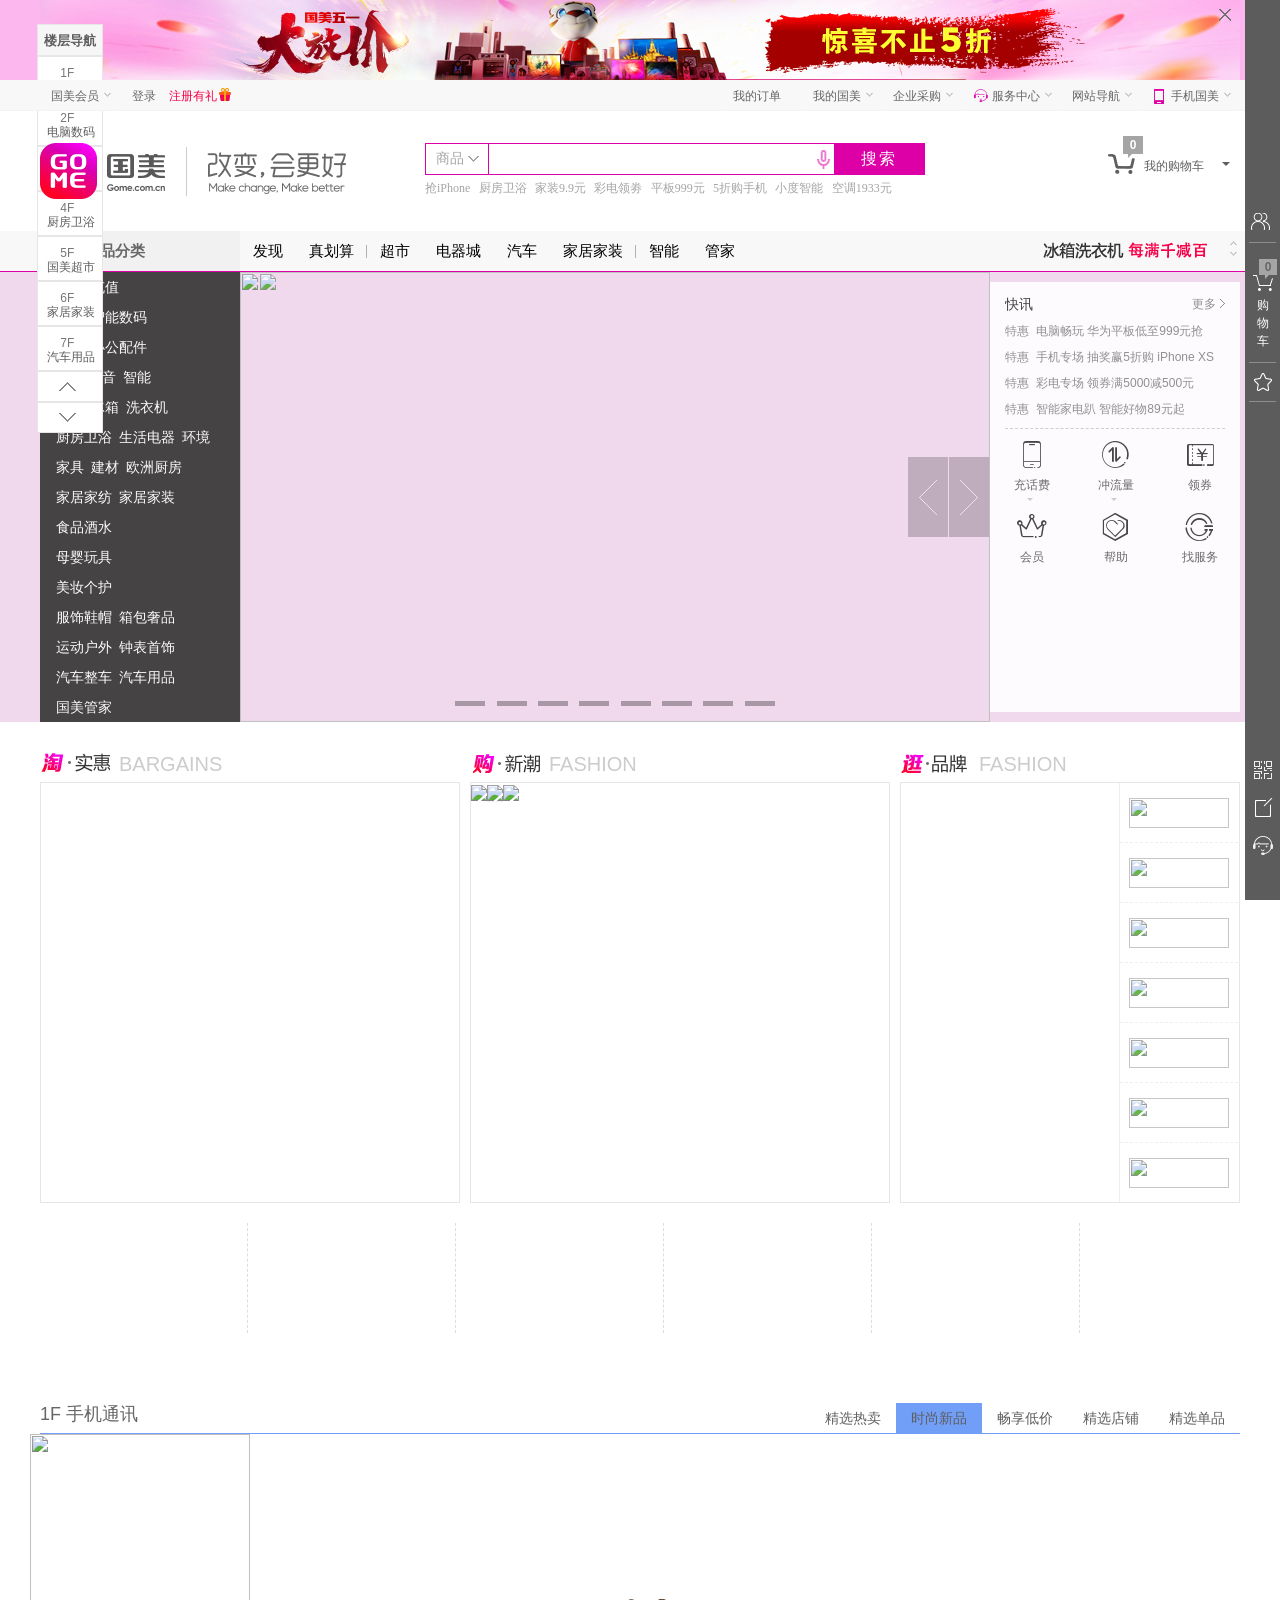
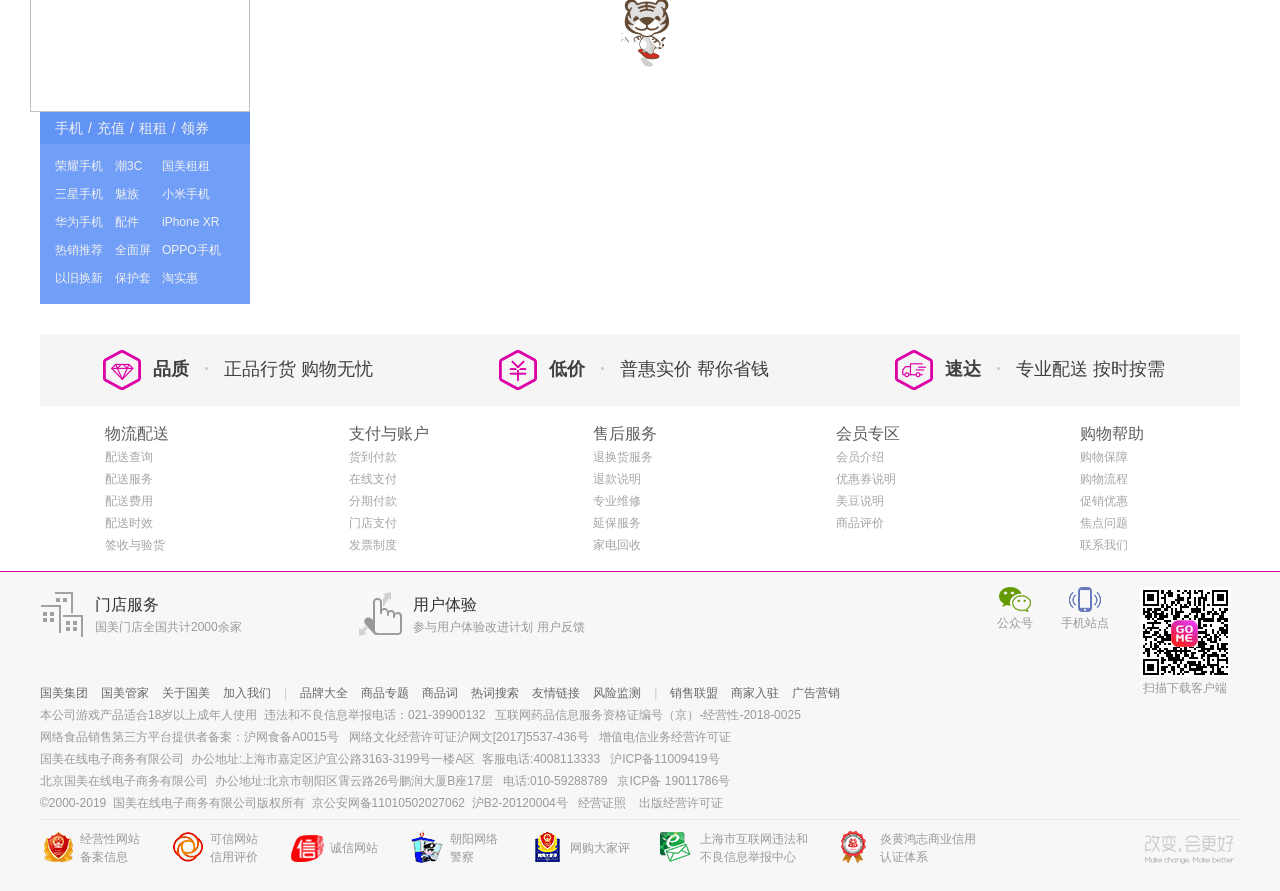
==== src/index.html @ 93e1d488 "项目src目录" ====
<!DOCTYPE html>
<html lang="en">

<head>
    <meta charset="UTF-8">
    <meta name="viewport" content="width=device-width, initial-scale=1.0">
    <meta http-equiv="X-UA-Compatible" content="ie=edge">
    <meta name="description" content="国美(Gome.com.cn)国美电器唯一官方网上商城，
    中国领先的专业家电网购平台.全球品牌电视、洗衣机、电脑、手机、数码、空调、电脑配件、生活电器、
    网络产品等正品行货，更低价格，更快送达，为您提供便捷、诚信的服务.">
    <meta name="Keywords" content="国美,国美在线,国美电器,国美官方旗舰店,国美电器网上商城,电视,洗衣机,
    电脑,手机,数码,空调,电脑配件,生活电器">
    <title>国美(GOME)-综合网购商城，正品低价、品质保障、快速送达、安心服务！</title>
    <link rel="stylesheet" href="../src/css/index.css">
    <link rel="stylesheet" href="../src/css/reset.css">
    <style>
        @font-face {
            font-family: global-iconfont;
            src: url(fonts/iconfont.woff) format("woff")
        }
    </style>
</head>

<body>
    <!-- 五一大放价 -->
    <div class="top">
        <div class="topbg wbox">
            <a href="#">
                <img src="../src/img/T1b1KvB4J_1RCvBVdK.jpg">
            </a>
            <a class="close-top" href="javascript:void(0)">
                <i>关闭</i>
            </a>
        </div>
    </div>
    <!-- 登录注册有礼 -->
    <div class="header">
        <div class="header-box wbox">
            <ul>
                <li class="h-user">
                    <b class="header-user">
                        <a href="#">
                            国美会员
                        </a>
                        <i></i>
                    </b>
                </li>
                <li class="login">
                    <a href="#">登录</a>
                    <a class="h-re" href="#">注册有礼<i></i>
                    </a>
                </li>
            </ul>
            <ul class="header-right">
                <li>
                    <b>
                        <a href="#">我的订单</a>
                    </b>
                </li>
                <li>
                    <b>
                        <a href="#">我的国美</a>
                        <i></i>
                    </b>
                </li>
                <li>
                    <b>
                        <a href="#">企业采购</a>
                        <i></i>
                    </b>
                </li>
                <li class="fwzx">
                    <b>
                        <em class="gm-icon">f</em>
                        <a href="#">服务中心</a>
                        <i></i>
                    </b>
                </li>
                <li>
                    <b>
                        <a href="#">网站导航</a>
                        <i></i>
                    </b>
                </li>
                <li class="gm-phone">
                    <b>
                        <em class="gm-icon">á</em>
                        <a href="#">手机国美</a>
                        <i></i>
                    </b>
                </li>
            </ul>
        </div>
    </div>
    <!-- 搜索框购物车 -->
    <div class="top-s wbox">
        <div id="logo"><a href="#">国美</a></div>
        <div id="slogan"></div>
        <div class="topsearch">
            <div class="t-search">
                <form action="" class="t-search-f">
                    <div class="search-type">
                        <div>
                            <span>商品</span>
                            <i></i>
                        </div>
                    </div>
                    <input type="text">
                    <button>搜索</button>
                </form>
                <a href="#">
                    <div class="mic-search"></div>
                </a>
            </div>
            <div class="keyword">
                <a href="#">抢iPhone</a>
                <a href="#">厨房卫浴</a>
                <a href="#">家装9.9元</a>
                <a href="#">彩电领劵</a>
                <a href="#">平板999元</a>
                <a href="#">5折购手机</a>
                <a href="#">小度智能</a>
                <a href="#">空调1933元</a>
            </div>
        </div>
        <!-- 购物车 -->
        <div class="h-carbox">
            <ul class="top-carmenu">
                <li>
                    <span class="carbox">
                        <a href="#">
                            <em class="i-cart">
                                <span class="shopnum">
                                    0<i></i>
                                </span>
                    </em>
                    <span class="cartext">我的购物车</span>
                    <b></b>
                    </a>
                    </span>
                </li>
            </ul>
        </div>
    </div>
    <!-- 商品分类导航栏 -->
    <div class="goodsnav">
        <div class="goodsbox wbox">
            <div class="goods">
                <h2>
                    <a href="#">全部商品分类</a>
                </h2>
                <!-- 导航栏盒子 -->
                <div class="navbox">
                    <ul class="nav-list">
                        <li>
                            <h3>
                                <a href="#">手机</a>
                                <a href="#">充值</a>
                            </h3>
                            <div class="subnav">
                                <div class="subnav-box">
                                    <div class="subnav-left">
                                        <div class="sl-title">
                                            <a href="#">
                                                潮3C
                                                <i></i>
                                            </a>
                                            <a href="#">
                                                手机
                                                <i></i>
                                            </a>
                                            <a href="#">
                                                数码
                                                <i></i>
                                            </a>
                                            <a href="#">
                                                以旧换新
                                                <i></i>
                                            </a>
                                            <a href="#">
                                                手机充值
                                                <i></i>
                                            </a>
                                            <a href="#">
                                                延保服务
                                                <i></i>
                                            </a>
                                            <a href="#">
                                                智享生活
                                                <i></i>
                                            </a>
                                        </div>
                                        <div class="sub-contant">
                                            <div class="contant">
                                                <div class="title"> 手机通讯 </div>
                                                <div class="list">
                                                    <a href="#">手机</a>
                                                    <a href="#">对讲机</a>
                                                    <a href="#">iphone</a>
                                                    <a href="#">华为</a>
                                                    <a href="#">小米</a>
                                                    <a href="#">荣耀</a>
                                                    <a href="#">三星</a>
                                                    <a href="#">oppo</a>
                                                    <a href="#">vivo</a>
                                                </div>
                                            </div>
                                            <div class="contant">
                                                <div class="title"> 运营商 </div>
                                                <div class="list">
                                                    <a href="#">中国移动</a>
                                                    <a href="#">中国联通</a>
                                                </div>
                                            </div>
                                            <div class="contant">
                                                <div class="title"> 手机配件 </div>
                                                <div class="list">
                                                    <div class="underline"></div>
                                                    <a href="#">手机壳</a>
                                                    <a href="#">贴膜</a>
                                                    <a href="#">手机内存卡</a>
                                                    <a href="#">数据线</a>
                                                    <a href="#">充电器</a>
                                                    <a href="#">手机耳机</a>
                                                    <a href="#">移动电源</a>
                                                    <a href="#">蓝牙耳机</a>
                                                    <a href="#">手机电池</a>
                                                    <a href="#">苹果周边</a>
                                                    <a href="#">车载配件</a>
                                                </div>
                                            </div>
                                            <div class="contant">
                                                <div class="title"> 充话费 </div>
                                                <div class="list">
                                                    <div class="underline"></div>
                                                    <a href="#">移动/联通/电信</a>
                                                </div>
                                            </div>
                                            <div class="contant">
                                                <div class="title"> 充话费 </div>
                                                <div class="list">
                                                    <div class="underline"></div>
                                                    <a href="#">移动/联通/电信</a>
                                                </div>
                                            </div>
                                        </div>
                                    </div>
                                    <div class="subnav-right">
                                        <div class="brand">
                                            <ul class="brand-box">
                                                <a href="#"><img alt="华为" src="img/华为-手机.jpg"></a>
                                                <a href="#"><img alt="iPhone" src="img/20160705155524.jpg"> </a>
                                                <a href="#"><img alt="三星" src="img/三星手机.jpg"></a>
                                                <a href="#"><img alt="小米" src="img/20160705155529.jpg"></a>
                                                <a href="#"><img alt="话费" src="img/20160711182201.jpg"></a>
                                                <a href="#"><img alt="流量" src="img/20160711182202.jpg"></a>
                                            </ul>
                                            <a href="#" class="brand-b">
                                                <img src="img/T1AjxbB5Cv1RCvBVdK.jpg">
                                            </a>
                                        </div>
                                    </div>
                                </div>
                            </div>
                        </li>
                        <li>
                            <h3>
                                <a href="#">相机</a>
                                <a href="#">智能数码</a>
                            </h3>
                        </li>
                        <li>
                            <h3>
                                <a href="#">电脑</a>
                                <a href="#">办公配件</a>
                            </h3>
                        </li>
                        <li>
                            <h3>
                                <a href="#">电视 影音</a>
                                <a href="#">智能</a>
                            </h3>
                        </li>
                        <li>
                            <h3>
                                <a href="#">空调</a>
                                <a href="#">冰箱</a>
                                <a href="#">洗衣机</a>
                            </h3>
                        </li>
                        <li>
                            <h3>
                                <a href="#">厨房卫浴</a>
                                <a href="#">生活电器</a>
                                <a href="#">环境</a>
                                <p class="line"></p>
                            </h3>
                        </li>
                        <li>
                            <h3>
                                <a href="#">家具</a>
                                <a href="#">建材</a>
                                <a href="#">欧洲厨房</a>
                            </h3>
                        </li>
                        <li>
                            <h3>
                                <a href="#">家居家纺</a>
                                <a href="#">家居家装</a>
                                <p class="line"></p>
                            </h3>
                        </li>
                        <li>
                            <h3>
                                <a href="#">食品酒水</a>
                            </h3>
                        </li>
                        <li>
                            <h3>
                                <a href="#">母婴玩具</a>
                                <p class="line"></p>
                            </h3>
                        </li>
                        <li>
                            <h3>
                                <a href="#">美妆个护</a>
                            </h3>
                        </li>
                        <li>
                            <h3>
                                <a href="#">服饰鞋帽</a>
                                <a href="#">箱包奢品</a>
                                <p class="line"></p>
                            </h3>
                        </li>
                        <li>
                            <h3>
                                <a href="#">运动户外</a>
                                <a href="#">钟表首饰</a>
                            </h3>
                        </li>
                        <li>
                            <h3>
                                <a href="#">汽车整车</a>
                                <a href="#">汽车用品</a>
                            </h3>
                        </li>
                        <li>
                            <h3>
                                <a href="#">国美管家</a>
                            </h3>
                        </li>
                    </ul>
                </div>
            </div>

            <!-- 发现 真划算 -->
            <ul class="mainnav">
                <li><a href="#"><span>发现</span></a></li>
                <li><a href="#"><span>真划算</span></a><span class="mn-line"></span></li>
                <li><a href="#"><span>超市</span></a></li>
                <li><a href="#"><span>电器城</span></a></li>
                <li><a href="#"><span>汽车</span></a></li>
                <li><a href="#"><span>家居家装</span></a><span class="mn-line"></span></li>
                <li><a href="#"><span>智能</span></a></li>
                <li><a href="#"><span>管家</span></a></li>
            </ul>
            <div class="he-aside">
                <div class="he-aside-left">
                    <a href="#"> <img width="170" height="40" src="../src/img/T18tb_B5h_1RCvBVdK.png"> </a>
                </div>
                <div class="he-aside-right">
                    <a class="r-up" href="#"><i></i></a>
                    <a class="r-down" href="#"><i></i></a>
                </div>
            </div>
        </div>
    </div>
    <!-- 轮播图 -->
    <!-- 轮播图 -->
    <!-- 轮播图 -->
    <!-- 轮播图 -->
    <!-- 轮播图 -->
    <!-- 轮播图 -->
    <!-- 轮播图 -->
    <div class="banner" style="height:450px">
        <div>
            <ul class="banner-box">
                <li style="display:block; background:rgb(240, 217, 237);">
                    <a href="#">
                        <img class="lazyloading" src="https://gfs13.gomein.net.cn/T1cwYjB5A_1RCvBVdK.jpg" width="100" height="100">
                    </a>
                    <span class="">
                        <img src="https://gfs10.gomein.net.cn/T1k5xsBmxv1RCvBVdK.png">
                    </span>
                </li>
                <li style="background: rgb(171, 207, 255); display: none;">
                    <a href="#">
                        <img class="lazyloading" src="https://gfs11.gomein.net.cn/T1NQbbBsCv1RCvBVdK.jpg" width="100" height="100">
                    </a>
                    <span class="">
                        <img src="https://gfs10.gomein.net.cn/T1k5xsBmxv1RCvBVdK.png">
                    </span>
                </li>
                <li style="background: rgb(255, 198, 194); display: none;">
                    <a href="#">
                        <img class="lazyloading" src="https://gfs13.gomein.net.cn/T1HhZbBKJ_1RCvBVdK.jpg" width="100" height="100">
                    </a>
                    <span class="">
                        <img src="https://gfs10.gomein.net.cn/T1k5xsBmxv1RCvBVdK.png">
                    </span>
                </li>
                <li style="background: rgb(217, 255, 242); display:none;">
                    <a href="#">
                        <img class="lazyloading" src="https://gfs13.gomein.net.cn/T1TyCsBmD_1RCvBVdK.jpg" width="100" height="100">
                    </a>
                    <span class="">
                        <img src="https://gfs10.gomein.net.cn/T1k5xsBmxv1RCvBVdK.png">
                    </span>
                </li>
                <li style="background: rgb(143, 180, 251); display: none;">
                    <a href="#">
                        <img class="lazyloading" src="https://gfs11.gomein.net.cn/T1gG__BsZ_1RCvBVdK.jpg" width="100" height="100">
                    </a>
                    <span class="">
                        <img src="https://gfs10.gomein.net.cn/T1k5xsBmxv1RCvBVdK.png">
                    </span>
                </li>
                <li style="background: rgb(254, 203, 32); display: none;">
                    <a href="#">
                        <img class="lazyloading" src="http://gfs11.gomein.net.cn/T1vY_QB4__1RCvBVdK.jpg" width="100" height="100">
                    </a>
                    <span class="">
                        <img src="https://gfs10.gomein.net.cn/T1k5xsBmxv1RCvBVdK.png">
                    </span>
                </li>
                <li style="background: rgb(65, 127, 250); display: none;">
                    <a href="#">
                        <img class="lazyloading" src="http://gfs13.gomein.net.cn/T1sOh_BXV_1RCvBVdK.jpg" width="100" height="100">
                    </a>
                    <span class="">
                        <img src="https://gfs10.gomein.net.cn/T1k5xsBmxv1RCvBVdK.png">
                    </span>
                </li>
                <li style="background: rgb(255, 199, 0); display: none;">
                    <a href="#">
                        <img class="lazyloading" src="http://gfs10.gomein.net.cn/T1gFxsBmb_1RCvBVdK.jpg" width="100" height="100">
                    </a>
                    <span class="">
                        <img src="https://gfs10.gomein.net.cn/T1k5xsBmxv1RCvBVdK.png">
                    </span>
                </li>
            </ul>
            <ol class="b-choice">
                <li class="">
                    <a></a>
                </li>
                <li class="">
                    <a></a>
                </li>
                <li class="">
                    <a></a>
                </li>
                <li class="">
                    <a></a>
                </li>
                <li class="">
                    <a></a>
                </li>
                <li class="">
                    <a></a>
                </li>
                <li class="">
                    <a></a>
                </li>
                <li class="">
                    <a></a>
                </li>
            </ol>
            <!-- 按钮  按钮 按钮  按钮 按钮  按钮 按钮  按钮 -->
            <div class="b-btn-box">
                <div class="btn pre"><span class="btnbg"></span>
                    <p class="b-l"></p>
                </div>
                <div class="btn nex"><span class="btnbg"></span>
                    <p class="b-r"></p>
                </div>
            </div>
        </div>
        <!-- 轮播图右边盒子 -->
        <div class="b-rightbox">
            <div class="kuaixun-box">
                <div class="kx-news">
                    <h2 class="">快讯</h2>
                    <a>更多<span></span></a>
                </div>
                <div class="kx-contant">
                    <span>
                        <a >特惠</a>
                        <a >电脑畅玩 华为平板低至999元抢</a>
                    </span>
                    <span>
                        <a >特惠</a>
                        <a >手机专场 抽奖赢5折购 iPhone XS</a>
                    </span>
                    <span>
                        <a >特惠</a>
                        <a >彩电专场 领券满5000减500元</a>
                      </span>
                    <span>
                        <a >特惠</a>
                        <a >智能家电趴 智能好物89元起</a>
                    </span>
                </div>
            </div>
            <!-- 中间图标盒子 -->
            <div class="icon-box">
                <ul>
                    <li>
                        <a href="#">
                            <i class="gm-icon">Ò</i>
                            <i class="icon-t">充话费</i>
                            <i class="icon-dot"></i>
                        </a>
                    </li>
                    <li>
                        <a href="#">
                            <i class="gm-icon">ƒ</i>
                            <i class="icon-t">冲流量</i>
                            <i class="icon-dot"></i>
                        </a>
                    </li>
                    <li>
                        <a href="#">
                            <i class="gm-icon">Î</i>
                            <i class="icon-t">领券</i>
                        </a>
                    </li>
                    <li>
                        <a href="#">
                            <i class="gm-icon">ﬂ</i>
                            <i class="icon-t">会员</i>
                        </a>
                    </li>
                    <li>
                        <a href="#">
                            <i class="gm-icon">¨</i>
                            <i class="icon-t">帮助</i>
                        </a>
                    </li>
                    <li>
                        <a href="#">
                            <i class="gm-icon">Ù</i>
                            <i class="icon-t">找服务</i>
                        </a>
                    </li>
                </ul>
            </div>
            <!-- 下部图片盒子 -->
            <div class="b-rpic">
                <a href="#">
                    <img src="https://gfs11.gomein.net.cn/T1TKKgBm__1RCvBVdK.jpg" alt="">
                </a>
            </div>
        </div>
    </div>

    <!-- 淘实惠，淘新潮，逛品牌-->
    <div class="find">
        <div class="find-box wbox">
            <div class="f-b-l">
                <div class="fbl-title">
                    <h2>淘 · 实惠</h2>
                    <span>BARGAINS</span>
                </div>
                <div class="fbl-inner">
                    <a href="#"><img src="https://gfs12.gomein.net.cn/T1tjEvBCL_1RCvBVdK.jpg" alt=""></a>
                    <a class="fbp-border" href="#"><img src="https://gfs12.gomein.net.cn/T1kJKbBvh_1RCvBVdK.jpg" alt=""></a>
                    <a href="#"><img src="https://gfs13.gomein.net.cn/T16OCbB_hv1RCvBVdK.jpg" alt=""></a>
                </div>
            </div>
            <div class="f-b-l">
                <div class="fbl-title">
                    <h2 class="m-icon">购 · 新潮</h2>
                    <span>FASHION</span>
                </div>
                <div class="fbl-inner">
                    <a href="#"><img src="https://gfs11.gomein.net.cn/T17bdgByL_1RCvBVdK.jpg"></a>
                    <a class="fbp-border" href="#"><img src="https://gfs10.gomein.net.cn/T1t7VbB5Dv1RCvBVdK.jpg"></a>
                    <a href="#"><img src="https://gfs11.gomein.net.cn/T1Z4Y_ByW_1RCvBVdK.jpg"></a>
                </div>
            </div>
            <div class="f-b-r">
                <div class="fbr-title">
                    <h2>逛 · 品牌</h2>
                    <span>FASHION</span>
                </div>
                <div class="fbr-inner">
                    <a href="#"><img src="https://gfs13.gomein.net.cn/T1bILgBmW_1RCvBVdK.png" alt=""></a>
                    <a href="#"><img src="https://gfs13.gomein.net.cn/T1UyCbBKK_1RCvBVdK.jpg" alt=""></a>
                    <div class="fbr-rbox">
                        <a href="#"><img src="https://gfs12.gomein.net.cn/T1IBWQB7_T1RCvBVdK.jpg" alt=""></a>
                        <a href="#"><img src="https://gfs10.gomein.net.cn/T1JLEjBTxv1RCvBVdK.jpg" alt=""></a>
                        <a href="#"><img src="https://gfs13.gomein.net.cn/T1BlbjB7V_1RCvBVdK.png" alt=""></a>
                        <a href="#"><img src="https://gfs10.gomein.net.cn/T1lVJQBXYT1RCvBVdK.jpg" alt=""></a>
                        <a href="#"><img src="https://gfs12.gomein.net.cn/T1UfV_BXDT1RCvBVdK.jpg" alt=""></a>
                        <a href="#"><img src="https://gfs13.gomein.net.cn/T1qKEQBmJv1RCvBVdK.jpg" alt=""></a>
                        <a href="#"><img src="https://gfs13.gomein.net.cn/T1cZJsBXDT1RCvBVdK.jpg" alt=""></a>
                    </div>
                </div>
            </div>
        </div>
    </div>
    <!-- 领券中心 -->
    <div class="quan wbox">
        <div>
            <a href="#"><img src="https://gfs11.gomein.net.cn/T1K9ZvB5Kj1RCvBVdK.jpg" alt=""></a>
        </div>
        <ul>
            <li>
                <a href="#"><img src="https://gfs12.gomein.net.cn/T1bLD_BXW_1RCvBVdK.jpg" alt=""></a>
            </li>
            <li>
                <a href="#"><img src="https://gfs13.gomein.net.cn/T1UqJ_BTd_1RCvBVdK.jpg" alt=""></a>
            </li>
            <li>
                <a href="#"><img src="https://gfs13.gomein.net.cn/T1pzJjBXYv1RCvBVdK.jpg" alt=""></a>
            </li>
            <li>
                <a href="#"><img src="https://gfs10.gomein.net.cn/T1ZKdjB_L_1RCvBVdK.jpg" alt=""></a>
            </li>
            <li>
                <a href="#"><img src="https://gfs11.gomein.net.cn/T1P5LbB_E_1RCvBVdK.jpg" alt=""></a>
            </li>
        </ul>
        <div class="quan-r">
            <a href="#"><img src="https://gfs10.gomein.net.cn/T13MDvBjC_1RCvBVdK.jpg" alt=""></a>
        </div>
    </div>
    <!-- 猜你喜欢 -->
    <div></div>
    <!-- 必买清单 -->
    <div></div>
    <!-- 1F手机通讯 -->
    <div class="wbox main-floor">
        <div class="m-floor">
            <div class="mp-f">
                <div class="m-top">
                    <div class="m-title">
                        <h2>1F&nbsp;手机通讯</h2>
                    </div>
                    <!-- tab切换 -->
                    <ul class="tab">
                        <li class=""><a style="background: none;" href="#">精选热卖</a></li>
                        <li class=""><a href="#" style="background: rgb(113, 158, 247);">时尚新品</a></li>
                        <li class=""><a href="#" style="background: none;">畅享低价</a></li>
                        <li class=""><a href="#" style="background: none;">精选店铺</a></li>
                        <li class=""><a href="#" style="background: none;">精选单品</a></li>
                    </ul>
                </div>
                <!-- 内容 -->
                <div class="mpf-main">
                    <div class="mpf-ml">
                        <a href="#" class="mpf-pic">
                            <img src="https://gfs12.gomein.net.cn/T14XDbB_Jv1RCvBVdK.png" alt="">
                        </a>
                        <div class="channel">
                            <ul>
                                <li>
                                    <a href="#">手机</a>
                                    <span>/</span>
                                    <a href="#">充值</a>
                                    <span>/</span>
                                    <a href="#">租租</a>
                                    <span>/</span>
                                    <a href="#">领券</a>
                                </li>
                            </ul>
                        </div>
                        <div class="m-keywords">
                            <ul class="u1">
                                <li>
                                    <a href="#">荣耀手机</a>
                                </li>
                                <li>
                                    <a href="#">三星手机</a>
                                </li>
                                <li>
                                    <a href="#">华为手机</a>
                                </li>
                                <li>
                                    <a href="#">热销推荐</a>
                                </li>
                                <li>
                                    <a href="#">以旧换新</a>
                                </li>
                            </ul>
                            <ul class="u2">
                                <li>
                                    <a href="#">潮3C</a>
                                </li>
                                <li>
                                    <a href="#">魅族</a>
                                </li>
                                <li>
                                    <a href="#">配件</a>
                                </li>
                                <li>
                                    <a href="#">全面屏</a>
                                </li>
                                <li>
                                    <a href="#">保护套</a>
                                </li>
                            </ul>
                            <ul class="u3">
                                <li>
                                    <a href="#">国美租租</a>
                                </li>
                                <li>
                                    <a href="#">小米手机</a>
                                </li>
                                <li>
                                    <a href="#">iPhone XR</a>
                                </li>
                                <li>
                                    <a href="#">OPPO手机</a>
                                </li>
                                <li>
                                    <a href="#">淘实惠</a>
                                </li>
                            </ul>
                        </div>
                    </div>
                </div>
            </div>
        </div>
    </div>
    <!-- 2F电脑数码 -->
    <div></div>
    <!-- 3F家用电器 -->
    <div></div>
    <!-- 4F厨房卫浴 -->
    <div></div>
    <!-- 5F国美超市 -->
    <div></div>
    <!-- 6F家居装修 -->
    <div></div>
    <!-- 7F汽车用品 -->
    <div></div>
    <!-- 热销榜 -->
    <div></div>
    <!-- 品质 低价 速达 -->

    <div id="help">
        <ul>
            <li><a href="#"><i class="icon-pz"></i>品质</a><span></span><a href="#" class="h-title">正品行货 购物无忧</a></li>
            <li><a href="#"><i class="icon-dj"></i>低价</a><span></span><a href="#" class="h-title">普惠实价 帮你省钱</a></li>
            <li><a href="#"><i class="icon-sd"></i>速达</a><span></span><a href="#" class="h-title">专业配送 按时按需</a></li>
        </ul>
        <div class="help-box">
            <dl>
                <dt>物流配送</dt>
                <dd>
                    <ul>
                        <li><a href="#">配送查询</a></li>
                        <li><a href="#">配送服务</a></li>
                        <li><a href="#">配送费用</a></li>
                        <li><a href="#">配送时效</a></li>
                        <li><a href="#">签收与验货</a></li>
                    </ul>
                </dd>
            </dl>
            <dl>
                <dt>支付与账户</dt>
                <dd>
                    <ul>
                        <li><a href="#">货到付款</a></li>
                        <li><a href="#">在线支付</a></li>
                        <li><a href="#">分期付款</a></li>
                        <li><a href="#">门店支付</a></li>
                        <li><a href="#">发票制度</a></li>
                    </ul>
                </dd>
            </dl>
            <dl>
                <dt>售后服务</dt>
                <dd>
                    <ul>
                        <li><a href="#">退换货服务</a></li>
                        <li><a href="#">退款说明</a></li>
                        <li><a href="#">专业维修</a></li>
                        <li><a href="#">延保服务</a></li>
                        <li><a href="#">家电回收</a></li>
                    </ul>
                </dd>
            </dl>
            <dl>
                <dt>会员专区</dt>
                <dd>
                    <ul>
                        <li><a href="#">会员介绍</a></li>
                        <li><a href="#">优惠券说明</a></li>
                        <li><a href="#">美豆说明</a></li>
                        <li><a href="#">商品评价</a></li>
                    </ul>
                </dd>
            </dl>
            <dl>
                <dt>购物帮助</dt>
                <dd>
                    <ul>
                        <li><a href="#">购物保障</a></li>
                        <li><a href="#">购物流程</a></li>
                        <li><a href="#">促销优惠</a></li>
                        <li><a href="#">焦点问题</a></li>
                        <li><a href="#">联系我们</a></li>
                    </ul>
        </div>
    </div>

    <!-- footer -->
    <footer id="foot">
        <div class="foot-box">
            <span>
                        <i></i>
                        <p><strong>门店服务</strong>
                            <a  href="#" >国美门店全国共计2000余家</a>
                        </p>
            </span>
            <span class="user-e">
                        <i></i>
                        <p><strong>用户体验</strong>
                            <a  href="#" >参与用户体验改进计划</a>
                            <a  href="#" >用户反馈</a>
                        </p>
                    </span>
            <div class="foot-right">
                <em class="foot-wx ">
                            <i></i>
                            <p>公众号</p>
                            <div>
                                <img src="../src/img/T1kPDvBvZj1RCvBVdK.jpg ">
                                <i class="down-arrow "></i>
                            </div>
                        </em>
                <em class="foot-wap ">
                            <i></i>
                            <p>手机站点</p>
                            <div>
                                <img src="../src/img/T1gGKvBshT1RCvBVdK.jpg ">
                                <i class="down-arrow "></i>
                            </div>
                        </em>
                <em class="foot-app ">
                            <i>
                                <a href="# "><img src=" "></a>
                                
                            </i>
                            <p>扫描下载客户端</p>
                        </em>
            </div>
            <ul>
                <li><a href="# ">国美集团</a></li>
                <li><a href="# ">国美管家</a></li>
                <li><a href="# ">关于国美</a></li>
                <li><a href="# ">加入我们</a></li>
                <li>|</li>
                <li><a href="# ">品牌大全</a></li>
                <li><a href="# ">商品专题</a></li>
                <li><a href="# ">商品词</a></li>
                <li><a href="# ">热词搜索</a></li>
                <li><a href="# ">友情链接</a></li>
                <li><a href="# ">风险监测</a></li>
                <li>|</li>
                <li><a href="# ">销售联盟</a></li>
                <li><a href="# ">商家入驻</a></li>
                <li><a href="# ">广告营销</a></li>
            </ul>
            <p>本公司游戏产品适合18岁以上成年人使用&nbsp;&nbsp;违法和不良信息举报电话：021-39900132&nbsp;&nbsp;
                <a class="gray-a " href="# ">互联网药品信息服务资格证编号（京）-经营性-2018-0025</a></p>
            <p>网络食品销售第三方平台提供者备案：沪网食备A0015号&nbsp;&nbsp;
                <a class="gray-a " href="# ">
                    网络文化经营许可证沪网文[2017]5537-436号
                </a>&nbsp;&nbsp;<a class="gray-a " href="# ">增值电信业务经营许可证</a></p>
            <p>国美在线电子商务有限公司&nbsp;&nbsp;办公地址:上海市嘉定区沪宜公路3163-3199号一楼A区&nbsp;&nbsp;客服电话:4008113333&nbsp;&nbsp; 沪ICP备11009419号
            </p>
            <p>
                北京国美在线电子商务有限公司&nbsp;&nbsp;办公地址:北京市朝阳区霄云路26号鹏润大厦B座17层&nbsp;&nbsp; 电话:010-59288789&nbsp;&nbsp; 京ICP备 19011786号
            </p>
            <p>©2000-2019&nbsp;&nbsp;国美在线电子商务有限公司版权所有&nbsp;&nbsp;京公安网备11010502027062&nbsp;&nbsp;沪B2-20120004号&nbsp;&nbsp;
                <a class="gray-a " href="# ">经营证照
                </a> &nbsp;&nbsp;
                <a class="gray-a " href="# ">出版经营许可证</a></p>
            <div class="foot-bottom ">
                <a class="foot-baxx " href="# "><i></i><b>经营性网站备案信息</b></a>
                <a class="foot-xypj " href="# "><i></i><b>可信网站信用评价</b></a>
                <a class="foot-cxwz " href="# "><i></i><b>诚信网站</b></a>
                <a class="foot-hdjc " href="# "><i></i><b>朝阳网络警察</b></a>
                <a class="foot-wgdj " href="# "><i></i><b>网购大家评</b></a>
                <a class="foot-shsnet " href="# "><i></i><b>上海市互联网违法和不良信息举报中心</b></a>
                <a class="foot-yhhz " href="# "><i></i><b>炎黄鸿志商业信用认证体系</b></a>
            </div>
            <em class="change-is-better "></em>
        </div>
    </footer>
    <!-- 右侧边栏 -->
    <div class="aside ">
        <div class="aside-box ">
            <!-- 右侧边栏上部 -->
            <ul class="aside-top ">
                <li class="aside-member ">
                    <i class="membericon "></i>
                </li>
                <li class="aside-car-btn ">
                    <i class="aside-car "></i>
                    <b class="car-num ">0
                            <span class="point "></span>
                    </b>
                    <span class="text ">购物车</span>
                </li>
                <li class="aside-star ">
                    <i class="star "></i>
                </li>
            </ul>
            <!-- 右侧边栏下部 -->
            <ul class="aside-bottom ">
                <li class="saoma ">
                    <i></i>
                </li>
                <li class="diaoyan ">
                    <i></i>
                </li>
                <li class="kefu ">
                    <i></i>
                </li>
            </ul>
        </div>
    </div>
    <!-- 楼梯导航栏 -->
    <div id="f-navbox">
        <div class="fl-nav">楼层导航</div>
        <ul>
            <li class="handler"><b class="fl-dot"></b><a href="#"><span>1F</span><p>手机通讯</p></a></li>
            <li class="handler"><b class="fl-dot"></b><a href="#"><span>2F</span><p>电脑数码</p></a></li>
            <li class="handler"><b class="fl-dot"></b><a href="#"><span>3F</span><p>家用电器</p></a></li>
            <li class="handler"><b class="fl-dot"></b><a href="#"><span>4F</span><p>厨房卫浴</p></a></li>
            <li class="handler"><b class="fl-dot"></b><a href="#"><span>5F</span><p>国美超市</p></a></li>
            <li class="handler"><b class="fl-dot"></b><a href="#"><span>6F</span><p>家居家装</p></a></li>
            <li class="handler"><b class="fl-dot"></b><a href="#"><span>7F</span><p>汽车用品</p></a></li>
        </ul>
        <ul class="fl-goto">
            <li class="flTop">
                <a href="#" class=""></a>
            </li>
            <li class="flBottom">
                <a href="#" class=""></a>
            </li>
        </ul>
    </div>
---- src/css/index.css ----
@charset "UTF-8";
/*帮助*/
#help {
  width: 1200px;
  margin: 15px auto 0;
  overflow: hidden;
  margin-top: 30px;
}

#help ul {
  background: #f5f5f5;
  padding: 15px 0;
  overflow: hidden;
}

#help ul li {
  float: left;
  width: 33%;
  text-align: center;
}

#help a {
  line-height: 40px;
  font: 700 18px/37px Arial, "Microsoft YaHei";
  color: #404040;
}

#help a:hover {
  color: #f5004b;
}

#help i {
  display: inline-block;
  width: 40px;
  height: 42px;
  background: url(../img/ui.png);
  vertical-align: middle;
  margin-right: 10px;
}

#help .icon-pz {
  background-position: 0 -1469px;
}

#help .icon-dj {
  background-position: -40px -1469px;
}

#help .icon-sd {
  background-position: -80px -1469px;
}

#help ul span {
  margin: 0 16px;
  color: #ccc;
  display: inline-block;
  width: 3px;
  height: 10px;
  background: url(../img/ui.png);
  vertical-align: middle;
  background-position: -120px -1489px;
}

#help ul .h-title {
  font-weight: 400;
}

#help .help-box {
  width: 110%;
  margin-left: -5%;
  overflow: hidden;
}

#help .help-box dl {
  float: left;
  width: 9%;
  padding: 15px 0 0 125px;
  white-space: nowrap;
}

#help .help-box dt {
  font: 16px/25px Arial, "Microsoft YaHei";
  color: #5e5e5e;
}

#help .help-box dd ul {
  background: 0 0;
  padding: 0;
}

#help .help-box dd ul li {
  float: none;
  width: 100%;
  text-align: left;
}

#help .help-box dl a {
  font: 12px/22px Arial, "Microsoft YaHei";
  color: #a5a5a5;
  padding: 0;
}

#help .help-box dl a:hover {
  color: #f5004b;
}

/*底部*/
#foot {
  border-top: 1px solid #dd00a7;
  background: #f7f7f7;
  margin-top: 15px;
}

#foot .foot-box {
  position: relative;
  width: 1200px;
  margin: 0 auto;
  padding: 20px 0 0;
}

#foot .foot-box a:hover {
  color: #f5004b;
  text-decoration: none;
}

#foot p {
  font: 12px/22px Arial;
  color: #999;
}

#foot .foot-box span {
  display: inline-block;
  padding: 0 50px 40px 0;
}

#foot .foot-box span p {
  margin-left: 10px;
  font: 12px/20px Arial, "Microsoft YaHei";
  float: left;
  width: 210px;
  overflow: hidden;
  height: 45px;
}

#foot .foot-box span i {
  display: block;
  width: 45px;
  height: 45px;
  background: url(../img/ui.png) 0 -135px;
  float: left;
}

#foot .foot-box .user-e i {
  background-position: -45px -135px;
}

#foot .foot-box span strong {
  display: block;
  color: #333;
  font: 400 16px/25px Arial, "Microsoft YaHei";
}

#foot .foot-box span a {
  color: #999;
}

/* 二维码微信手机 */
#foot .foot-box .foot-right {
  position: absolute;
  right: -10px;
  top: 15px;
  font-size: 0;
}

#foot .foot-box .foot-right em {
  width: 50px;
  margin: 0 10px;
  display: inline-block;
  vertical-align: top;
  text-align: center;
  position: relative;
}

#foot .foot-box .foot-right .foot-app {
  width: 110px;
  display: inline-block;
  vertical-align: top;
  text-align: center;
  position: relative;
}

.foot-box .foot-right em i {
  background: url(../img/ui.png);
  display: inline-block;
  width: 40px;
  height: 25px;
}

.foot-box .foot-right .foot-wx i {
  background-position: -105px -135px;
}

.foot-box .foot-right .foot-wap i {
  background-position: -185px -135px;
}

.foot-box .foot-right .foot-app i {
  background-position: 0 -246px;
  width: 90px;
  height: 90px;
}

/*隐藏的二维码*/
.foot-box .foot-right em div {
  position: absolute;
  left: -50px;
  bottom: 54px;
  z-index: 1000;
  padding: 10px;
  border: 1px solid #eee;
  display: none;
  background: #fff;
}

.foot-box .foot-right em div img {
  display: block;
  width: 171px;
}

/*小箭头向下*/
.foot-box .foot-right em div .down-arrow {
  position: absolute;
  height: 8px;
  width: 13px;
  left: 68px;
  background: url(../img/ui.png) -67px -127px !important;
  top: 100%;
}

.foot-box .foot-right .foot-wx:hover div {
  display: block;
}

.foot-box .foot-right .foot-wap:hover div {
  display: block;
}

/*国美集团*/
.foot-box ul {
  overflow: hidden;
}

.foot-box ul li {
  float: left;
  font: 12px/22px Arial, "Microsoft YaHei";
  padding: 0 13px 0 0;
  color: #ccc;
  white-space: nowrap;
}

.foot-box .gray-a {
  color: #999;
}

/*foot备案信息*/
.foot-box .foot-bottom {
  border-top: 1px solid #e6e6e6;
  margin-top: 5px;
  padding: 10px 0 25px;
  overflow: hidden;
}

.foot-box .foot-bottom i {
  display: block;
  width: 35px;
  height: 35px;
  background: url(../img/ui.png) 0 -180px;
  float: left;
}

.foot-box .foot-bottom b {
  font: 12px/18px Arial, "Microsoft YaHei";
  display: block;
  width: 50px;
  float: left;
  color: #999;
  padding: 0 30px 0 5px;
}

.foot-box .foot-bottom .foot-baxx b {
  width: 60px;
}

.foot-box .foot-bottom .foot-xypj i {
  background-position: -35px -180px;
}

.foot-box .foot-bottom .foot-cxwz i {
  background-position: -70px -180px;
}

.foot-box .foot-bottom .foot-cxwz b {
  padding-top: 9px;
}

.foot-box .foot-bottom .foot-hdjc i {
  background-position: -105px -180px;
}

.foot-box .foot-bottom .foot-wgdj i {
  background-position: -140px -180px;
}

.foot-box .foot-bottom .foot-wgdj b {
  padding-top: 9px;
  width: 60px;
}

.foot-box .foot-bottom .foot-shsnet i {
  background-position: -175px -180px;
}

.foot-box .foot-bottom .foot-shsnet b {
  width: 110px;
}

.foot-box .foot-bottom .foot-yhhz i {
  background-position: -210px -180px;
}

.foot-box .foot-bottom .foot-yhhz b {
  width: 106px;
}

.foot-box .change-is-better {
  position: absolute;
  width: 95px;
  height: 30px;
  bottom: 27px;
  right: 0;
  background: url(../img/ui.png) -168px -1165px;
}

/*右侧边栏*/
.aside {
  position: fixed;
  top: 0;
  right: 0;
  width: 35px;
  height: 100%;
  z-index: 999;
  font-family: Arial, "Microsoft YaHei";
  background: #5c5c5c;
}

/*侧边栏上部*/
.aside .aside-box .aside-top {
  position: absolute;
  right: 0;
  display: block;
  top: 204px;
}

.aside-top li {
  background: url(../img/uiline.png) no-repeat center bottom;
  height: 39px;
  text-align: center;
  cursor: pointer;
  position: relative;
}

.aside-box .aside-top .aside-member i {
  background: url(../img/ui.png) no-repeat -18px -1025px;
  display: inline-block;
  width: 28px;
  height: 18px;
  margin-top: 9px;
  margin-left: 3px;
}

/*购物车*/
.aside-box .aside-top .aside-car-btn {
  height: 90px;
  padding-top: 30px;
}

.aside-box .aside-top .aside-car-btn i {
  background: url(../img/ui.png) no-repeat -24px -1046px;
  position: relative;
  height: 20px;
  width: 31px;
  display: block;
  margin-bottom: 3px;
  margin-right: 4px;
}

.aside-box .aside-top .aside-car-btn b {
  width: 18px;
  height: 16px;
  background: #a5a5a5;
  line-height: 16px;
  text-align: center;
  position: absolute;
  left: 14px;
  top: 16px;
}

.aside-box .aside-top .aside-car-btn b span {
  background: url(../img/ui.png) no-repeat 0 -1087px;
  width: 5px;
  height: 6px;
  position: absolute;
  left: 6px;
  top: 14px;
  display: inline-block;
}

.aside-box .aside-top .aside-car-btn .text {
  width: 12px;
  display: inline-block;
  color: #fff;
}

.aside-box .aside-top .aside-star i {
  background: url(../img/ui.png) no-repeat -71px -1023px;
  display: inline-block;
  width: 20px;
  height: 20px;
  margin-top: 9px;
}

/*侧边栏底部*/
.aside-bottom {
  position: absolute;
  bottom: 35px;
  right: 0;
  width: 35px;
  color: #999;
  font-size: 12px;
  background: #5c5c5c;
}

.aside-bottom .saoma {
  padding-top: 5px;
  background: #5c5c5c;
}

.aside-bottom li {
  position: relative;
  text-align: center;
  height: 38px;
  font-size: 12px;
  cursor: pointer;
}

.aside-bottom i {
  background: url(../img/ui.png) -47px -464px;
  display: inline-block;
  width: 20px;
  height: 20px;
  margin: 9px 0;
}

.aside-bottom .saoma i {
  background-position: -212px -473px;
}

.aside-bottom .diaoyan i {
  background-position: -212px -493px;
}

.aside-bottom .kefu i {
  background-position: -212px -513px;
}

.aside-bottom .backtop i {
  background-position: -212px -533px;
}

.aside-box li:hover {
  background: #343434;
}

.banner {
  height: 450px;
  width: 100%;
  background: #eee;
  position: relative;
}

.banner-box li {
  position: absolute;
  height: 450px;
  width: 100%;
}

.banner-box li a {
  position: absolute;
  left: 50%;
  margin-left: -400px;
}

.banner-box li a img {
  display: block;
  width: 750px;
  height: 450px;
}

.banner-box li span {
  margin-left: -380px;
  top: 0;
  position: absolute;
  left: 50%;
  opacity: .9;
}

/*无序列表*/
.b-choice {
  position: absolute;
  bottom: 10px;
  left: 50%;
  margin-left: -400px;
  width: 750px;
  height: 15px;
  text-align: center;
  cursor: pointer;
  display: block;
}

.b-choice li {
  width: 30px;
  height: 13px;
  display: inline-block;
  margin: 0 4px;
  cursor: pointer;
}

.b-choice li a {
  display: block;
  width: 30px;
  height: 5px;
  background: #000;
  opacity: .3;
  margin-top: 4px;
}

/*按钮 按钮 按钮*/
.btn {
  width: 40px;
  height: 80px;
  position: absolute;
  z-index: 59;
  left: 50%;
  top: 185px;
  background: #000;
  opacity: .2;
}

.pre {
  margin-left: 268px;
}

.nex {
  margin-left: 309px;
}

.b-btn-box p {
  width: 40px;
  height: 80px;
  position: absolute;
  top: 0;
  left: 0;
  z-index: 50;
  cursor: pointer;
}

.b-l {
  background: url(../img/ui-1.png) 0 -112px no-repeat;
}

.b-r {
  background: url(../img/ui-1.png) -42px -112px no-repeat;
}

/*轮播图 右侧小盒子*/
.b-rightbox {
  position: absolute;
  top: 0;
  left: 50%;
  margin-left: 350px;
  width: 250px;
  opacity: .9;
  background: #fff;
  height: 430px;
  top: 10px;
}

.kuaixun-box {
  width: 220px;
  overflow: hidden;
  margin: 0 15px;
  border-bottom: 1px dashed #ccc;
  height: 146px;
}

.kuaixun-box .kx-news {
  height: 36px;
  width: 220px;
  overflow: hidden;
}

.kx-news h2 {
  font-size: 14px;
  float: left;
  color: #333;
  margin-top: 12px;
  font-weight: 400;
  font-family: Arial, "Microsoft Yahei";
}

.kx-news a {
  font-size: 12px;
  text-align: center;
  margin-top: 13px;
  color: #888;
  float: right;
}

.kx-news a span {
  width: 5px;
  height: 9px;
  font-size: 1px;
  background: url(../img/ui-1.png) -126px -130px no-repeat;
  display: inline-block;
  margin-left: 4px;
}

.kx-contant span {
  display: block;
  width: 250px;
  height: 26px;
  font-size: 12px;
  line-height: 26px;
}

.kx-contant a {
  color: #888;
  margin-right: 7px;
  float: left;
  display: block;
  overflow: hidden;
  height: 26px;
}

/*中间图标盒子*/
.icon-box .gm-icon {
  font-family: global-iconfont;
  color: #373737;
  font-size: 32px;
  margin-left: -13px;
}

.icon-box {
  height: 146px;
  position: relative;
  z-index: 2;
  width: 220px;
  overflow: hidden;
  left: 15px;
}

.icon-box ul {
  width: 252px;
}

.icon-box ul li {
  float: left;
  width: 55px;
  margin-right: 29px;
  height: 70px;
  padding-top: 2px;
  position: relative;
  overflow: hidden;
  text-align: center;
}

.icon-box a {
  display: block;
  height: 71px;
  width: 38px;
  position: absolute;
  left: 14px;
}

.icon-box .icon-t {
  color: #5e5e5e;
  margin-left: -5px;
  width: 36px;
  height: 20px;
  overflow: hidden;
  display: block;
  margin-top: -3px;
  cursor: pointer;
}

.icon-box .icon-dot {
  border-left: 3px dashed transparent;
  border-right: 3px dashed transparent;
  border-top: 3px solid #c9c9c9;
  font-size: 0;
  height: 0;
  left: 50%;
  line-height: 0;
  margin-left: -11px;
  position: absolute;
  top: 67px;
  width: 0;
  cursor: pointer;
}

/*下部图片盒子*/
.b-rpic {
  height: 60px;
  margin-top: 7px;
  position: relative;
  z-index: 1;
}

/*淘抢购*/
.find {
  height: 481px;
}

.find-box .f-b-l {
  width: 420px;
  float: left;
  margin-right: 10px;
  height: 481px;
}

.f-b-l .fbl-title {
  height: 60px;
  width: 100%;
  overflow: hidden;
  position: relative;
}

.fbl-title h2 {
  background: url(../img/ui-1.png) no-repeat;
  background-position: -169px -100px;
  width: 70px;
  text-indent: -200px;
  font-size: 18px;
  color: #333;
  margin-top: 28px;
  font-weight: 400;
  float: left;
}

.fbl-title span {
  display: block;
  float: left;
  font-size: 20px;
  color: #ccc;
  padding: 27px 0 0 9px;
  font-family: Arial;
}

.fbl-inner {
  border: 1px solid #e6e6e6;
  width: 418px;
  height: 419px;
  background: #fff;
  overflow: hidden;
}

.fbl-inner a {
  display: block;
  float: left;
}

.fbl-inner .fbp-border {
  border-bottom: 1px dashed #eee;
}

/*淘抢购中间盒子*/
.fbl-title .m-icon {
  background-position: -169px -132px;
}

/*淘抢购右边盒子*/
.f-b-r {
  width: 340px;
  float: right;
}

.f-b-r .fbr-title {
  height: 60px;
  width: 100%;
  overflow: hidden;
}

.fbr-title h2 {
  background: url(../img/ui-1.png) -169px -164px no-repeat;
  width: 70px;
  text-indent: -200px;
  font-size: 18px;
  color: #333;
  margin-top: 28px;
  font-weight: 400;
  float: left;
}

.fbr-title span {
  display: block;
  float: left;
  font-size: 20px;
  color: #ccc;
  padding: 27px 0 0 9px;
  font-family: Arial;
}

.fbr-inner {
  border: 1px solid #e6e6e6;
  width: 338px;
  height: 419px;
  background: #fff;
  overflow: hidden;
  position: relative;
}

.fbr-inner a {
  display: block;
  float: left;
}

.fbr-rbox {
  border-left: 1px solid #eee;
  height: 419px;
  position: absolute;
  top: 0;
  right: 0;
  width: 119px;
}

.fbr-inner .fbr-rbox a {
  display: block;
  height: 59px;
  width: 118px;
  text-align: center;
  border-bottom: 1px #eee dashed;
  opacity: .9;
}

.fbr-rbox a img {
  display: inline-block;
  width: 100px;
  height: 30px;
  margin-top: 15px;
}

/*领券中心*/
.quan {
  margin-top: 20px !important;
  height: 110px;
}

.quan div {
  float: left;
}

.quan ul {
  width: 1040px;
  float: left;
}

.quan ul img {
  margin-left: -1px;
  border: none;
}

.quan ul li {
  float: left;
  width: 208px;
  height: 110px;
  overflow: hidden;
}

.quan ul li a {
  border-right: 1px dashed #ddd;
  display: inline-block;
  width: 207px;
  height: 110px;
  overflow: hidden;
}

.quan .quan-r {
  width: 38px;
  float: right;
}

/*楼层样式范本*/
/*标题*/
.main-floor {
  margin-top: 30px !important;
}

.m-floor {
  position: relative;
  background: url(../img/loading.gif) 50% 50% no-repeat;
}

.m-floor .m-top {
  height: 38px;
  padding-top: 32px;
  border-bottom: 1px solid #719ef7;
}

.m-floor .m-title {
  width: 210px;
  height: 38px;
  overflow: hidden;
  float: left;
  line-height: 38px;
  font-size: 12px;
  font-family: Arial, "Microsoft Yahei";
}

.m-floor .m-title h2 {
  font-weight: 500;
}

.m-floor .tab {
  float: right;
  margin-top: 8px;
  max-width: 790px;
  height: 30px;
  overflow: hidden;
  position: relative;
}

.m-floor .tab li {
  float: left;
}

.tab li a {
  font-size: 14px;
  padding: 0 15px;
  height: 30px;
  line-height: 30px;
  color: #5e5e5e;
  display: inline-block;
}

/*楼层左边盒子*/
.m-floor .mpf-main {
  height: 470px;
}

.m-floor .mpf-ml {
  height: 470px;
  width: 210px;
  float: left;
  position: relative;
}

.m-floor .mpf-ml .mpf-pic {
  display: block;
  background: #fff;
}

.m-floor .mpf-ml .mpf-pic img {
  margin-left: -10px;
  display: block;
  width: 220px;
  height: 278px;
}

.m-floor .channel {
  max-height: 98px;
  position: absolute;
  left: -10px;
  bottom: 160px;
  background: #6294f6;
  overflow: hidden;
  width: 210px;
  margin-left: 10px;
}

.channel ul {
  width: 180px;
  margin-left: 15px;
  margin-right: 15px;
  overflow: hidden;
}

.channel li {
  height: 32px;
  line-height: 32px;
}

.channel span {
  font-size: 14px;
  color: #f0f0f0;
  float: left;
  padding: 0 5px;
}

.channel a {
  font-size: 14px;
  color: #f0f0f0;
  float: left;
  height: 23px;
}

.m-floor .m-keywords {
  height: 160px;
  width: 210px;
  position: absolute;
  left: 0;
  bottom: 0;
  overflow: hidden;
  background: #719ef7;
}

.m-floor .m-keywords .u1 {
  height: 137px;
  width: 50px;
  float: left;
  overflow: hidden;
  margin: 8px 0 15px 15px;
}

.m-floor .m-keywords .u2 {
  height: 137px;
  width: 37px;
  float: left;
  overflow: hidden;
  margin: 8px 0 15px 10px;
}

.m-floor .m-keywords .u3 {
  width: 73px;
  margin: 8px 15px 15px 10px;
  height: 137px;
  float: left;
  overflow: hidden;
}

.m-floor .m-keywords li {
  height: 28px;
  line-height: 28px;
}

.m-floor .m-keywords li a {
  display: inline-block;
  color: #f0f0f0;
  height: 20px;
}

/*楼增右边盒子--数据库*/
/*楼增右边盒子--数据库*/
/*楼梯导航*/
#f-navbox {
  z-index: 960;
  position: fixed;
  left: 36.8px;
  top: 24px;
  display: block;
  width: 66px;
  background: #fff;
}

#f-navbox .fl-nav {
  background: #f6f6f6;
  color: #5e5e5e;
  font-size: 13px;
  font-weight: 700;
  height: 30px;
  line-height: 31px;
  width: 64px;
  border: 1px solid #e6e6e6;
  text-align: center;
}

#f-navbox li {
  position: relative;
  height: 43px;
  border-top: none;
  line-height: 5px;
  cursor: pointer;
  width: 64px;
  border: 1px solid #e6e6e6;
  text-align: center;
}

#f-navbox li a {
  overflow: hidden;
  height: 43px;
  font-size: 12px;
  color: #5e5e5e;
  display: inline-block;
  width: auto;
  margin-left: -5px;
  margin-top: 10px;
}

#f-navbox li span {
  height: 12px;
  line-height: 12px;
  color: #777;
  padding-top: 8px;
  padding-bottom: 1px;
  cursor: pointer;
}

#f-navbox li p {
  height: 16px;
  line-height: 16px;
  overflow: hidden;
  cursor: pointer;
  width: 48px;
  margin-left: 8px;
}

#f-navbox li b {
  position: absolute;
  top: 0;
  left: 0;
  width: 10px;
  height: 10px;
  background: url(../img/ui-1.png) -152px 0 no-repeat;
  z-index: 2;
  display: none;
}

/*回到顶部 回到底部*/
#f-navbox .fl-goto li {
  height: 29px;
  text-align: center;
}

#f-navbox .fl-goto .flTop a {
  display: inline-block;
  width: 17px;
  height: 9px;
  background: url(../img/ui-1.png) -216px -52px no-repeat;
  margin-top: 10px;
}

#f-navbox .fl-goto .flBottom a {
  display: inline-block;
  margin-top: 10px;
  width: 17px;
  height: 9px;
  background: url(../img/ui-1.png) no-repeat -216px 0;
}

/*顶部图片*/
.top {
  position: relative;
  text-align: center;
  font-size: 0;
  background: #fcb7ee;
}

.top .topbg .close-top {
  position: absolute;
  display: block;
  padding: 6px;
  top: 3px;
  right: 3px;
  cursor: pointer;
}

.wbox {
  width: 1200px;
  margin: 0 auto;
  position: relative;
}

.top .topbg .close-top i {
  display: block;
  width: 12px;
  height: 12px;
  background: url(../img/ui.png) -60px -466px;
  text-indent: -99px;
  overflow: hidden;
}

/*登录注册*/
.header {
  position: relative;
  border-bottom: 1px solid #f3f3f3;
  background: #f8f8f8;
  height: 30px;
  color: #5e5e5e;
  z-index: 999;
}

.header-box li {
  float: left;
  position: relative;
  font: 400 12px/30px Arial, "Microsoft YaHei";
}

.header-box b {
  font-weight: 400;
  display: block;
  padding: 0 20px 0 10px;
  border: 1px solid #f8f8f8;
  border-bottom: 0;
  height: 30px;
  overflow: hidden;
  position: relative;
  z-index: 9;
  color: #888;
  line-height: 30px;
}

.header-box i {
  background: url(../img/ui.png);
  display: inline-block;
  vertical-align: middle;
  position: absolute;
  top: 12px;
  right: 8px;
  background-position: -62px -433px;
  width: 7px;
  height: 4px;
  overflow: hidden;
}

/*登录*/
.header-box ul .h-user {
  margin-right: 12px;
}

.header-box .login a {
  margin-right: 10px;
  line-height: 32px;
}

/*注册*/
.header-box .h-re {
  color: #f5004b;
  width: 65px;
}

.header-box .h-re i {
  width: 12px;
  height: 13px;
  right: -4px;
  background-position: -145px -1496px;
  margin-left: 5px;
  margin-top: -4px;
  background-repeat: no-repeat;
}

/*header右侧*/
.header-box .header-right {
  float: right;
}

.header-right .fwzx b {
  padding-left: 29px;
}

.header-right .gm-icon {
  font-family: global-iconfont;
  font-size: 17px;
  color: #dd00a7;
  background: 0 0;
  line-height: 30px;
  height: 30px;
  top: 0;
  position: absolute;
  left: 10px;
  width: 18px;
  margin-right: 6px;
}

.header-right .gm-phone b {
  padding-left: 29px;
}

/*搜索框*/
.top-s {
  position: relative;
  height: 120px;
  vertical-align: middle;
  z-index: 980;
}

#logo {
  position: absolute;
  left: 0;
  margin: 32px 10px 0 0;
}

#logo a {
  display: block;
  width: 125px;
  height: 56px;
  background: url(../img/logo.png) 0 0 no-repeat;
  text-indent: -99px;
  overflow: hidden;
}

#slogan {
  position: absolute;
  left: 135px;
  margin: 35px 0 0 10px;
  width: 162px;
  height: 50px;
  background: url(../img/ui.png) 0 -1165px;
}

/*搜索框form*/
.topsearch {
  position: absolute;
  width: 500px;
  top: 32px;
  left: 385px;
  z-index: 91;
}

.topsearch .t-search {
  border: 1px solid #dd00a7;
  position: relative;
  font-size: 14px;
  height: 30px;
  background: #fff;
}

.t-search .search-type {
  position: absolute;
  top: 0;
  left: 0;
  font-family: 'Microsoft YaHei';
  font-size: 14px;
  color: #A5A5A5;
  float: left;
  width: 62px;
  height: 30px;
  line-height: 30px;
}

.search-type div {
  position: relative;
  width: 42px;
  padding: 0 10px;
  height: 30px;
  border-right: 1px solid #dd00a7;
}

.search-type i {
  position: absolute;
  width: 11px;
  height: 7px;
  right: 9px;
  top: 11px;
  background: url(../img/ui.png) -145px -1469px;
}

/*输入框*/
.t-search input {
  border: none;
  width: 310px;
  padding: 5px 5px 5px 72px;
  line-height: 20px;
  float: left;
  font-size: 14px;
  font-family: arial;
  color: #5E5E5E;
  background-color: transparent;
}

.t-search input:focus {
  outline: 0;
}

.t-search button {
  width: 90px;
  height: 30px;
  border: none;
  cursor: pointer;
  float: right;
  background: #dd00a7;
  font: 16px/30px 'microsoft yahei';
  color: #fff;
  letter-spacing: 2px;
  text-indent: 0;
}

.mic-search {
  margin-right: 3px;
  opacity: .55;
  filter: alpha(opacity=55);
  float: right;
  padding: 5px 0;
  cursor: pointer;
  width: 15px;
  height: 20px;
  background: url(../img/mic.png) no-repeat no-repeat center;
  background-size: 13px 19px;
}

.keyword {
  margin: 6px 0 0;
  color: #A5A5A5;
  overflow: hidden;
  line-height: 14px;
  height: 14px;
  font-size: 12px;
}

.keyword a {
  display: inline-block;
  margin-right: 5px;
  line-height: 14px;
  color: #A5A5A5;
  font-family: 'microsoft yahei';
}

/*购物车图标*/
.h-carbox {
  position: absolute;
  right: 0;
  top: 32px;
  z-index: 92;
  width: 240px;
}

.top-carmenu {
  float: right;
  z-index: 96;
  position: relative;
}

.top-carmeun li {
  float: left;
  vertical-align: middle;
  position: relative;
}

.top-carmenu .carbox {
  display: inline-block;
}

.carbox a {
  display: block;
  padding: 5px 20px 0 45px;
  line-height: 34px;
  height: 34px;
  width: 75px;
  margin: 1px;
}

.carbox em {
  position: absolute;
  width: 27px;
  height: 20px;
  background: url(../img/ui.png) -100px -701px;
  top: 11px;
  left: 10px;
}

.shopnum {
  position: absolute;
  height: 18px;
  line-height: 18px;
  padding: 0 3px;
  top: -18px;
  min-width: 14px;
  text-align: center;
  left: 15px;
  background-color: #A5A5A5;
  color: #FFF;
  font-weight: 700;
}

.shopnum i {
  position: absolute;
  width: 0;
  height: 0;
  border: 4px dashed transparent;
  border-color: transparent transparent transparent #A5A5A5;
  border-right: 0;
  border-left-style: solid;
  overflow: hidden;
  bottom: -4px;
  left: 5px;
}

.carbox .cartext {
  line-height: 34px;
  color: #5E5E5E;
}

.carbox b {
  z-index: 96;
  position: absolute;
  width: 0;
  height: 0;
  border: 4px dashed transparent;
  border-color: #5E5E5E transparent transparent;
  border-bottom: 0;
  border-top-style: solid;
  top: 19px;
  right: 10px;
  overflow: hidden;
}

/*商品分类导航*/
.goodsnav {
  border-bottom: 1px solid #dd00a7;
  background: #f8f8f8;
  height: 40px;
}

.goods {
  position: relative;
  float: left;
}

.goods h2 {
  height: 40px;
  position: relative;
  z-index: 10;
  width: 200px;
  background: #f1f1f1;
  float: left;
  opacity: .9;
}

.goods h2 a {
  color: #585858;
  font-family: 'Microsoft YaHei';
  font-weight: 700;
  font-size: 15px;
  line-height: 40px;
  padding-left: 15px;
  float: left;
}

/*商品导航盒子*/
.navbox {
  width: 200px;
  height: 450px;
  position: absolute;
  left: 0;
  top: 41px;
  z-index: 200;
  color: #333;
  background: #333;
  opacity: .9;
}

.navbox .nav-list {
  position: relative;
  z-index: 9999;
}

.nav-list h3 {
  position: relative;
  padding-left: 15px;
  height: 30px;
  line-height: 30px;
  width: 200px;
  white-space: nowrap;
  overflow: hidden;
  margin-left: 1px;
}

.nav-list h3:hover {
  background: #fbfbfb;
  margin-left: 1px;
}

.nav-list h3:hover a {
  color: #333;
}

.nav-list h3 a {
  color: #fff;
  font-size: 14px;
  font-family: 'Microsoft YaHei', arial;
  font-weight: 200;
  display: inline-block;
  margin-right: 3px;
}

.nav-list h3 a:hover {
  color: #f5004b;
}

/*二级导航盒子*/
.subnav {
  background-color: #fff;
  min-height: 448px;
  _height: 448px;
  max-height: 515px;
  border-left: none;
  position: absolute;
  top: 0;
  left: 199px;
  z-index: 99;
  width: 1000px;
  display: none;
}

.nav-list li:hover .subnav {
  display: block;
}

.subnav-box {
  z-index: 1000;
  border: 1px solid #818181;
  min-height: 448px;
  max-height: 525px;
  position: absolute;
  left: 0;
  background: #fff;
  width: 1000px;
}

/*二级导航左半部*/
.subnav-left {
  overflow: hidden;
  background: #fbfbfb;
  min-height: 448px;
  max-height: 525px;
  opacity: 1;
  float: left;
}

.subnav-left .sl-title {
  height: 20px;
  padding: 20px 0 7px 20px;
  overflow: hidden;
}

.sl-title a {
  float: left;
  white-space: nowrap;
  height: 20px;
  background: #f5004b;
  margin-right: 10px;
  padding: 0 5px;
  text-align: left;
  font-size: 12px;
  color: #fff;
  line-height: 20px;
  font-weight: 700;
  font-family: Arial, "Microsoft YaHei";
}

.sl-title a:hover {
  background: #e3101e;
}

.sl-title a i {
  display: inline-block;
  width: 5px;
  height: 7px;
  background: url(../img/ui.png) -70px -433px;
  margin-left: 6px;
  overflow: hidden;
}

.sub-contant {
  margin: 6px 0 10px 20px;
  width: 769px;
  overflow: hidden;
  float: left;
}

.sub-contant .contant {
  overflow: hidden;
}

.sub-contant .title {
  font-family: Arial, "Microsoft YaHei";
  width: 61px;
  text-align: left;
  padding-left: 8px;
  float: left;
  font-weight: 700;
  font-size: 12px;
  color: #5e5e5e;
  height: 22px;
  line-height: 22px;
}

.sub-contant .list {
  float: left;
  width: 700px;
}

.sub-contant .list a {
  color: #5e5e5e;
  font-size: 12px;
  font-family: Arial, "Microsoft YaHei";
  padding: 0 7px;
  height: 14px;
  line-height: 14px;
  margin: 7px 0;
  border-left: 1px solid #e0e0e0;
  white-space: nowrap;
  display: inline-block;
}

.sub-contant .list a:hover {
  color: #f5004b;
}

/*二级导航栏右侧*/
.subnav-right {
  width: 210px;
  min-height: 448px;
  max-height: 515px;
  background: #fff;
  float: left;
  position: relative;
}

.brand {
  width: 200px;
  padding: 0 0 11px 10px;
  overflow: hidden;
  border-bottom: 1px solid #f4f4f4;
}

.brand-box {
  width: 200px;
  margin: 0 0 0 -2px;
}

.brand-box a {
  float: left;
}

.brand-box a img {
  display: block;
  margin: 20px 20px 0 10px;
  width: 70px;
  height: 35px;
}

.brand .brand-b {
  position: absolute;
  right: 0;
  bottom: 0;
}

.brand .brand-b img {
  display: inline-block;
  width: 210px;
  height: 180px;
}

/*发现真划算划算小导航*/
.mainnav {
  float: left;
  height: 38px;
  width: 800px;
  overflow: hidden;
  position: relative;
}

.mainnav li {
  position: relative;
  float: left;
  padding: 0 13px;
  text-align: center;
  line-height: 38px;
  white-space: nowrap;
}

.mainnav li a {
  color: #000;
  font-size: 15px;
  line-height: 40px;
  font-family: 'Microsoft YaHei';
}

.mainnav li a:hover {
  color: #f5004b;
}

.mn-line {
  position: absolute;
  right: 0;
  top: 14px;
  width: 1px;
  background-color: #b2b2b2;
  height: 13px;
}

/*右边小滚动栏*/
.he-aside-right {
  position: absolute;
  top: 7px;
  right: 0;
  width: 13px;
  height: 20px;
}

.he-aside-right a {
  padding: 2px 1px;
  display: block;
  margin: 1px;
}

.r-up i {
  background: url(../img/ui.png) -20px -1348px;
  width: 9px;
  height: 5px;
  display: block;
}

.r-down i {
  background: url(../img/ui.png) -20px -1353px;
  width: 9px;
  height: 5px;
  display: block;
}

/*# sourceMappingURL=index.css.map */
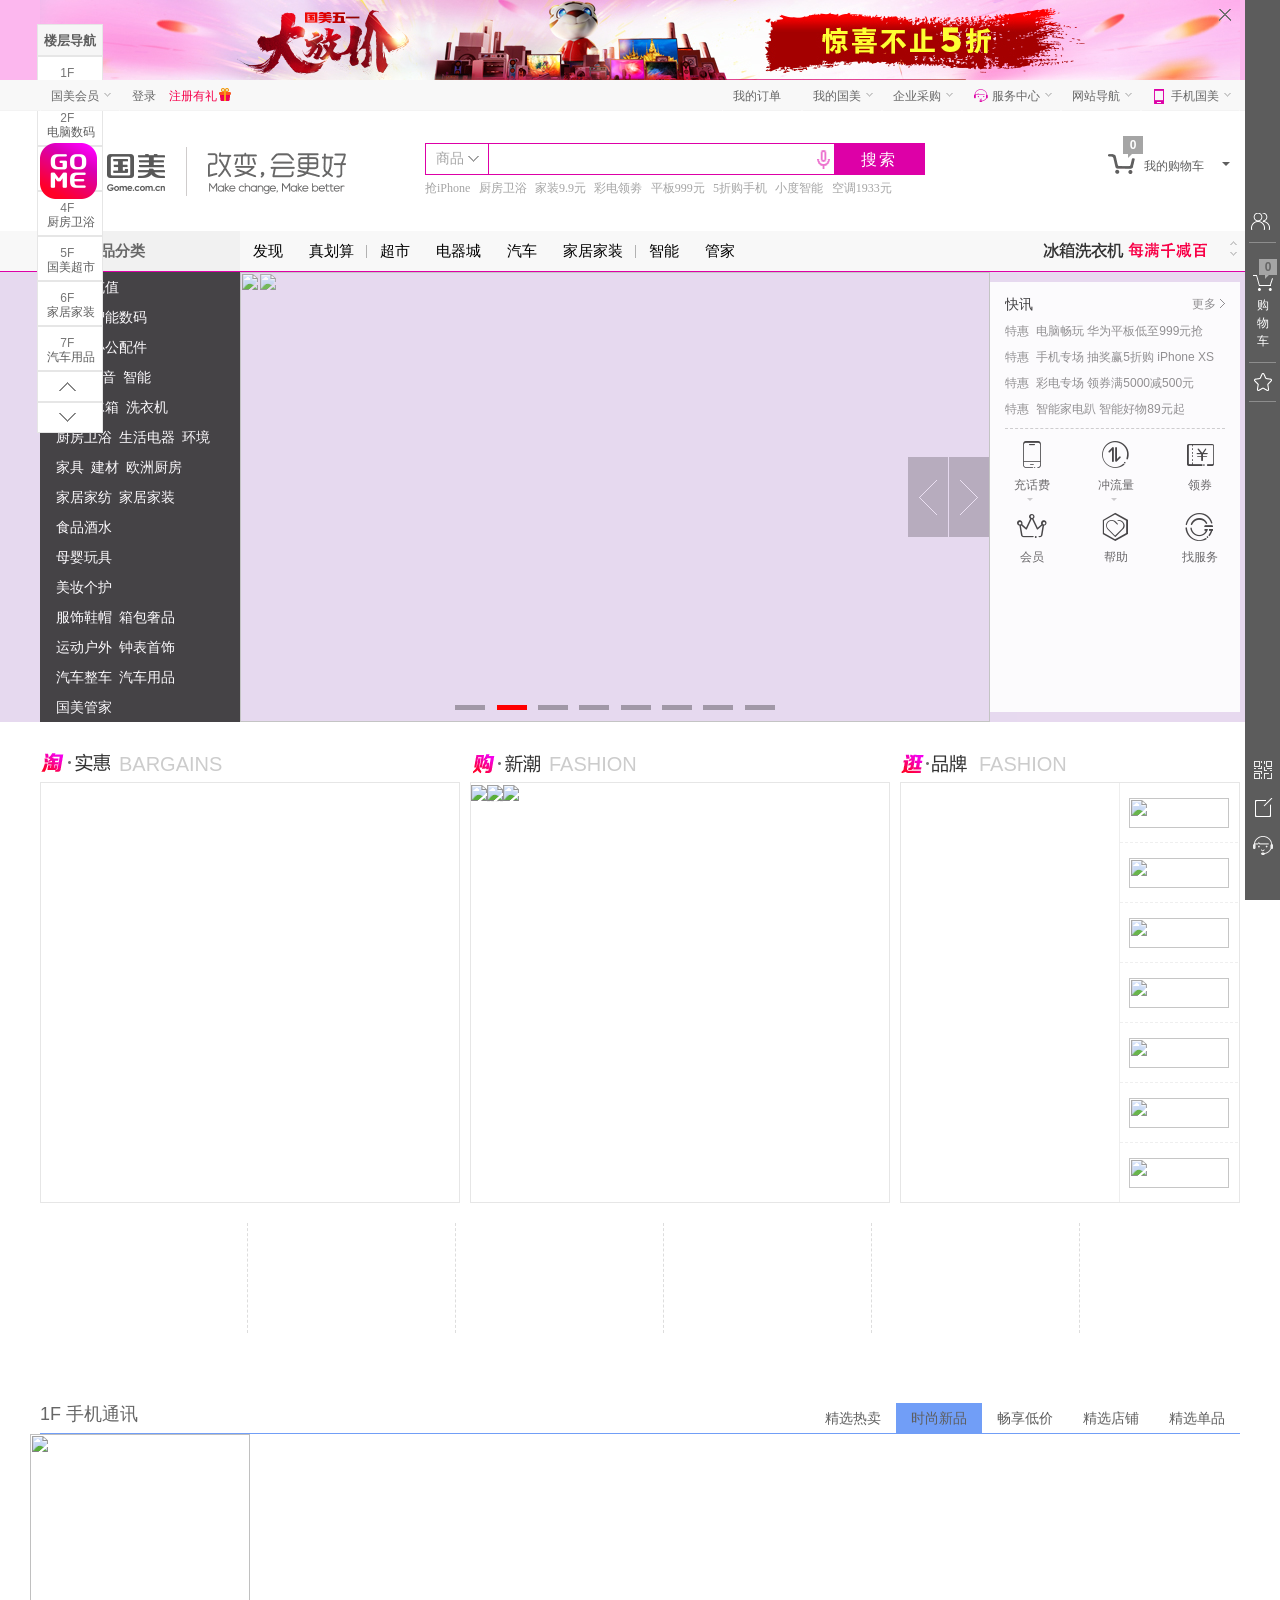
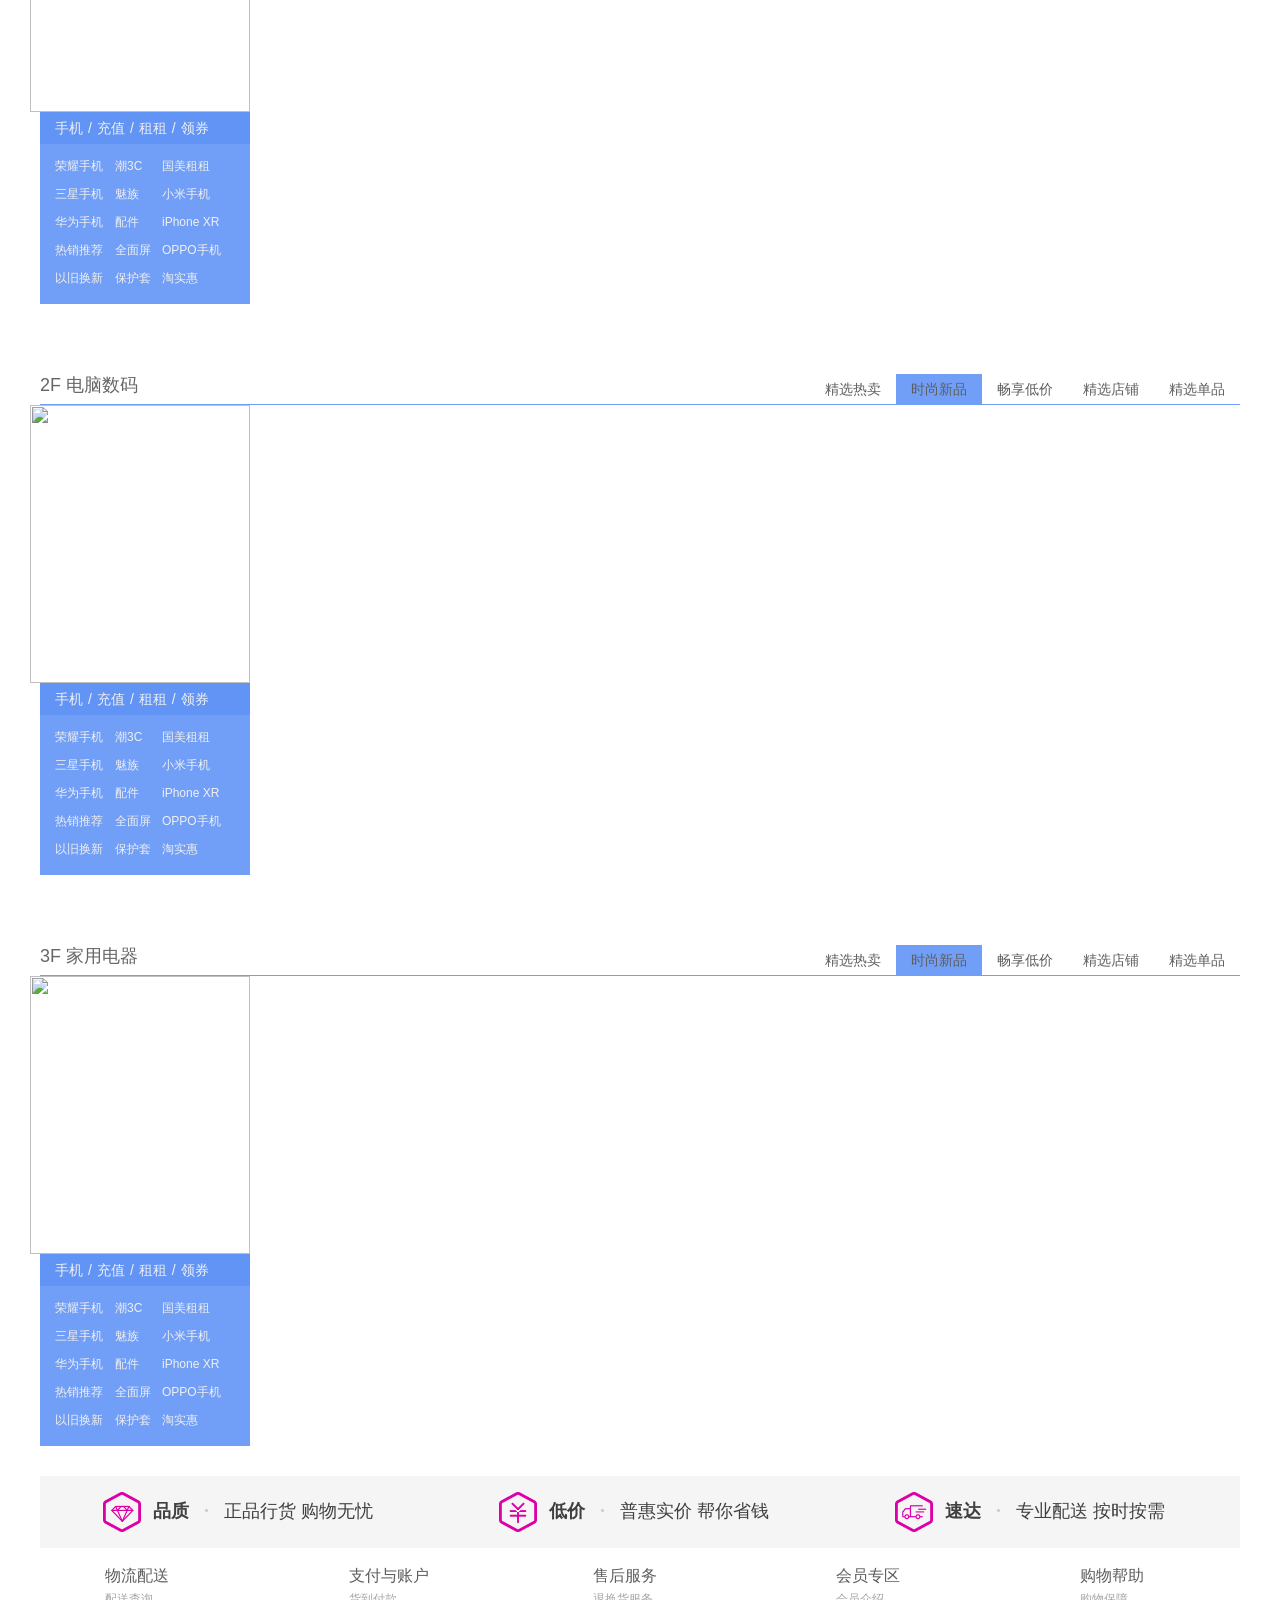
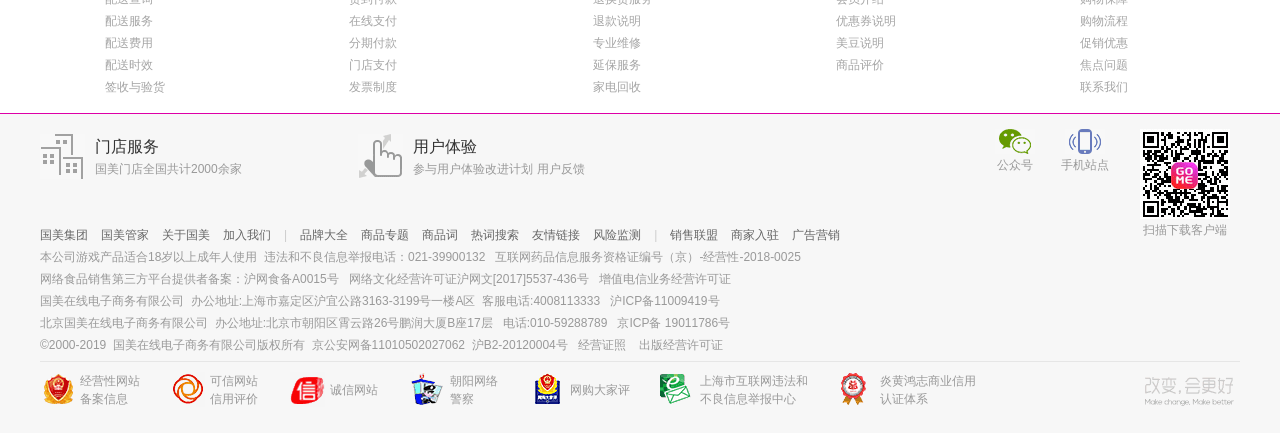
==== commit 3ac4690d: "第三次提交" ====
--- a/src/index.html
+++ b/src/index.html
@@ -384,9 +384,10 @@
     <!-- 轮播图 -->
     <!-- 轮播图 -->
     <div class="banner" style="height:450px">
-        <div>
+        <!-- 轮播图盒子 -->
+        <div class="b-include" style="height:450px;">
             <ul class="banner-box">
-                <li style="display:block; background:rgb(240, 217, 237);">
+                <li style=" background:rgb(240, 217, 237); opacity: 1;">
                     <a href="#">
                         <img class="lazyloading" src="https://gfs13.gomein.net.cn/T1cwYjB5A_1RCvBVdK.jpg" width="100" height="100">
                     </a>
@@ -394,7 +395,7 @@
                         <img src="https://gfs10.gomein.net.cn/T1k5xsBmxv1RCvBVdK.png">
                     </span>
                 </li>
-                <li style="background: rgb(171, 207, 255); display: none;">
+                <li style="background: rgb(171, 207, 255); opacity: 0; ">
                     <a href="#">
                         <img class="lazyloading" src="https://gfs11.gomein.net.cn/T1NQbbBsCv1RCvBVdK.jpg" width="100" height="100">
                     </a>
@@ -402,7 +403,7 @@
                         <img src="https://gfs10.gomein.net.cn/T1k5xsBmxv1RCvBVdK.png">
                     </span>
                 </li>
-                <li style="background: rgb(255, 198, 194); display: none;">
+                <li style="background: rgb(255, 198, 194); opacity: 0;">
                     <a href="#">
                         <img class="lazyloading" src="https://gfs13.gomein.net.cn/T1HhZbBKJ_1RCvBVdK.jpg" width="100" height="100">
                     </a>
@@ -410,7 +411,7 @@
                         <img src="https://gfs10.gomein.net.cn/T1k5xsBmxv1RCvBVdK.png">
                     </span>
                 </li>
-                <li style="background: rgb(217, 255, 242); display:none;">
+                <li style="background: rgb(217, 255, 242); opacity: 0;">
                     <a href="#">
                         <img class="lazyloading" src="https://gfs13.gomein.net.cn/T1TyCsBmD_1RCvBVdK.jpg" width="100" height="100">
                     </a>
@@ -418,7 +419,7 @@
                         <img src="https://gfs10.gomein.net.cn/T1k5xsBmxv1RCvBVdK.png">
                     </span>
                 </li>
-                <li style="background: rgb(143, 180, 251); display: none;">
+                <li style="background: rgb(143, 180, 251); opacity: 0;">
                     <a href="#">
                         <img class="lazyloading" src="https://gfs11.gomein.net.cn/T1gG__BsZ_1RCvBVdK.jpg" width="100" height="100">
                     </a>
@@ -426,7 +427,7 @@
                         <img src="https://gfs10.gomein.net.cn/T1k5xsBmxv1RCvBVdK.png">
                     </span>
                 </li>
-                <li style="background: rgb(254, 203, 32); display: none;">
+                <li style="background: rgb(254, 203, 32); opacity: 0;">
                     <a href="#">
                         <img class="lazyloading" src="http://gfs11.gomein.net.cn/T1vY_QB4__1RCvBVdK.jpg" width="100" height="100">
                     </a>
@@ -434,7 +435,7 @@
                         <img src="https://gfs10.gomein.net.cn/T1k5xsBmxv1RCvBVdK.png">
                     </span>
                 </li>
-                <li style="background: rgb(65, 127, 250); display: none;">
+                <li style="background: rgb(65, 127, 250); opacity: 0;">
                     <a href="#">
                         <img class="lazyloading" src="http://gfs13.gomein.net.cn/T1sOh_BXV_1RCvBVdK.jpg" width="100" height="100">
                     </a>
@@ -442,7 +443,7 @@
                         <img src="https://gfs10.gomein.net.cn/T1k5xsBmxv1RCvBVdK.png">
                     </span>
                 </li>
-                <li style="background: rgb(255, 199, 0); display: none;">
+                <li style="background: rgb(255, 199, 0); opacity: 0;">
                     <a href="#">
                         <img class="lazyloading" src="http://gfs10.gomein.net.cn/T1gFxsBmb_1RCvBVdK.jpg" width="100" height="100">
                     </a>
@@ -452,30 +453,14 @@
                 </li>
             </ul>
             <ol class="b-choice">
-                <li class="">
-                    <a></a>
-                </li>
-                <li class="">
-                    <a></a>
-                </li>
-                <li class="">
-                    <a></a>
-                </li>
-                <li class="">
-                    <a></a>
-                </li>
-                <li class="">
-                    <a></a>
-                </li>
-                <li class="">
-                    <a></a>
-                </li>
-                <li class="">
-                    <a></a>
-                </li>
-                <li class="">
-                    <a></a>
-                </li>
+                <li class="active"></li>
+                <li class=""></li>
+                <li class=""></li>
+                <li class=""></li>
+                <li class=""></li>
+                <li class=""></li>
+                <li class=""></li>
+                <li class=""></li>
             </ol>
             <!-- 按钮  按钮 按钮  按钮 按钮  按钮 按钮  按钮 -->
             <div class="b-btn-box">
@@ -731,14 +716,281 @@
                             </ul>
                         </div>
                     </div>
+                    <!-- 数据库渲染部分 与tab切换关联内容 -->
+                    <div id="main_warp">
+                        <div class="TAB1 m-main">
+                            <ul class="main-inner">
+
+                            </ul>
+                        </div>
+                        <div class="TAB2 m-main" style="display:none">
+                            <ul class="main-inner">
+
+                            </ul>
+                        </div>
+                        <div class="TAB3 m-main" style="display:none">
+                            <ul class="main-inner">
+
+                            </ul>
+                        </div>
+                        <div class="TAB4 m-main" style="display:none">
+                            <ul class="main-inner">
+
+                        </div>
+                        <div class="TAB5 m-main" style="display:none">
+                            <ul class="main-inner">
+
+                            </ul>
+                        </div>
+                    </div>
                 </div>
             </div>
         </div>
     </div>
     <!-- 2F电脑数码 -->
-    <div></div>
+    <div class="wbox main-floor">
+        <div class="m-floor">
+            <div class="mp-f">
+                <div class="m-top">
+                    <div class="m-title">
+                        <h2>2F&nbsp;电脑数码</h2>
+                    </div>
+                    <!-- tab切换 -->
+                    <ul class="tab">
+                        <li class=""><a style="background: none;" href="#">精选热卖</a></li>
+                        <li class=""><a href="#" style="background: rgb(113, 158, 247);">时尚新品</a></li>
+                        <li class=""><a href="#" style="background: none;">畅享低价</a></li>
+                        <li class=""><a href="#" style="background: none;">精选店铺</a></li>
+                        <li class=""><a href="#" style="background: none;">精选单品</a></li>
+                    </ul>
+                </div>
+                <!-- 内容 -->
+                <div class="mpf-main">
+                    <div class="mpf-ml">
+                        <a href="#" class="mpf-pic">
+                            <img src="https://gfs10.gomein.net.cn/T17LZjBQK_1RCvBVdK.png" alt="">
+                        </a>
+                        <div class="channel">
+                            <ul>
+                                <li>
+                                    <a href="#">手机</a>
+                                    <span>/</span>
+                                    <a href="#">充值</a>
+                                    <span>/</span>
+                                    <a href="#">租租</a>
+                                    <span>/</span>
+                                    <a href="#">领券</a>
+                                </li>
+                            </ul>
+                        </div>
+                        <div class="m-keywords">
+                            <ul class="u1">
+                                <li>
+                                    <a href="#">荣耀手机</a>
+                                </li>
+                                <li>
+                                    <a href="#">三星手机</a>
+                                </li>
+                                <li>
+                                    <a href="#">华为手机</a>
+                                </li>
+                                <li>
+                                    <a href="#">热销推荐</a>
+                                </li>
+                                <li>
+                                    <a href="#">以旧换新</a>
+                                </li>
+                            </ul>
+                            <ul class="u2">
+                                <li>
+                                    <a href="#">潮3C</a>
+                                </li>
+                                <li>
+                                    <a href="#">魅族</a>
+                                </li>
+                                <li>
+                                    <a href="#">配件</a>
+                                </li>
+                                <li>
+                                    <a href="#">全面屏</a>
+                                </li>
+                                <li>
+                                    <a href="#">保护套</a>
+                                </li>
+                            </ul>
+                            <ul class="u3">
+                                <li>
+                                    <a href="#">国美租租</a>
+                                </li>
+                                <li>
+                                    <a href="#">小米手机</a>
+                                </li>
+                                <li>
+                                    <a href="#">iPhone XR</a>
+                                </li>
+                                <li>
+                                    <a href="#">OPPO手机</a>
+                                </li>
+                                <li>
+                                    <a href="#">淘实惠</a>
+                                </li>
+                            </ul>
+                        </div>
+                    </div>
+                    <!-- 数据库渲染部分 -->
+                    <div id="main_warp">
+                        <div class="TAB1 m-main">
+                            <ul class="main-inner">
+
+                            </ul>
+                        </div>
+                        <div class="TAB2 m-main" style="display:none">
+                            <ul class="main-inner">
+
+                            </ul>
+                        </div>
+                        <div class="TAB3 m-main" style="display:none">
+                            <ul class="main-inner">
+
+                            </ul>
+                        </div>
+                        <div class="TAB4 m-main" style="display:none">
+                            <ul class="main-inner">
+
+                            </ul>
+                        </div>
+                        <div class="TAB5 m-main" style="display:none">
+                            <ul class="main-inner">
+
+                            </ul>
+                        </div>
+                    </div>
+                </div>
+            </div>
+        </div>
+    </div>
     <!-- 3F家用电器 -->
-    <div></div>
+    <div class="wbox main-floor">
+        <div class="m-floor">
+            <div class="mp-f">
+                <div class="m-top">
+                    <div class="m-title">
+                        <h2>3F&nbsp;家用电器</h2>
+                    </div>
+                    <!-- tab切换 -->
+                    <ul class="tab">
+                        <li class=""><a style="background: none;" href="#">精选热卖</a></li>
+                        <li class=""><a href="#" style="background: rgb(113, 158, 247);">时尚新品</a></li>
+                        <li class=""><a href="#" style="background: none;">畅享低价</a></li>
+                        <li class=""><a href="#" style="background: none;">精选店铺</a></li>
+                        <li class=""><a href="#" style="background: none;">精选单品</a></li>
+                    </ul>
+                </div>
+                <!-- 内容 -->
+                <div class="mpf-main">
+                    <div class="mpf-ml">
+                        <a href="#" class="mpf-pic">
+                            <img src="https://gfs12.gomein.net.cn/T1LF_sBTKv1RCvBVdK.jpg" alt="">
+                        </a>
+                        <div class="channel">
+                            <ul>
+                                <li>
+                                    <a href="#">手机</a>
+                                    <span>/</span>
+                                    <a href="#">充值</a>
+                                    <span>/</span>
+                                    <a href="#">租租</a>
+                                    <span>/</span>
+                                    <a href="#">领券</a>
+                                </li>
+                            </ul>
+                        </div>
+                        <div class="m-keywords">
+                            <ul class="u1">
+                                <li>
+                                    <a href="#">荣耀手机</a>
+                                </li>
+                                <li>
+                                    <a href="#">三星手机</a>
+                                </li>
+                                <li>
+                                    <a href="#">华为手机</a>
+                                </li>
+                                <li>
+                                    <a href="#">热销推荐</a>
+                                </li>
+                                <li>
+                                    <a href="#">以旧换新</a>
+                                </li>
+                            </ul>
+                            <ul class="u2">
+                                <li>
+                                    <a href="#">潮3C</a>
+                                </li>
+                                <li>
+                                    <a href="#">魅族</a>
+                                </li>
+                                <li>
+                                    <a href="#">配件</a>
+                                </li>
+                                <li>
+                                    <a href="#">全面屏</a>
+                                </li>
+                                <li>
+                                    <a href="#">保护套</a>
+                                </li>
+                            </ul>
+                            <ul class="u3">
+                                <li>
+                                    <a href="#">国美租租</a>
+                                </li>
+                                <li>
+                                    <a href="#">小米手机</a>
+                                </li>
+                                <li>
+                                    <a href="#">iPhone XR</a>
+                                </li>
+                                <li>
+                                    <a href="#">OPPO手机</a>
+                                </li>
+                                <li>
+                                    <a href="#">淘实惠</a>
+                                </li>
+                            </ul>
+                        </div>
+                    </div>
+                    <!-- 数据库渲染部分 -->
+                    <div id="main_warp">
+                        <div class="TAB1 m-main">
+                            <ul class="main-inner">
+
+                            </ul>
+                        </div>
+                        <div class="TAB2 m-main" style="display:none">
+                            <ul class="main-inner">
+
+                            </ul>
+                        </div>
+                        <div class="TAB3 m-main" style="display:none">
+                            <ul class="main-inner">
+
+                            </ul>
+                        </div>
+                        <div class="TAB4 m-main" style="display:none">
+                            <ul class="main-inner">
+
+                            </ul>
+                        </div>
+                        <div class="TAB5 m-main" style="display:none">
+                            <ul class="main-inner">
+
+                            </ul>
+                        </div>
+                    </div>
+                </div>
+            </div>
+        </div>
+    </div>
     <!-- 4F厨房卫浴 -->
     <div></div>
     <!-- 5F国美超市 -->
@@ -948,6 +1200,7 @@
             <li class="handler"><b class="fl-dot"></b><a href="#"><span>6F</span><p>家居家装</p></a></li>
             <li class="handler"><b class="fl-dot"></b><a href="#"><span>7F</span><p>汽车用品</p></a></li>
         </ul>
+        <!-- 回到顶部 回到底部 -->
         <ul class="fl-goto">
             <li class="flTop">
                 <a href="#" class=""></a>
@@ -956,4 +1209,9 @@
                 <a href="#" class=""></a>
             </li>
         </ul>
-    </div>+    </div>
+    <script src="https://cdnjs.cloudflare.com/ajax/libs/jquery/1.12.4/jquery.js"></script>
+    <script src="script/js/index.js"></script>
+</body>
+
+</html>
--- a/src/css/index.css
+++ b/src/css/index.css
@@ -1,1161 +1,4 @@
 @charset "UTF-8";
-/*帮助*/
-#help {
-  width: 1200px;
-  margin: 15px auto 0;
-  overflow: hidden;
-  margin-top: 30px;
-}
-
-#help ul {
-  background: #f5f5f5;
-  padding: 15px 0;
-  overflow: hidden;
-}
-
-#help ul li {
-  float: left;
-  width: 33%;
-  text-align: center;
-}
-
-#help a {
-  line-height: 40px;
-  font: 700 18px/37px Arial, "Microsoft YaHei";
-  color: #404040;
-}
-
-#help a:hover {
-  color: #f5004b;
-}
-
-#help i {
-  display: inline-block;
-  width: 40px;
-  height: 42px;
-  background: url(../img/ui.png);
-  vertical-align: middle;
-  margin-right: 10px;
-}
-
-#help .icon-pz {
-  background-position: 0 -1469px;
-}
-
-#help .icon-dj {
-  background-position: -40px -1469px;
-}
-
-#help .icon-sd {
-  background-position: -80px -1469px;
-}
-
-#help ul span {
-  margin: 0 16px;
-  color: #ccc;
-  display: inline-block;
-  width: 3px;
-  height: 10px;
-  background: url(../img/ui.png);
-  vertical-align: middle;
-  background-position: -120px -1489px;
-}
-
-#help ul .h-title {
-  font-weight: 400;
-}
-
-#help .help-box {
-  width: 110%;
-  margin-left: -5%;
-  overflow: hidden;
-}
-
-#help .help-box dl {
-  float: left;
-  width: 9%;
-  padding: 15px 0 0 125px;
-  white-space: nowrap;
-}
-
-#help .help-box dt {
-  font: 16px/25px Arial, "Microsoft YaHei";
-  color: #5e5e5e;
-}
-
-#help .help-box dd ul {
-  background: 0 0;
-  padding: 0;
-}
-
-#help .help-box dd ul li {
-  float: none;
-  width: 100%;
-  text-align: left;
-}
-
-#help .help-box dl a {
-  font: 12px/22px Arial, "Microsoft YaHei";
-  color: #a5a5a5;
-  padding: 0;
-}
-
-#help .help-box dl a:hover {
-  color: #f5004b;
-}
-
-/*底部*/
-#foot {
-  border-top: 1px solid #dd00a7;
-  background: #f7f7f7;
-  margin-top: 15px;
-}
-
-#foot .foot-box {
-  position: relative;
-  width: 1200px;
-  margin: 0 auto;
-  padding: 20px 0 0;
-}
-
-#foot .foot-box a:hover {
-  color: #f5004b;
-  text-decoration: none;
-}
-
-#foot p {
-  font: 12px/22px Arial;
-  color: #999;
-}
-
-#foot .foot-box span {
-  display: inline-block;
-  padding: 0 50px 40px 0;
-}
-
-#foot .foot-box span p {
-  margin-left: 10px;
-  font: 12px/20px Arial, "Microsoft YaHei";
-  float: left;
-  width: 210px;
-  overflow: hidden;
-  height: 45px;
-}
-
-#foot .foot-box span i {
-  display: block;
-  width: 45px;
-  height: 45px;
-  background: url(../img/ui.png) 0 -135px;
-  float: left;
-}
-
-#foot .foot-box .user-e i {
-  background-position: -45px -135px;
-}
-
-#foot .foot-box span strong {
-  display: block;
-  color: #333;
-  font: 400 16px/25px Arial, "Microsoft YaHei";
-}
-
-#foot .foot-box span a {
-  color: #999;
-}
-
-/* 二维码微信手机 */
-#foot .foot-box .foot-right {
-  position: absolute;
-  right: -10px;
-  top: 15px;
-  font-size: 0;
-}
-
-#foot .foot-box .foot-right em {
-  width: 50px;
-  margin: 0 10px;
-  display: inline-block;
-  vertical-align: top;
-  text-align: center;
-  position: relative;
-}
-
-#foot .foot-box .foot-right .foot-app {
-  width: 110px;
-  display: inline-block;
-  vertical-align: top;
-  text-align: center;
-  position: relative;
-}
-
-.foot-box .foot-right em i {
-  background: url(../img/ui.png);
-  display: inline-block;
-  width: 40px;
-  height: 25px;
-}
-
-.foot-box .foot-right .foot-wx i {
-  background-position: -105px -135px;
-}
-
-.foot-box .foot-right .foot-wap i {
-  background-position: -185px -135px;
-}
-
-.foot-box .foot-right .foot-app i {
-  background-position: 0 -246px;
-  width: 90px;
-  height: 90px;
-}
-
-/*隐藏的二维码*/
-.foot-box .foot-right em div {
-  position: absolute;
-  left: -50px;
-  bottom: 54px;
-  z-index: 1000;
-  padding: 10px;
-  border: 1px solid #eee;
-  display: none;
-  background: #fff;
-}
-
-.foot-box .foot-right em div img {
-  display: block;
-  width: 171px;
-}
-
-/*小箭头向下*/
-.foot-box .foot-right em div .down-arrow {
-  position: absolute;
-  height: 8px;
-  width: 13px;
-  left: 68px;
-  background: url(../img/ui.png) -67px -127px !important;
-  top: 100%;
-}
-
-.foot-box .foot-right .foot-wx:hover div {
-  display: block;
-}
-
-.foot-box .foot-right .foot-wap:hover div {
-  display: block;
-}
-
-/*国美集团*/
-.foot-box ul {
-  overflow: hidden;
-}
-
-.foot-box ul li {
-  float: left;
-  font: 12px/22px Arial, "Microsoft YaHei";
-  padding: 0 13px 0 0;
-  color: #ccc;
-  white-space: nowrap;
-}
-
-.foot-box .gray-a {
-  color: #999;
-}
-
-/*foot备案信息*/
-.foot-box .foot-bottom {
-  border-top: 1px solid #e6e6e6;
-  margin-top: 5px;
-  padding: 10px 0 25px;
-  overflow: hidden;
-}
-
-.foot-box .foot-bottom i {
-  display: block;
-  width: 35px;
-  height: 35px;
-  background: url(../img/ui.png) 0 -180px;
-  float: left;
-}
-
-.foot-box .foot-bottom b {
-  font: 12px/18px Arial, "Microsoft YaHei";
-  display: block;
-  width: 50px;
-  float: left;
-  color: #999;
-  padding: 0 30px 0 5px;
-}
-
-.foot-box .foot-bottom .foot-baxx b {
-  width: 60px;
-}
-
-.foot-box .foot-bottom .foot-xypj i {
-  background-position: -35px -180px;
-}
-
-.foot-box .foot-bottom .foot-cxwz i {
-  background-position: -70px -180px;
-}
-
-.foot-box .foot-bottom .foot-cxwz b {
-  padding-top: 9px;
-}
-
-.foot-box .foot-bottom .foot-hdjc i {
-  background-position: -105px -180px;
-}
-
-.foot-box .foot-bottom .foot-wgdj i {
-  background-position: -140px -180px;
-}
-
-.foot-box .foot-bottom .foot-wgdj b {
-  padding-top: 9px;
-  width: 60px;
-}
-
-.foot-box .foot-bottom .foot-shsnet i {
-  background-position: -175px -180px;
-}
-
-.foot-box .foot-bottom .foot-shsnet b {
-  width: 110px;
-}
-
-.foot-box .foot-bottom .foot-yhhz i {
-  background-position: -210px -180px;
-}
-
-.foot-box .foot-bottom .foot-yhhz b {
-  width: 106px;
-}
-
-.foot-box .change-is-better {
-  position: absolute;
-  width: 95px;
-  height: 30px;
-  bottom: 27px;
-  right: 0;
-  background: url(../img/ui.png) -168px -1165px;
-}
-
-/*右侧边栏*/
-.aside {
-  position: fixed;
-  top: 0;
-  right: 0;
-  width: 35px;
-  height: 100%;
-  z-index: 999;
-  font-family: Arial, "Microsoft YaHei";
-  background: #5c5c5c;
-}
-
-/*侧边栏上部*/
-.aside .aside-box .aside-top {
-  position: absolute;
-  right: 0;
-  display: block;
-  top: 204px;
-}
-
-.aside-top li {
-  background: url(../img/uiline.png) no-repeat center bottom;
-  height: 39px;
-  text-align: center;
-  cursor: pointer;
-  position: relative;
-}
-
-.aside-box .aside-top .aside-member i {
-  background: url(../img/ui.png) no-repeat -18px -1025px;
-  display: inline-block;
-  width: 28px;
-  height: 18px;
-  margin-top: 9px;
-  margin-left: 3px;
-}
-
-/*购物车*/
-.aside-box .aside-top .aside-car-btn {
-  height: 90px;
-  padding-top: 30px;
-}
-
-.aside-box .aside-top .aside-car-btn i {
-  background: url(../img/ui.png) no-repeat -24px -1046px;
-  position: relative;
-  height: 20px;
-  width: 31px;
-  display: block;
-  margin-bottom: 3px;
-  margin-right: 4px;
-}
-
-.aside-box .aside-top .aside-car-btn b {
-  width: 18px;
-  height: 16px;
-  background: #a5a5a5;
-  line-height: 16px;
-  text-align: center;
-  position: absolute;
-  left: 14px;
-  top: 16px;
-}
-
-.aside-box .aside-top .aside-car-btn b span {
-  background: url(../img/ui.png) no-repeat 0 -1087px;
-  width: 5px;
-  height: 6px;
-  position: absolute;
-  left: 6px;
-  top: 14px;
-  display: inline-block;
-}
-
-.aside-box .aside-top .aside-car-btn .text {
-  width: 12px;
-  display: inline-block;
-  color: #fff;
-}
-
-.aside-box .aside-top .aside-star i {
-  background: url(../img/ui.png) no-repeat -71px -1023px;
-  display: inline-block;
-  width: 20px;
-  height: 20px;
-  margin-top: 9px;
-}
-
-/*侧边栏底部*/
-.aside-bottom {
-  position: absolute;
-  bottom: 35px;
-  right: 0;
-  width: 35px;
-  color: #999;
-  font-size: 12px;
-  background: #5c5c5c;
-}
-
-.aside-bottom .saoma {
-  padding-top: 5px;
-  background: #5c5c5c;
-}
-
-.aside-bottom li {
-  position: relative;
-  text-align: center;
-  height: 38px;
-  font-size: 12px;
-  cursor: pointer;
-}
-
-.aside-bottom i {
-  background: url(../img/ui.png) -47px -464px;
-  display: inline-block;
-  width: 20px;
-  height: 20px;
-  margin: 9px 0;
-}
-
-.aside-bottom .saoma i {
-  background-position: -212px -473px;
-}
-
-.aside-bottom .diaoyan i {
-  background-position: -212px -493px;
-}
-
-.aside-bottom .kefu i {
-  background-position: -212px -513px;
-}
-
-.aside-bottom .backtop i {
-  background-position: -212px -533px;
-}
-
-.aside-box li:hover {
-  background: #343434;
-}
-
-.banner {
-  height: 450px;
-  width: 100%;
-  background: #eee;
-  position: relative;
-}
-
-.banner-box li {
-  position: absolute;
-  height: 450px;
-  width: 100%;
-}
-
-.banner-box li a {
-  position: absolute;
-  left: 50%;
-  margin-left: -400px;
-}
-
-.banner-box li a img {
-  display: block;
-  width: 750px;
-  height: 450px;
-}
-
-.banner-box li span {
-  margin-left: -380px;
-  top: 0;
-  position: absolute;
-  left: 50%;
-  opacity: .9;
-}
-
-/*无序列表*/
-.b-choice {
-  position: absolute;
-  bottom: 10px;
-  left: 50%;
-  margin-left: -400px;
-  width: 750px;
-  height: 15px;
-  text-align: center;
-  cursor: pointer;
-  display: block;
-}
-
-.b-choice li {
-  width: 30px;
-  height: 13px;
-  display: inline-block;
-  margin: 0 4px;
-  cursor: pointer;
-}
-
-.b-choice li a {
-  display: block;
-  width: 30px;
-  height: 5px;
-  background: #000;
-  opacity: .3;
-  margin-top: 4px;
-}
-
-/*按钮 按钮 按钮*/
-.btn {
-  width: 40px;
-  height: 80px;
-  position: absolute;
-  z-index: 59;
-  left: 50%;
-  top: 185px;
-  background: #000;
-  opacity: .2;
-}
-
-.pre {
-  margin-left: 268px;
-}
-
-.nex {
-  margin-left: 309px;
-}
-
-.b-btn-box p {
-  width: 40px;
-  height: 80px;
-  position: absolute;
-  top: 0;
-  left: 0;
-  z-index: 50;
-  cursor: pointer;
-}
-
-.b-l {
-  background: url(../img/ui-1.png) 0 -112px no-repeat;
-}
-
-.b-r {
-  background: url(../img/ui-1.png) -42px -112px no-repeat;
-}
-
-/*轮播图 右侧小盒子*/
-.b-rightbox {
-  position: absolute;
-  top: 0;
-  left: 50%;
-  margin-left: 350px;
-  width: 250px;
-  opacity: .9;
-  background: #fff;
-  height: 430px;
-  top: 10px;
-}
-
-.kuaixun-box {
-  width: 220px;
-  overflow: hidden;
-  margin: 0 15px;
-  border-bottom: 1px dashed #ccc;
-  height: 146px;
-}
-
-.kuaixun-box .kx-news {
-  height: 36px;
-  width: 220px;
-  overflow: hidden;
-}
-
-.kx-news h2 {
-  font-size: 14px;
-  float: left;
-  color: #333;
-  margin-top: 12px;
-  font-weight: 400;
-  font-family: Arial, "Microsoft Yahei";
-}
-
-.kx-news a {
-  font-size: 12px;
-  text-align: center;
-  margin-top: 13px;
-  color: #888;
-  float: right;
-}
-
-.kx-news a span {
-  width: 5px;
-  height: 9px;
-  font-size: 1px;
-  background: url(../img/ui-1.png) -126px -130px no-repeat;
-  display: inline-block;
-  margin-left: 4px;
-}
-
-.kx-contant span {
-  display: block;
-  width: 250px;
-  height: 26px;
-  font-size: 12px;
-  line-height: 26px;
-}
-
-.kx-contant a {
-  color: #888;
-  margin-right: 7px;
-  float: left;
-  display: block;
-  overflow: hidden;
-  height: 26px;
-}
-
-/*中间图标盒子*/
-.icon-box .gm-icon {
-  font-family: global-iconfont;
-  color: #373737;
-  font-size: 32px;
-  margin-left: -13px;
-}
-
-.icon-box {
-  height: 146px;
-  position: relative;
-  z-index: 2;
-  width: 220px;
-  overflow: hidden;
-  left: 15px;
-}
-
-.icon-box ul {
-  width: 252px;
-}
-
-.icon-box ul li {
-  float: left;
-  width: 55px;
-  margin-right: 29px;
-  height: 70px;
-  padding-top: 2px;
-  position: relative;
-  overflow: hidden;
-  text-align: center;
-}
-
-.icon-box a {
-  display: block;
-  height: 71px;
-  width: 38px;
-  position: absolute;
-  left: 14px;
-}
-
-.icon-box .icon-t {
-  color: #5e5e5e;
-  margin-left: -5px;
-  width: 36px;
-  height: 20px;
-  overflow: hidden;
-  display: block;
-  margin-top: -3px;
-  cursor: pointer;
-}
-
-.icon-box .icon-dot {
-  border-left: 3px dashed transparent;
-  border-right: 3px dashed transparent;
-  border-top: 3px solid #c9c9c9;
-  font-size: 0;
-  height: 0;
-  left: 50%;
-  line-height: 0;
-  margin-left: -11px;
-  position: absolute;
-  top: 67px;
-  width: 0;
-  cursor: pointer;
-}
-
-/*下部图片盒子*/
-.b-rpic {
-  height: 60px;
-  margin-top: 7px;
-  position: relative;
-  z-index: 1;
-}
-
-/*淘抢购*/
-.find {
-  height: 481px;
-}
-
-.find-box .f-b-l {
-  width: 420px;
-  float: left;
-  margin-right: 10px;
-  height: 481px;
-}
-
-.f-b-l .fbl-title {
-  height: 60px;
-  width: 100%;
-  overflow: hidden;
-  position: relative;
-}
-
-.fbl-title h2 {
-  background: url(../img/ui-1.png) no-repeat;
-  background-position: -169px -100px;
-  width: 70px;
-  text-indent: -200px;
-  font-size: 18px;
-  color: #333;
-  margin-top: 28px;
-  font-weight: 400;
-  float: left;
-}
-
-.fbl-title span {
-  display: block;
-  float: left;
-  font-size: 20px;
-  color: #ccc;
-  padding: 27px 0 0 9px;
-  font-family: Arial;
-}
-
-.fbl-inner {
-  border: 1px solid #e6e6e6;
-  width: 418px;
-  height: 419px;
-  background: #fff;
-  overflow: hidden;
-}
-
-.fbl-inner a {
-  display: block;
-  float: left;
-}
-
-.fbl-inner .fbp-border {
-  border-bottom: 1px dashed #eee;
-}
-
-/*淘抢购中间盒子*/
-.fbl-title .m-icon {
-  background-position: -169px -132px;
-}
-
-/*淘抢购右边盒子*/
-.f-b-r {
-  width: 340px;
-  float: right;
-}
-
-.f-b-r .fbr-title {
-  height: 60px;
-  width: 100%;
-  overflow: hidden;
-}
-
-.fbr-title h2 {
-  background: url(../img/ui-1.png) -169px -164px no-repeat;
-  width: 70px;
-  text-indent: -200px;
-  font-size: 18px;
-  color: #333;
-  margin-top: 28px;
-  font-weight: 400;
-  float: left;
-}
-
-.fbr-title span {
-  display: block;
-  float: left;
-  font-size: 20px;
-  color: #ccc;
-  padding: 27px 0 0 9px;
-  font-family: Arial;
-}
-
-.fbr-inner {
-  border: 1px solid #e6e6e6;
-  width: 338px;
-  height: 419px;
-  background: #fff;
-  overflow: hidden;
-  position: relative;
-}
-
-.fbr-inner a {
-  display: block;
-  float: left;
-}
-
-.fbr-rbox {
-  border-left: 1px solid #eee;
-  height: 419px;
-  position: absolute;
-  top: 0;
-  right: 0;
-  width: 119px;
-}
-
-.fbr-inner .fbr-rbox a {
-  display: block;
-  height: 59px;
-  width: 118px;
-  text-align: center;
-  border-bottom: 1px #eee dashed;
-  opacity: .9;
-}
-
-.fbr-rbox a img {
-  display: inline-block;
-  width: 100px;
-  height: 30px;
-  margin-top: 15px;
-}
-
-/*领券中心*/
-.quan {
-  margin-top: 20px !important;
-  height: 110px;
-}
-
-.quan div {
-  float: left;
-}
-
-.quan ul {
-  width: 1040px;
-  float: left;
-}
-
-.quan ul img {
-  margin-left: -1px;
-  border: none;
-}
-
-.quan ul li {
-  float: left;
-  width: 208px;
-  height: 110px;
-  overflow: hidden;
-}
-
-.quan ul li a {
-  border-right: 1px dashed #ddd;
-  display: inline-block;
-  width: 207px;
-  height: 110px;
-  overflow: hidden;
-}
-
-.quan .quan-r {
-  width: 38px;
-  float: right;
-}
-
-/*楼层样式范本*/
-/*标题*/
-.main-floor {
-  margin-top: 30px !important;
-}
-
-.m-floor {
-  position: relative;
-  background: url(../img/loading.gif) 50% 50% no-repeat;
-}
-
-.m-floor .m-top {
-  height: 38px;
-  padding-top: 32px;
-  border-bottom: 1px solid #719ef7;
-}
-
-.m-floor .m-title {
-  width: 210px;
-  height: 38px;
-  overflow: hidden;
-  float: left;
-  line-height: 38px;
-  font-size: 12px;
-  font-family: Arial, "Microsoft Yahei";
-}
-
-.m-floor .m-title h2 {
-  font-weight: 500;
-}
-
-.m-floor .tab {
-  float: right;
-  margin-top: 8px;
-  max-width: 790px;
-  height: 30px;
-  overflow: hidden;
-  position: relative;
-}
-
-.m-floor .tab li {
-  float: left;
-}
-
-.tab li a {
-  font-size: 14px;
-  padding: 0 15px;
-  height: 30px;
-  line-height: 30px;
-  color: #5e5e5e;
-  display: inline-block;
-}
-
-/*楼层左边盒子*/
-.m-floor .mpf-main {
-  height: 470px;
-}
-
-.m-floor .mpf-ml {
-  height: 470px;
-  width: 210px;
-  float: left;
-  position: relative;
-}
-
-.m-floor .mpf-ml .mpf-pic {
-  display: block;
-  background: #fff;
-}
-
-.m-floor .mpf-ml .mpf-pic img {
-  margin-left: -10px;
-  display: block;
-  width: 220px;
-  height: 278px;
-}
-
-.m-floor .channel {
-  max-height: 98px;
-  position: absolute;
-  left: -10px;
-  bottom: 160px;
-  background: #6294f6;
-  overflow: hidden;
-  width: 210px;
-  margin-left: 10px;
-}
-
-.channel ul {
-  width: 180px;
-  margin-left: 15px;
-  margin-right: 15px;
-  overflow: hidden;
-}
-
-.channel li {
-  height: 32px;
-  line-height: 32px;
-}
-
-.channel span {
-  font-size: 14px;
-  color: #f0f0f0;
-  float: left;
-  padding: 0 5px;
-}
-
-.channel a {
-  font-size: 14px;
-  color: #f0f0f0;
-  float: left;
-  height: 23px;
-}
-
-.m-floor .m-keywords {
-  height: 160px;
-  width: 210px;
-  position: absolute;
-  left: 0;
-  bottom: 0;
-  overflow: hidden;
-  background: #719ef7;
-}
-
-.m-floor .m-keywords .u1 {
-  height: 137px;
-  width: 50px;
-  float: left;
-  overflow: hidden;
-  margin: 8px 0 15px 15px;
-}
-
-.m-floor .m-keywords .u2 {
-  height: 137px;
-  width: 37px;
-  float: left;
-  overflow: hidden;
-  margin: 8px 0 15px 10px;
-}
-
-.m-floor .m-keywords .u3 {
-  width: 73px;
-  margin: 8px 15px 15px 10px;
-  height: 137px;
-  float: left;
-  overflow: hidden;
-}
-
-.m-floor .m-keywords li {
-  height: 28px;
-  line-height: 28px;
-}
-
-.m-floor .m-keywords li a {
-  display: inline-block;
-  color: #f0f0f0;
-  height: 20px;
-}
-
-/*楼增右边盒子--数据库*/
-/*楼增右边盒子--数据库*/
-/*楼梯导航*/
-#f-navbox {
-  z-index: 960;
-  position: fixed;
-  left: 36.8px;
-  top: 24px;
-  display: block;
-  width: 66px;
-  background: #fff;
-}
-
-#f-navbox .fl-nav {
-  background: #f6f6f6;
-  color: #5e5e5e;
-  font-size: 13px;
-  font-weight: 700;
-  height: 30px;
-  line-height: 31px;
-  width: 64px;
-  border: 1px solid #e6e6e6;
-  text-align: center;
-}
-
-#f-navbox li {
-  position: relative;
-  height: 43px;
-  border-top: none;
-  line-height: 5px;
-  cursor: pointer;
-  width: 64px;
-  border: 1px solid #e6e6e6;
-  text-align: center;
-}
-
-#f-navbox li a {
-  overflow: hidden;
-  height: 43px;
-  font-size: 12px;
-  color: #5e5e5e;
-  display: inline-block;
-  width: auto;
-  margin-left: -5px;
-  margin-top: 10px;
-}
-
-#f-navbox li span {
-  height: 12px;
-  line-height: 12px;
-  color: #777;
-  padding-top: 8px;
-  padding-bottom: 1px;
-  cursor: pointer;
-}
-
-#f-navbox li p {
-  height: 16px;
-  line-height: 16px;
-  overflow: hidden;
-  cursor: pointer;
-  width: 48px;
-  margin-left: 8px;
-}
-
-#f-navbox li b {
-  position: absolute;
-  top: 0;
-  left: 0;
-  width: 10px;
-  height: 10px;
-  background: url(../img/ui-1.png) -152px 0 no-repeat;
-  z-index: 2;
-  display: none;
-}
-
-/*回到顶部 回到底部*/
-#f-navbox .fl-goto li {
-  height: 29px;
-  text-align: center;
-}
-
-#f-navbox .fl-goto .flTop a {
-  display: inline-block;
-  width: 17px;
-  height: 9px;
-  background: url(../img/ui-1.png) -216px -52px no-repeat;
-  margin-top: 10px;
-}
-
-#f-navbox .fl-goto .flBottom a {
-  display: inline-block;
-  margin-top: 10px;
-  width: 17px;
-  height: 9px;
-  background: url(../img/ui-1.png) no-repeat -216px 0;
-}
-
 /*顶部图片*/
 .top {
   position: relative;
@@ -1567,7 +410,7 @@
   padding-left: 15px;
   height: 30px;
   line-height: 30px;
-  width: 200px;
+  width: 185px;
   white-space: nowrap;
   overflow: hidden;
   margin-left: 1px;
@@ -1827,4 +670,1226 @@
   display: block;
 }
 
+.banner {
+  height: 450px;
+  width: 100%;
+  background: #eee;
+  position: relative;
+}
+
+.banner-box li {
+  position: absolute;
+  height: 450px;
+  width: 100%;
+}
+
+.banner-box li a {
+  position: absolute;
+  left: 50%;
+  margin-left: -400px;
+}
+
+.banner-box li a img {
+  display: block;
+  width: 750px;
+  height: 450px;
+}
+
+.banner-box li span {
+  margin-left: -380px;
+  top: 0;
+  position: absolute;
+  left: 50%;
+  opacity: .9;
+}
+
+/*无序列表*/
+.b-choice {
+  position: absolute;
+  bottom: 10px;
+  left: 50%;
+  margin-left: -400px;
+  width: 750px;
+  height: 15px;
+  text-align: center;
+  cursor: pointer;
+  display: block;
+}
+
+.b-choice li {
+  width: 30px;
+  height: 5px;
+  display: inline-block;
+  margin: 0 4px;
+  cursor: pointer;
+  background: #000;
+  opacity: .3;
+}
+
+.b-choice .active {
+  background: red;
+  opacity: 1;
+}
+
+.b-choice li a {
+  display: block;
+  width: 30px;
+  height: 5px;
+}
+
+/*按钮 按钮 按钮*/
+.btn {
+  width: 40px;
+  height: 80px;
+  position: absolute;
+  z-index: 59;
+  left: 50%;
+  top: 185px;
+  background: #000;
+  opacity: .2;
+}
+
+.pre {
+  margin-left: 268px;
+}
+
+.nex {
+  margin-left: 309px;
+}
+
+.b-btn-box p {
+  width: 40px;
+  height: 80px;
+  position: absolute;
+  top: 0;
+  left: 0;
+  z-index: 50;
+  cursor: pointer;
+}
+
+.b-l {
+  background: url(../img/ui-1.png) 0 -112px no-repeat;
+}
+
+.b-r {
+  background: url(../img/ui-1.png) -42px -112px no-repeat;
+}
+
+/*轮播图 右侧小盒子*/
+.b-rightbox {
+  position: absolute;
+  top: 0;
+  left: 50%;
+  margin-left: 350px;
+  width: 250px;
+  opacity: .9;
+  background: #fff;
+  height: 430px;
+  top: 10px;
+}
+
+.kuaixun-box {
+  width: 220px;
+  overflow: hidden;
+  margin: 0 15px;
+  border-bottom: 1px dashed #ccc;
+  height: 146px;
+}
+
+.kuaixun-box .kx-news {
+  height: 36px;
+  width: 220px;
+  overflow: hidden;
+}
+
+.kx-news h2 {
+  font-size: 14px;
+  float: left;
+  color: #333;
+  margin-top: 12px;
+  font-weight: 400;
+  font-family: Arial, "Microsoft Yahei";
+}
+
+.kx-news a {
+  font-size: 12px;
+  text-align: center;
+  margin-top: 13px;
+  color: #888;
+  float: right;
+}
+
+.kx-news a span {
+  width: 5px;
+  height: 9px;
+  font-size: 1px;
+  background: url(../img/ui-1.png) -126px -130px no-repeat;
+  display: inline-block;
+  margin-left: 4px;
+}
+
+.kx-contant span {
+  display: block;
+  width: 250px;
+  height: 26px;
+  font-size: 12px;
+  line-height: 26px;
+}
+
+.kx-contant a {
+  color: #888;
+  margin-right: 7px;
+  float: left;
+  display: block;
+  overflow: hidden;
+  height: 26px;
+}
+
+/*中间图标盒子*/
+.icon-box .gm-icon {
+  font-family: global-iconfont;
+  color: #373737;
+  font-size: 32px;
+  margin-left: -13px;
+}
+
+.icon-box {
+  height: 146px;
+  position: relative;
+  z-index: 2;
+  width: 220px;
+  overflow: hidden;
+  left: 15px;
+}
+
+.icon-box ul {
+  width: 252px;
+}
+
+.icon-box ul li {
+  float: left;
+  width: 55px;
+  margin-right: 29px;
+  height: 70px;
+  padding-top: 2px;
+  position: relative;
+  overflow: hidden;
+  text-align: center;
+}
+
+.icon-box a {
+  display: block;
+  height: 71px;
+  width: 38px;
+  position: absolute;
+  left: 14px;
+}
+
+.icon-box .icon-t {
+  color: #5e5e5e;
+  margin-left: -5px;
+  width: 36px;
+  height: 20px;
+  overflow: hidden;
+  display: block;
+  margin-top: -3px;
+  cursor: pointer;
+}
+
+.icon-box .icon-dot {
+  border-left: 3px dashed transparent;
+  border-right: 3px dashed transparent;
+  border-top: 3px solid #c9c9c9;
+  font-size: 0;
+  height: 0;
+  left: 50%;
+  line-height: 0;
+  margin-left: -11px;
+  position: absolute;
+  top: 67px;
+  width: 0;
+  cursor: pointer;
+}
+
+/*下部图片盒子*/
+.b-rpic {
+  height: 60px;
+  margin-top: 7px;
+  position: relative;
+  z-index: 1;
+}
+
+.main-floor {
+  margin-top: 30px !important;
+}
+
+.m-floor {
+  position: relative;
+  background: url(../img/loading.gif) 50% 50% no-repeat;
+}
+
+.m-floor .m-top {
+  height: 38px;
+  padding-top: 32px;
+  border-bottom: 1px solid #719ef7;
+}
+
+.m-floor .m-title {
+  width: 210px;
+  height: 38px;
+  overflow: hidden;
+  float: left;
+  line-height: 38px;
+  font-size: 12px;
+  font-family: Arial, "Microsoft Yahei";
+}
+
+.m-floor .m-title h2 {
+  font-weight: 500;
+}
+
+/*tab 切换*/
+.m-floor .tab {
+  float: right;
+  margin-top: 8px;
+  max-width: 790px;
+  height: 30px;
+  overflow: hidden;
+  position: relative;
+}
+
+.m-floor .tab li {
+  float: left;
+}
+
+.tab li a {
+  font-size: 14px;
+  padding: 0 15px;
+  height: 30px;
+  line-height: 30px;
+  color: #5e5e5e;
+  display: inline-block;
+}
+
+/*楼层左边盒子*/
+.m-floor .mpf-main {
+  height: 470px;
+}
+
+.m-floor .mpf-ml {
+  height: 470px;
+  width: 210px;
+  float: left;
+  position: relative;
+}
+
+.m-floor .mpf-ml .mpf-pic {
+  display: block;
+  background: #fff;
+}
+
+.m-floor .mpf-ml .mpf-pic img {
+  margin-left: -10px;
+  display: block;
+  width: 220px;
+  height: 278px;
+}
+
+.m-floor .channel {
+  max-height: 98px;
+  position: absolute;
+  left: -10px;
+  bottom: 160px;
+  background: #6294f6;
+  overflow: hidden;
+  width: 210px;
+  margin-left: 10px;
+}
+
+.channel ul {
+  width: 180px;
+  margin-left: 15px;
+  margin-right: 15px;
+  overflow: hidden;
+}
+
+.channel li {
+  height: 32px;
+  line-height: 32px;
+}
+
+.channel span {
+  font-size: 14px;
+  color: #f0f0f0;
+  float: left;
+  padding: 0 5px;
+}
+
+.channel a {
+  font-size: 14px;
+  color: #f0f0f0;
+  float: left;
+  height: 23px;
+}
+
+.m-floor .m-keywords {
+  height: 160px;
+  width: 210px;
+  position: absolute;
+  left: 0;
+  bottom: 0;
+  overflow: hidden;
+  background: #719ef7;
+}
+
+.m-floor .m-keywords .u1 {
+  height: 137px;
+  width: 50px;
+  float: left;
+  overflow: hidden;
+  margin: 8px 0 15px 15px;
+}
+
+.m-floor .m-keywords .u2 {
+  height: 137px;
+  width: 37px;
+  float: left;
+  overflow: hidden;
+  margin: 8px 0 15px 10px;
+}
+
+.m-floor .m-keywords .u3 {
+  width: 73px;
+  margin: 8px 15px 15px 10px;
+  height: 137px;
+  float: left;
+  overflow: hidden;
+}
+
+.m-floor .m-keywords li {
+  height: 28px;
+  line-height: 28px;
+}
+
+.m-floor .m-keywords li a {
+  display: inline-block;
+  color: #f0f0f0;
+  height: 20px;
+}
+
+/*数据库渲染部分*/
+#main_warp {
+  width: 990px;
+  height: 470px;
+  float: left;
+  position: relative;
+  overflow: hidden;
+}
+
+.m-main {
+  width: 990px;
+  height: 470px;
+  position: absolute;
+  left: 0;
+  top: 0;
+  background: #fff;
+}
+
+.m-main .main-inner li {
+  width: 198px;
+  height: 235px;
+  float: left;
+  overflow: hidden;
+}
+
+.main-inner li a {
+  width: 197px;
+  height: 234px;
+  display: block;
+  border-right: 1px solid #eee;
+  border-bottom: 1px solid #eee;
+  overflow: hidden;
+}
+
+.main-inner li img {
+  display: block;
+  width: 130px;
+  height: 130px;
+  margin: 20px 0 15px 34px;
+}
+
+.main-inner li p {
+  width: 157px;
+  height: 36px;
+  margin-left: 20px;
+  overflow: hidden;
+  line-height: 18px;
+  font-size: 12px;
+  color: #5e5e5e;
+}
+
+.main-inner li span {
+  height: 20px;
+  line-height: 26px;
+  color: #ff0027;
+  font-size: 14px;
+  margin-left: 20px;
+}
+
+/*淘抢购*/
+.find {
+  height: 481px;
+}
+
+.find-box .f-b-l {
+  width: 420px;
+  float: left;
+  margin-right: 10px;
+  height: 481px;
+}
+
+.f-b-l .fbl-title {
+  height: 60px;
+  width: 100%;
+  overflow: hidden;
+  position: relative;
+}
+
+.fbl-title h2 {
+  background: url(../img/ui-1.png) no-repeat;
+  background-position: -169px -100px;
+  width: 70px;
+  text-indent: -200px;
+  font-size: 18px;
+  color: #333;
+  margin-top: 28px;
+  font-weight: 400;
+  float: left;
+}
+
+.fbl-title span {
+  display: block;
+  float: left;
+  font-size: 20px;
+  color: #ccc;
+  padding: 27px 0 0 9px;
+  font-family: Arial;
+}
+
+.fbl-inner {
+  border: 1px solid #e6e6e6;
+  width: 418px;
+  height: 419px;
+  background: #fff;
+  overflow: hidden;
+}
+
+.fbl-inner a {
+  display: block;
+  float: left;
+}
+
+.fbl-inner .fbp-border {
+  border-bottom: 1px dashed #eee;
+}
+
+/*淘抢购中间盒子*/
+.fbl-title .m-icon {
+  background-position: -169px -132px;
+}
+
+/*淘抢购右边盒子*/
+.f-b-r {
+  width: 340px;
+  float: right;
+}
+
+.f-b-r .fbr-title {
+  height: 60px;
+  width: 100%;
+  overflow: hidden;
+}
+
+.fbr-title h2 {
+  background: url(../img/ui-1.png) -169px -164px no-repeat;
+  width: 70px;
+  text-indent: -200px;
+  font-size: 18px;
+  color: #333;
+  margin-top: 28px;
+  font-weight: 400;
+  float: left;
+}
+
+.fbr-title span {
+  display: block;
+  float: left;
+  font-size: 20px;
+  color: #ccc;
+  padding: 27px 0 0 9px;
+  font-family: Arial;
+}
+
+.fbr-inner {
+  border: 1px solid #e6e6e6;
+  width: 338px;
+  height: 419px;
+  background: #fff;
+  overflow: hidden;
+  position: relative;
+}
+
+.fbr-inner a {
+  display: block;
+  float: left;
+}
+
+.fbr-rbox {
+  border-left: 1px solid #eee;
+  height: 419px;
+  position: absolute;
+  top: 0;
+  right: 0;
+  width: 119px;
+}
+
+.fbr-inner .fbr-rbox a {
+  display: block;
+  height: 59px;
+  width: 118px;
+  text-align: center;
+  border-bottom: 1px #eee dashed;
+  opacity: .9;
+}
+
+.fbr-rbox a img {
+  display: inline-block;
+  width: 100px;
+  height: 30px;
+  margin-top: 15px;
+}
+
+/*领券中心*/
+.quan {
+  margin-top: 20px !important;
+  height: 110px;
+}
+
+.quan div {
+  float: left;
+}
+
+.quan ul {
+  width: 1040px;
+  float: left;
+}
+
+.quan ul img {
+  margin-left: -1px;
+  border: none;
+}
+
+.quan ul li {
+  float: left;
+  width: 208px;
+  height: 110px;
+  overflow: hidden;
+}
+
+.quan ul li a {
+  border-right: 1px dashed #ddd;
+  display: inline-block;
+  width: 207px;
+  height: 110px;
+  overflow: hidden;
+}
+
+.quan .quan-r {
+  width: 38px;
+  float: right;
+}
+
+/*楼层样式范本*/
+/*标题*/
+/*楼增右边盒子--数据库*/
+/*楼增右边盒子--数据库*/
+/*楼梯导航*/
+#f-navbox {
+  z-index: 960;
+  position: fixed;
+  left: 36.8px;
+  top: 24px;
+  display: block;
+  width: 66px;
+  background: #fff;
+}
+
+#f-navbox .fl-nav {
+  background: #f6f6f6;
+  color: #5e5e5e;
+  font-size: 13px;
+  font-weight: 700;
+  height: 30px;
+  line-height: 31px;
+  width: 64px;
+  border: 1px solid #e6e6e6;
+  text-align: center;
+}
+
+/*楼梯列表*/
+#f-navbox li {
+  position: relative;
+  height: 43px;
+  border-top: none;
+  line-height: 5px;
+  cursor: pointer;
+  width: 64px;
+  border: 1px solid #e6e6e6;
+  text-align: center;
+}
+
+#f-navbox li a {
+  overflow: hidden;
+  height: 43px;
+  font-size: 12px;
+  color: #5e5e5e;
+  display: inline-block;
+  width: auto;
+  margin-left: -5px;
+  margin-top: 10px;
+}
+
+#f-navbox li span {
+  height: 12px;
+  line-height: 12px;
+  color: #777;
+  padding-top: 8px;
+  padding-bottom: 1px;
+  cursor: pointer;
+}
+
+#f-navbox li p {
+  height: 16px;
+  line-height: 16px;
+  overflow: hidden;
+  cursor: pointer;
+  width: 48px;
+  margin-left: 8px;
+}
+
+#f-navbox li b {
+  position: absolute;
+  top: 0;
+  left: 0;
+  width: 10px;
+  height: 10px;
+  background: url(../img/ui-1.png) -152px 0 no-repeat;
+  z-index: 2;
+  display: none;
+}
+
+/*回到顶部 回到底部*/
+#f-navbox .fl-goto li {
+  height: 29px;
+  text-align: center;
+}
+
+#f-navbox .fl-goto .flTop a {
+  display: inline-block;
+  width: 17px;
+  height: 9px;
+  background: url(../img/ui-1.png) -216px -52px no-repeat;
+  margin-top: 10px;
+}
+
+#f-navbox .fl-goto .flBottom a {
+  display: inline-block;
+  margin-top: 10px;
+  width: 17px;
+  height: 9px;
+  background: url(../img/ui-1.png) no-repeat -216px 0;
+}
+
+/*帮助*/
+#help {
+  width: 1200px;
+  margin: 15px auto 0;
+  overflow: hidden;
+  margin-top: 30px;
+}
+
+#help ul {
+  background: #f5f5f5;
+  padding: 15px 0;
+  overflow: hidden;
+}
+
+#help ul li {
+  float: left;
+  width: 33%;
+  text-align: center;
+}
+
+#help a {
+  line-height: 40px;
+  font: 700 18px/37px Arial, "Microsoft YaHei";
+  color: #404040;
+}
+
+#help a:hover {
+  color: #f5004b;
+}
+
+#help i {
+  display: inline-block;
+  width: 40px;
+  height: 42px;
+  background: url(../img/ui.png);
+  vertical-align: middle;
+  margin-right: 10px;
+}
+
+#help .icon-pz {
+  background-position: 0 -1469px;
+}
+
+#help .icon-dj {
+  background-position: -40px -1469px;
+}
+
+#help .icon-sd {
+  background-position: -80px -1469px;
+}
+
+#help ul span {
+  margin: 0 16px;
+  color: #ccc;
+  display: inline-block;
+  width: 3px;
+  height: 10px;
+  background: url(../img/ui.png);
+  vertical-align: middle;
+  background-position: -120px -1489px;
+}
+
+#help ul .h-title {
+  font-weight: 400;
+}
+
+#help .help-box {
+  width: 110%;
+  margin-left: -5%;
+  overflow: hidden;
+}
+
+#help .help-box dl {
+  float: left;
+  width: 9%;
+  padding: 15px 0 0 125px;
+  white-space: nowrap;
+}
+
+#help .help-box dt {
+  font: 16px/25px Arial, "Microsoft YaHei";
+  color: #5e5e5e;
+}
+
+#help .help-box dd ul {
+  background: 0 0;
+  padding: 0;
+}
+
+#help .help-box dd ul li {
+  float: none;
+  width: 100%;
+  text-align: left;
+}
+
+#help .help-box dl a {
+  font: 12px/22px Arial, "Microsoft YaHei";
+  color: #a5a5a5;
+  padding: 0;
+}
+
+#help .help-box dl a:hover {
+  color: #f5004b;
+}
+
+/*底部*/
+#foot {
+  border-top: 1px solid #dd00a7;
+  background: #f7f7f7;
+  margin-top: 15px;
+}
+
+#foot .foot-box {
+  position: relative;
+  width: 1200px;
+  margin: 0 auto;
+  padding: 20px 0 0;
+}
+
+#foot .foot-box a:hover {
+  color: #f5004b;
+  text-decoration: none;
+}
+
+#foot p {
+  font: 12px/22px Arial;
+  color: #999;
+}
+
+#foot .foot-box span {
+  display: inline-block;
+  padding: 0 50px 40px 0;
+}
+
+#foot .foot-box span p {
+  margin-left: 10px;
+  font: 12px/20px Arial, "Microsoft YaHei";
+  float: left;
+  width: 210px;
+  overflow: hidden;
+  height: 45px;
+}
+
+#foot .foot-box span i {
+  display: block;
+  width: 45px;
+  height: 45px;
+  background: url(../img/ui.png) 0 -135px;
+  float: left;
+}
+
+#foot .foot-box .user-e i {
+  background-position: -45px -135px;
+}
+
+#foot .foot-box span strong {
+  display: block;
+  color: #333;
+  font: 400 16px/25px Arial, "Microsoft YaHei";
+}
+
+#foot .foot-box span a {
+  color: #999;
+}
+
+/* 二维码微信手机 */
+#foot .foot-box .foot-right {
+  position: absolute;
+  right: -10px;
+  top: 15px;
+  font-size: 0;
+}
+
+#foot .foot-box .foot-right em {
+  width: 50px;
+  margin: 0 10px;
+  display: inline-block;
+  vertical-align: top;
+  text-align: center;
+  position: relative;
+}
+
+#foot .foot-box .foot-right .foot-app {
+  width: 110px;
+  display: inline-block;
+  vertical-align: top;
+  text-align: center;
+  position: relative;
+}
+
+.foot-box .foot-right em i {
+  background: url(../img/ui.png);
+  display: inline-block;
+  width: 40px;
+  height: 25px;
+}
+
+.foot-box .foot-right .foot-wx i {
+  background-position: -105px -135px;
+}
+
+.foot-box .foot-right .foot-wap i {
+  background-position: -185px -135px;
+}
+
+.foot-box .foot-right .foot-app i {
+  background-position: 0 -246px;
+  width: 90px;
+  height: 90px;
+}
+
+/*隐藏的二维码*/
+.foot-box .foot-right em div {
+  position: absolute;
+  left: -50px;
+  bottom: 54px;
+  z-index: 1000;
+  padding: 10px;
+  border: 1px solid #eee;
+  display: none;
+  background: #fff;
+}
+
+.foot-box .foot-right em div img {
+  display: block;
+  width: 171px;
+}
+
+/*小箭头向下*/
+.foot-box .foot-right em div .down-arrow {
+  position: absolute;
+  height: 8px;
+  width: 13px;
+  left: 68px;
+  background: url(../img/ui.png) -67px -127px !important;
+  top: 100%;
+}
+
+.foot-box .foot-right .foot-wx:hover div {
+  display: block;
+}
+
+.foot-box .foot-right .foot-wap:hover div {
+  display: block;
+}
+
+/*国美集团*/
+.foot-box ul {
+  overflow: hidden;
+}
+
+.foot-box ul li {
+  float: left;
+  font: 12px/22px Arial, "Microsoft YaHei";
+  padding: 0 13px 0 0;
+  color: #ccc;
+  white-space: nowrap;
+}
+
+.foot-box .gray-a {
+  color: #999;
+}
+
+/*foot备案信息*/
+.foot-box .foot-bottom {
+  border-top: 1px solid #e6e6e6;
+  margin-top: 5px;
+  padding: 10px 0 25px;
+  overflow: hidden;
+}
+
+.foot-box .foot-bottom i {
+  display: block;
+  width: 35px;
+  height: 35px;
+  background: url(../img/ui.png) 0 -180px;
+  float: left;
+}
+
+.foot-box .foot-bottom b {
+  font: 12px/18px Arial, "Microsoft YaHei";
+  display: block;
+  width: 50px;
+  float: left;
+  color: #999;
+  padding: 0 30px 0 5px;
+}
+
+.foot-box .foot-bottom .foot-baxx b {
+  width: 60px;
+}
+
+.foot-box .foot-bottom .foot-xypj i {
+  background-position: -35px -180px;
+}
+
+.foot-box .foot-bottom .foot-cxwz i {
+  background-position: -70px -180px;
+}
+
+.foot-box .foot-bottom .foot-cxwz b {
+  padding-top: 9px;
+}
+
+.foot-box .foot-bottom .foot-hdjc i {
+  background-position: -105px -180px;
+}
+
+.foot-box .foot-bottom .foot-wgdj i {
+  background-position: -140px -180px;
+}
+
+.foot-box .foot-bottom .foot-wgdj b {
+  padding-top: 9px;
+  width: 60px;
+}
+
+.foot-box .foot-bottom .foot-shsnet i {
+  background-position: -175px -180px;
+}
+
+.foot-box .foot-bottom .foot-shsnet b {
+  width: 110px;
+}
+
+.foot-box .foot-bottom .foot-yhhz i {
+  background-position: -210px -180px;
+}
+
+.foot-box .foot-bottom .foot-yhhz b {
+  width: 106px;
+}
+
+.foot-box .change-is-better {
+  position: absolute;
+  width: 95px;
+  height: 30px;
+  bottom: 27px;
+  right: 0;
+  background: url(../img/ui.png) -168px -1165px;
+}
+
+/*右侧边栏*/
+.aside {
+  position: fixed;
+  top: 0;
+  right: 0;
+  width: 35px;
+  height: 100%;
+  z-index: 999;
+  font-family: Arial, "Microsoft YaHei";
+  background: #5c5c5c;
+}
+
+/*侧边栏上部*/
+.aside .aside-box .aside-top {
+  position: absolute;
+  right: 0;
+  display: block;
+  top: 204px;
+}
+
+.aside-top li {
+  background: url(../img/uiline.png) no-repeat center bottom;
+  height: 39px;
+  text-align: center;
+  cursor: pointer;
+  position: relative;
+}
+
+.aside-box .aside-top .aside-member i {
+  background: url(../img/ui.png) no-repeat -18px -1025px;
+  display: inline-block;
+  width: 28px;
+  height: 18px;
+  margin-top: 9px;
+  margin-left: 3px;
+}
+
+/*购物车*/
+.aside-box .aside-top .aside-car-btn {
+  height: 90px;
+  padding-top: 30px;
+}
+
+.aside-box .aside-top .aside-car-btn i {
+  background: url(../img/ui.png) no-repeat -24px -1046px;
+  position: relative;
+  height: 20px;
+  width: 31px;
+  display: block;
+  margin-bottom: 3px;
+  margin-right: 4px;
+}
+
+.aside-box .aside-top .aside-car-btn b {
+  width: 18px;
+  height: 16px;
+  background: #a5a5a5;
+  line-height: 16px;
+  text-align: center;
+  position: absolute;
+  left: 14px;
+  top: 16px;
+}
+
+.aside-box .aside-top .aside-car-btn b span {
+  background: url(../img/ui.png) no-repeat 0 -1087px;
+  width: 5px;
+  height: 6px;
+  position: absolute;
+  left: 6px;
+  top: 14px;
+  display: inline-block;
+}
+
+.aside-box .aside-top .aside-car-btn .text {
+  width: 12px;
+  display: inline-block;
+  color: #fff;
+}
+
+.aside-box .aside-top .aside-star i {
+  background: url(../img/ui.png) no-repeat -71px -1023px;
+  display: inline-block;
+  width: 20px;
+  height: 20px;
+  margin-top: 9px;
+}
+
+/*侧边栏底部*/
+.aside-bottom {
+  position: absolute;
+  bottom: 35px;
+  right: 0;
+  width: 35px;
+  color: #999;
+  font-size: 12px;
+  background: #5c5c5c;
+}
+
+.aside-bottom .saoma {
+  padding-top: 5px;
+  background: #5c5c5c;
+}
+
+.aside-bottom li {
+  position: relative;
+  text-align: center;
+  height: 38px;
+  font-size: 12px;
+  cursor: pointer;
+}
+
+.aside-bottom i {
+  background: url(../img/ui.png) -47px -464px;
+  display: inline-block;
+  width: 20px;
+  height: 20px;
+  margin: 9px 0;
+}
+
+.aside-bottom .saoma i {
+  background-position: -212px -473px;
+}
+
+.aside-bottom .diaoyan i {
+  background-position: -212px -493px;
+}
+
+.aside-bottom .kefu i {
+  background-position: -212px -513px;
+}
+
+.aside-bottom .backtop i {
+  background-position: -212px -533px;
+}
+
+.aside-box li:hover {
+  background: #343434;
+}
+
 /*# sourceMappingURL=index.css.map */
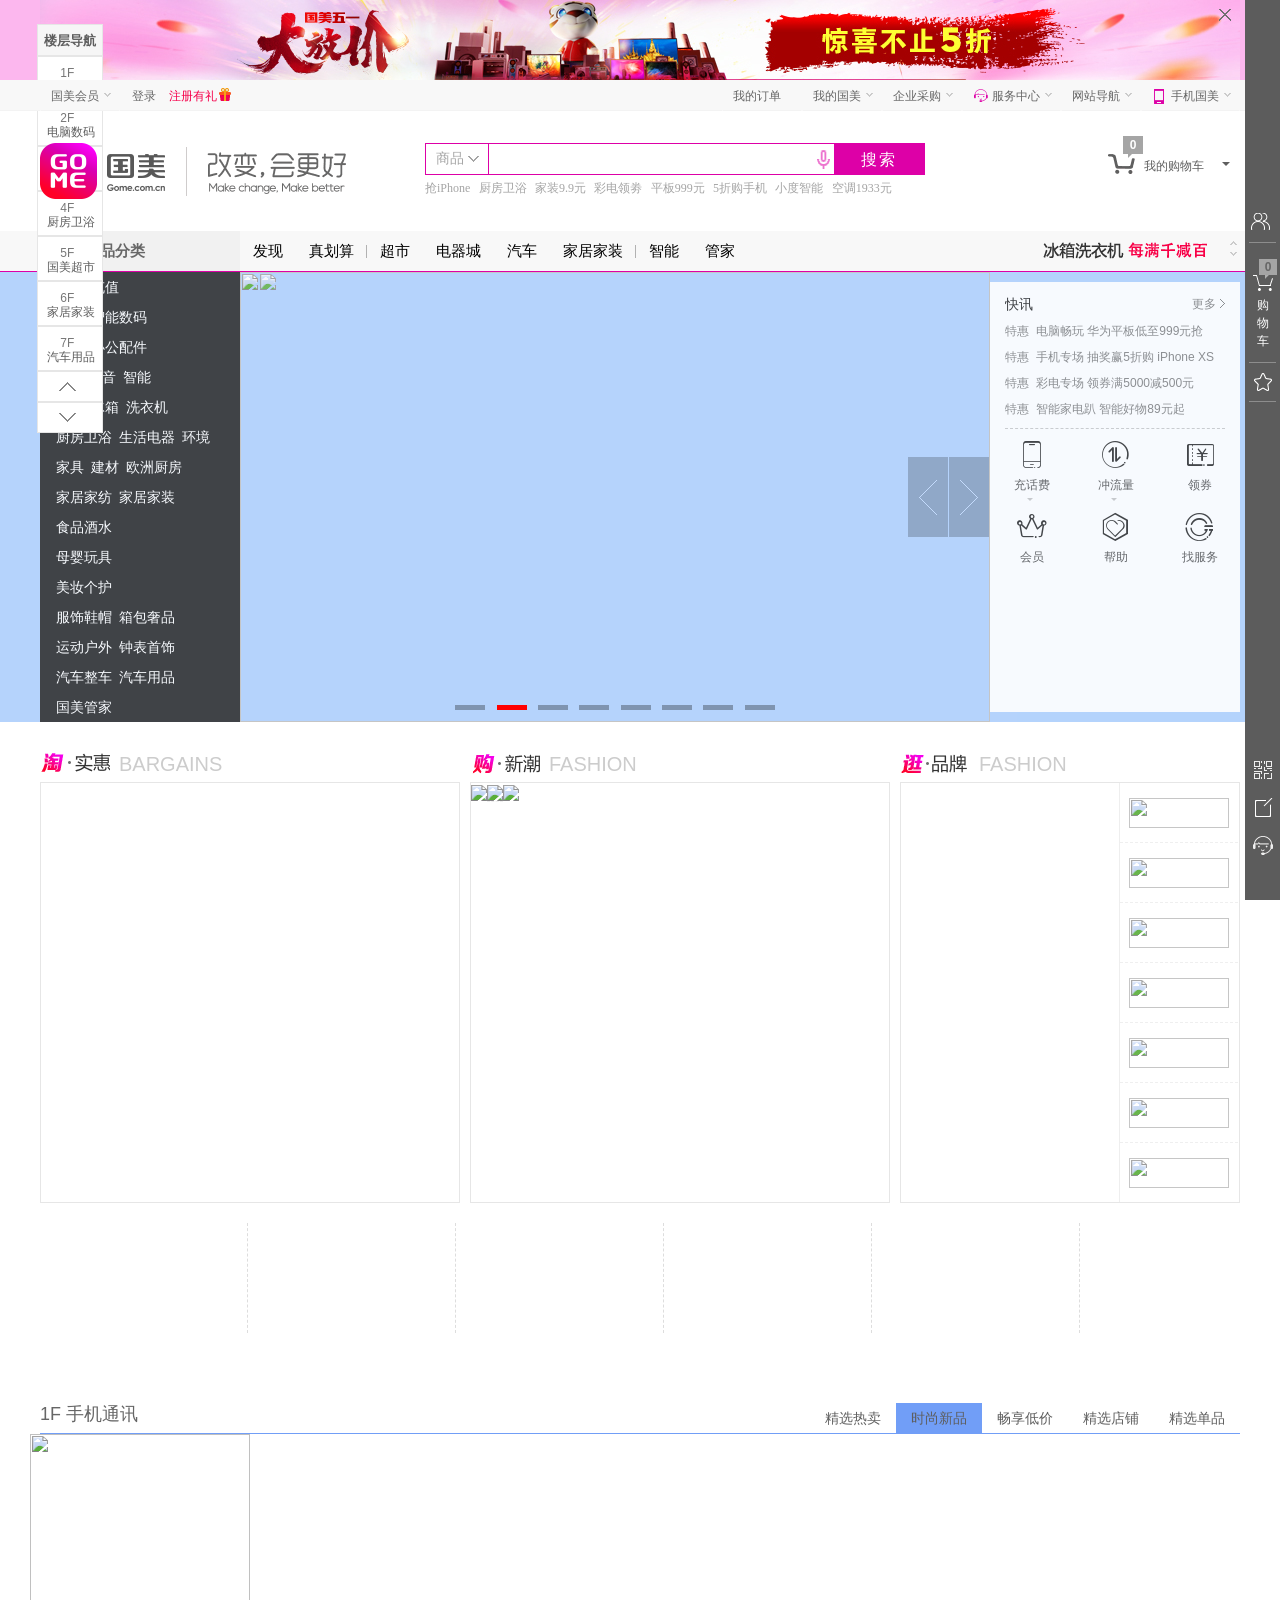
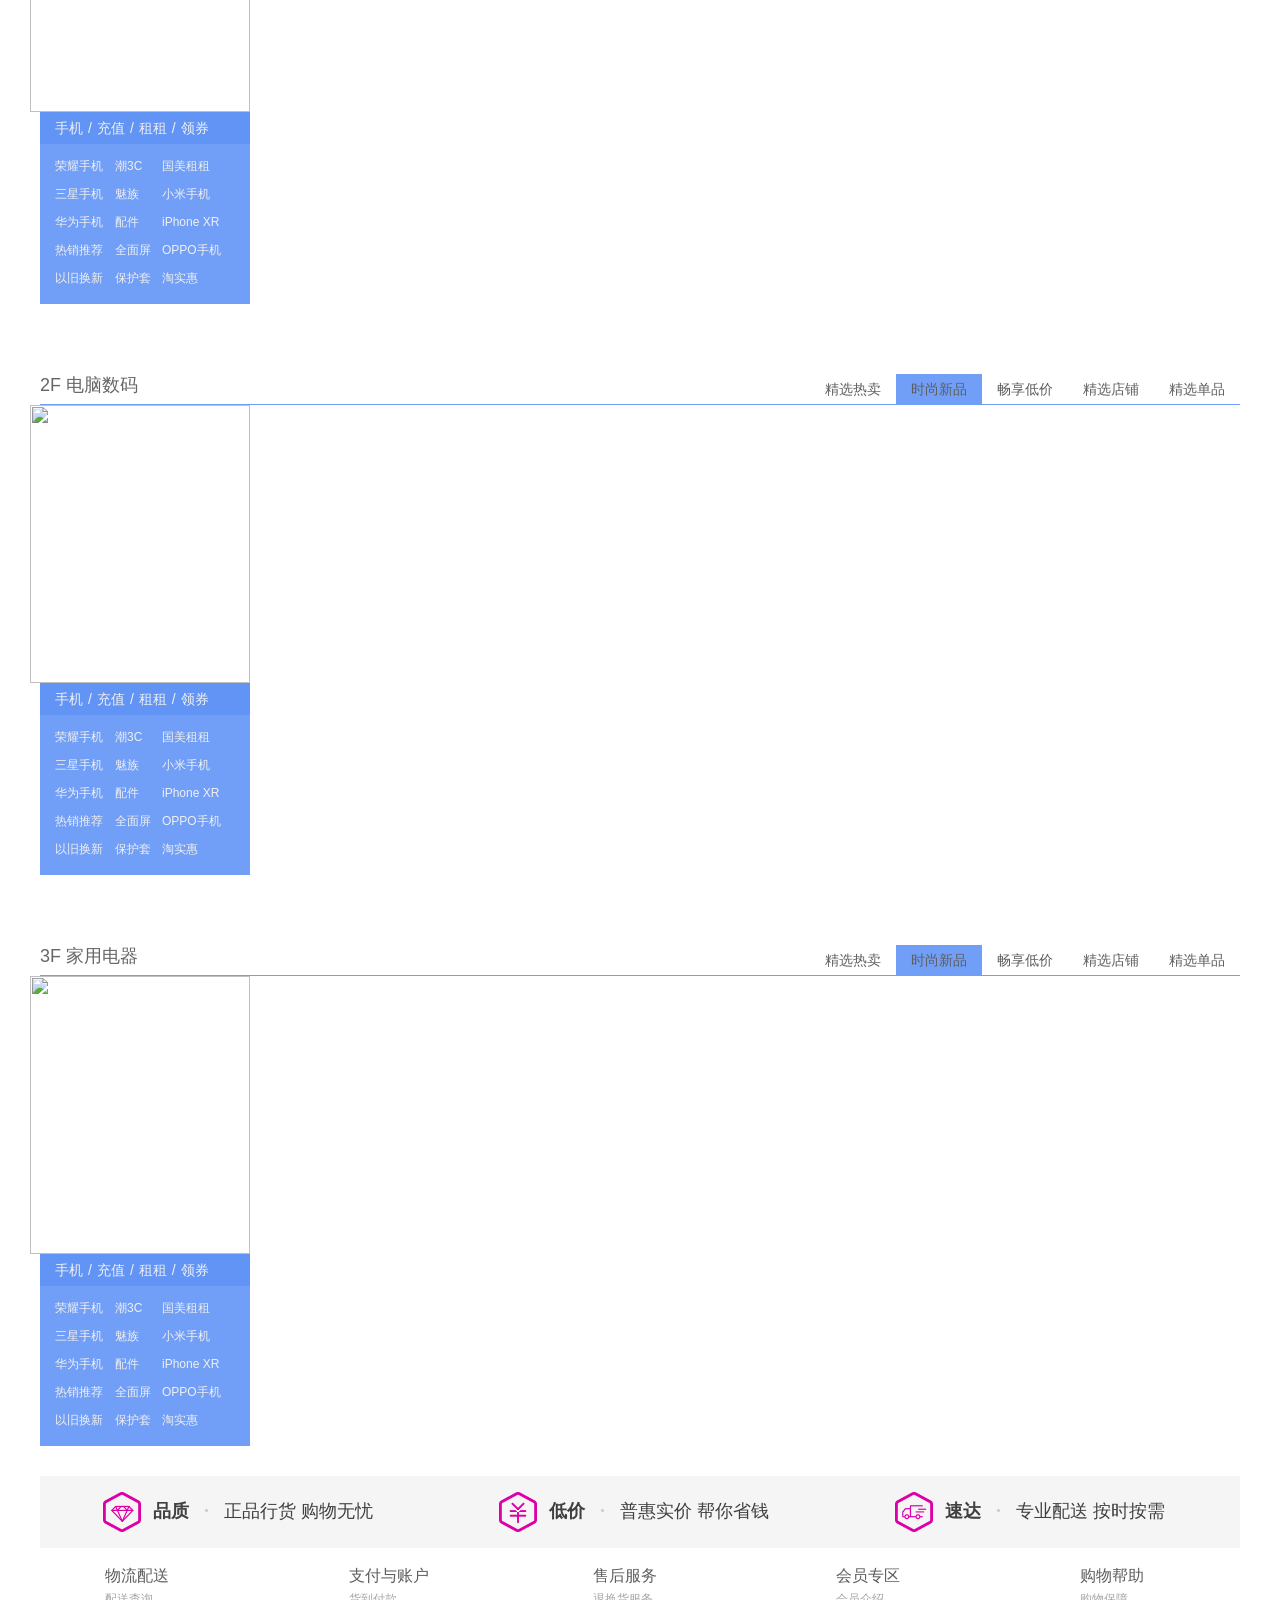
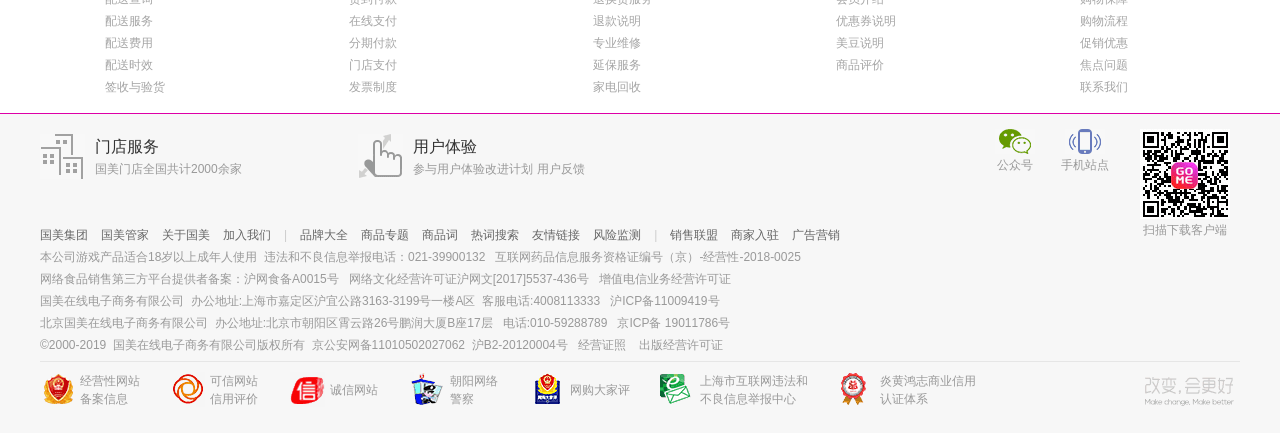
==== commit 035cc5e3: "修改" ====
--- a/src/index.html
+++ b/src/index.html
@@ -723,25 +723,6 @@
 
                             </ul>
                         </div>
-                        <div class="TAB2 m-main" style="display:none">
-                            <ul class="main-inner">
-
-                            </ul>
-                        </div>
-                        <div class="TAB3 m-main" style="display:none">
-                            <ul class="main-inner">
-
-                            </ul>
-                        </div>
-                        <div class="TAB4 m-main" style="display:none">
-                            <ul class="main-inner">
-
-                        </div>
-                        <div class="TAB5 m-main" style="display:none">
-                            <ul class="main-inner">
-
-                            </ul>
-                        </div>
                     </div>
                 </div>
             </div>
@@ -844,26 +825,6 @@
 
                             </ul>
                         </div>
-                        <div class="TAB2 m-main" style="display:none">
-                            <ul class="main-inner">
-
-                            </ul>
-                        </div>
-                        <div class="TAB3 m-main" style="display:none">
-                            <ul class="main-inner">
-
-                            </ul>
-                        </div>
-                        <div class="TAB4 m-main" style="display:none">
-                            <ul class="main-inner">
-
-                            </ul>
-                        </div>
-                        <div class="TAB5 m-main" style="display:none">
-                            <ul class="main-inner">
-
-                            </ul>
-                        </div>
                     </div>
                 </div>
             </div>
@@ -962,26 +923,6 @@
                     <!-- 数据库渲染部分 -->
                     <div id="main_warp">
                         <div class="TAB1 m-main">
-                            <ul class="main-inner">
-
-                            </ul>
-                        </div>
-                        <div class="TAB2 m-main" style="display:none">
-                            <ul class="main-inner">
-
-                            </ul>
-                        </div>
-                        <div class="TAB3 m-main" style="display:none">
-                            <ul class="main-inner">
-
-                            </ul>
-                        </div>
-                        <div class="TAB4 m-main" style="display:none">
-                            <ul class="main-inner">
-
-                            </ul>
-                        </div>
-                        <div class="TAB5 m-main" style="display:none">
                             <ul class="main-inner">
 
                             </ul>
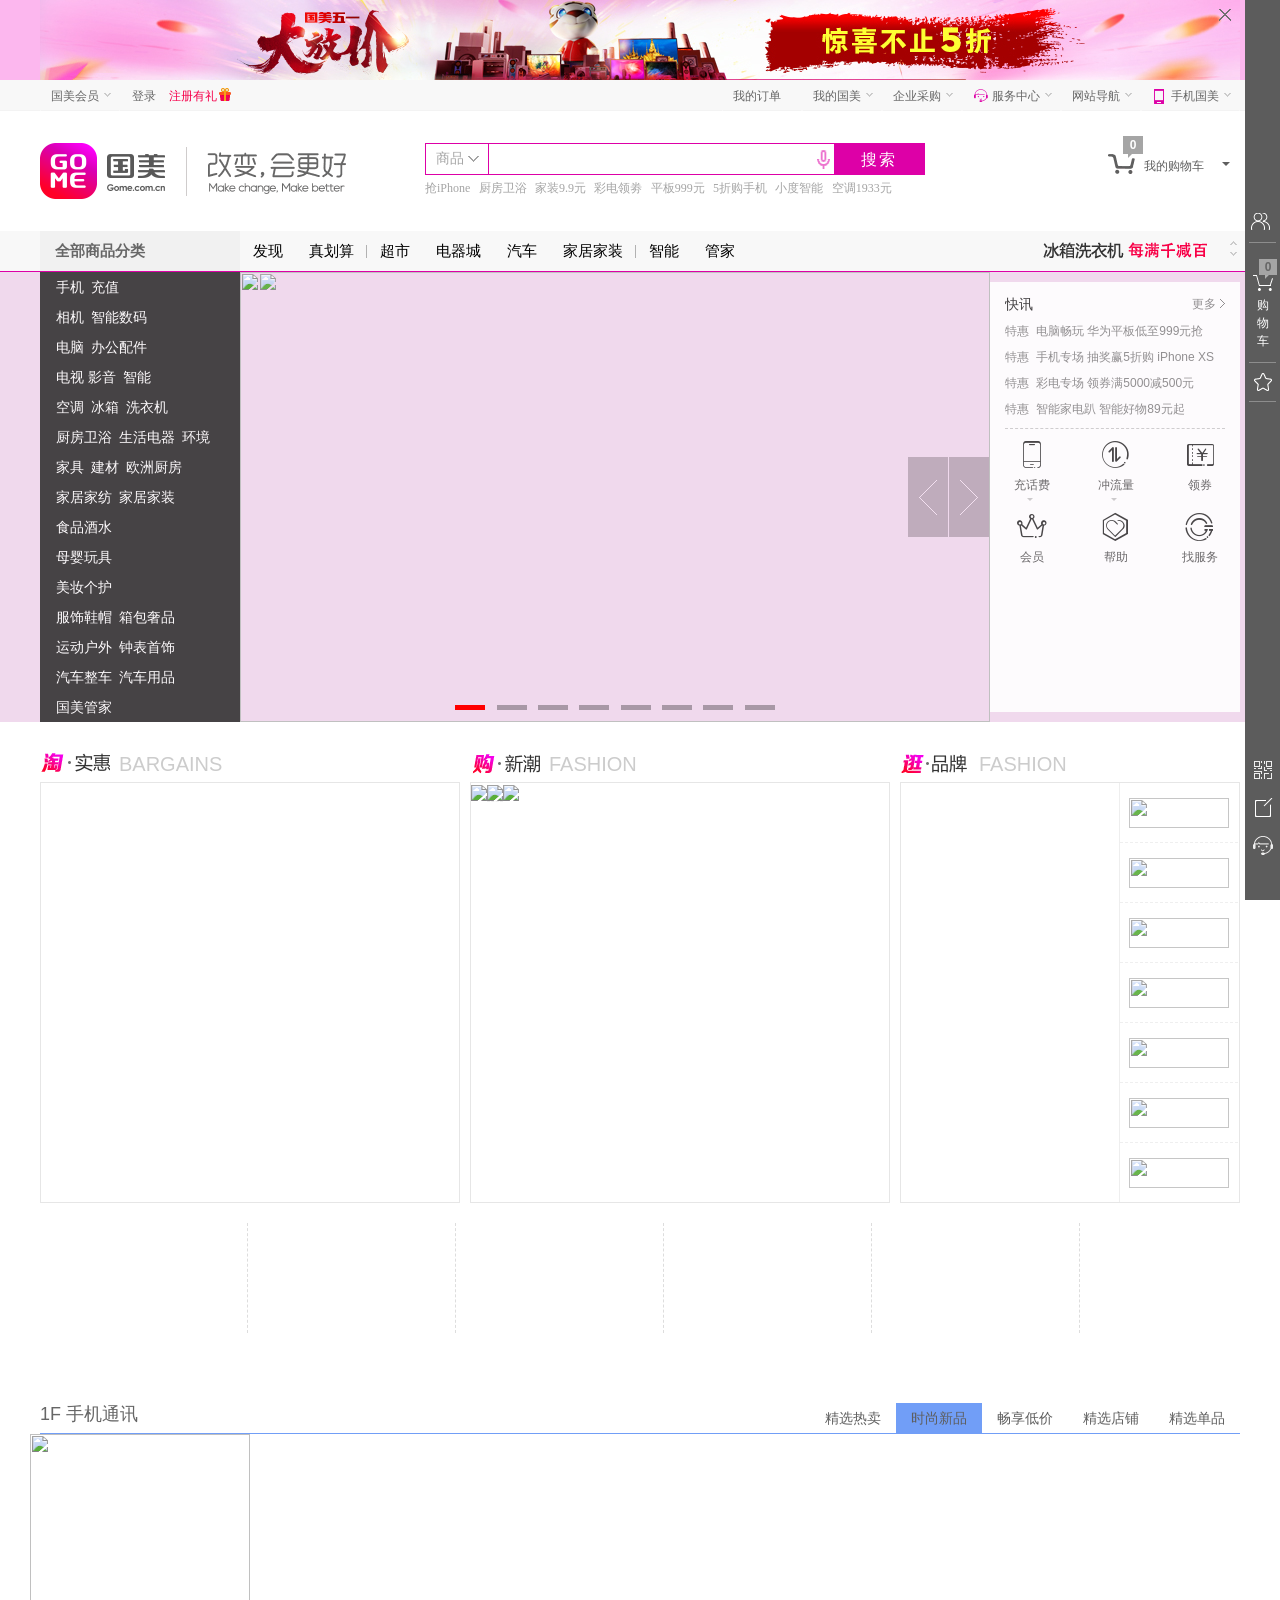
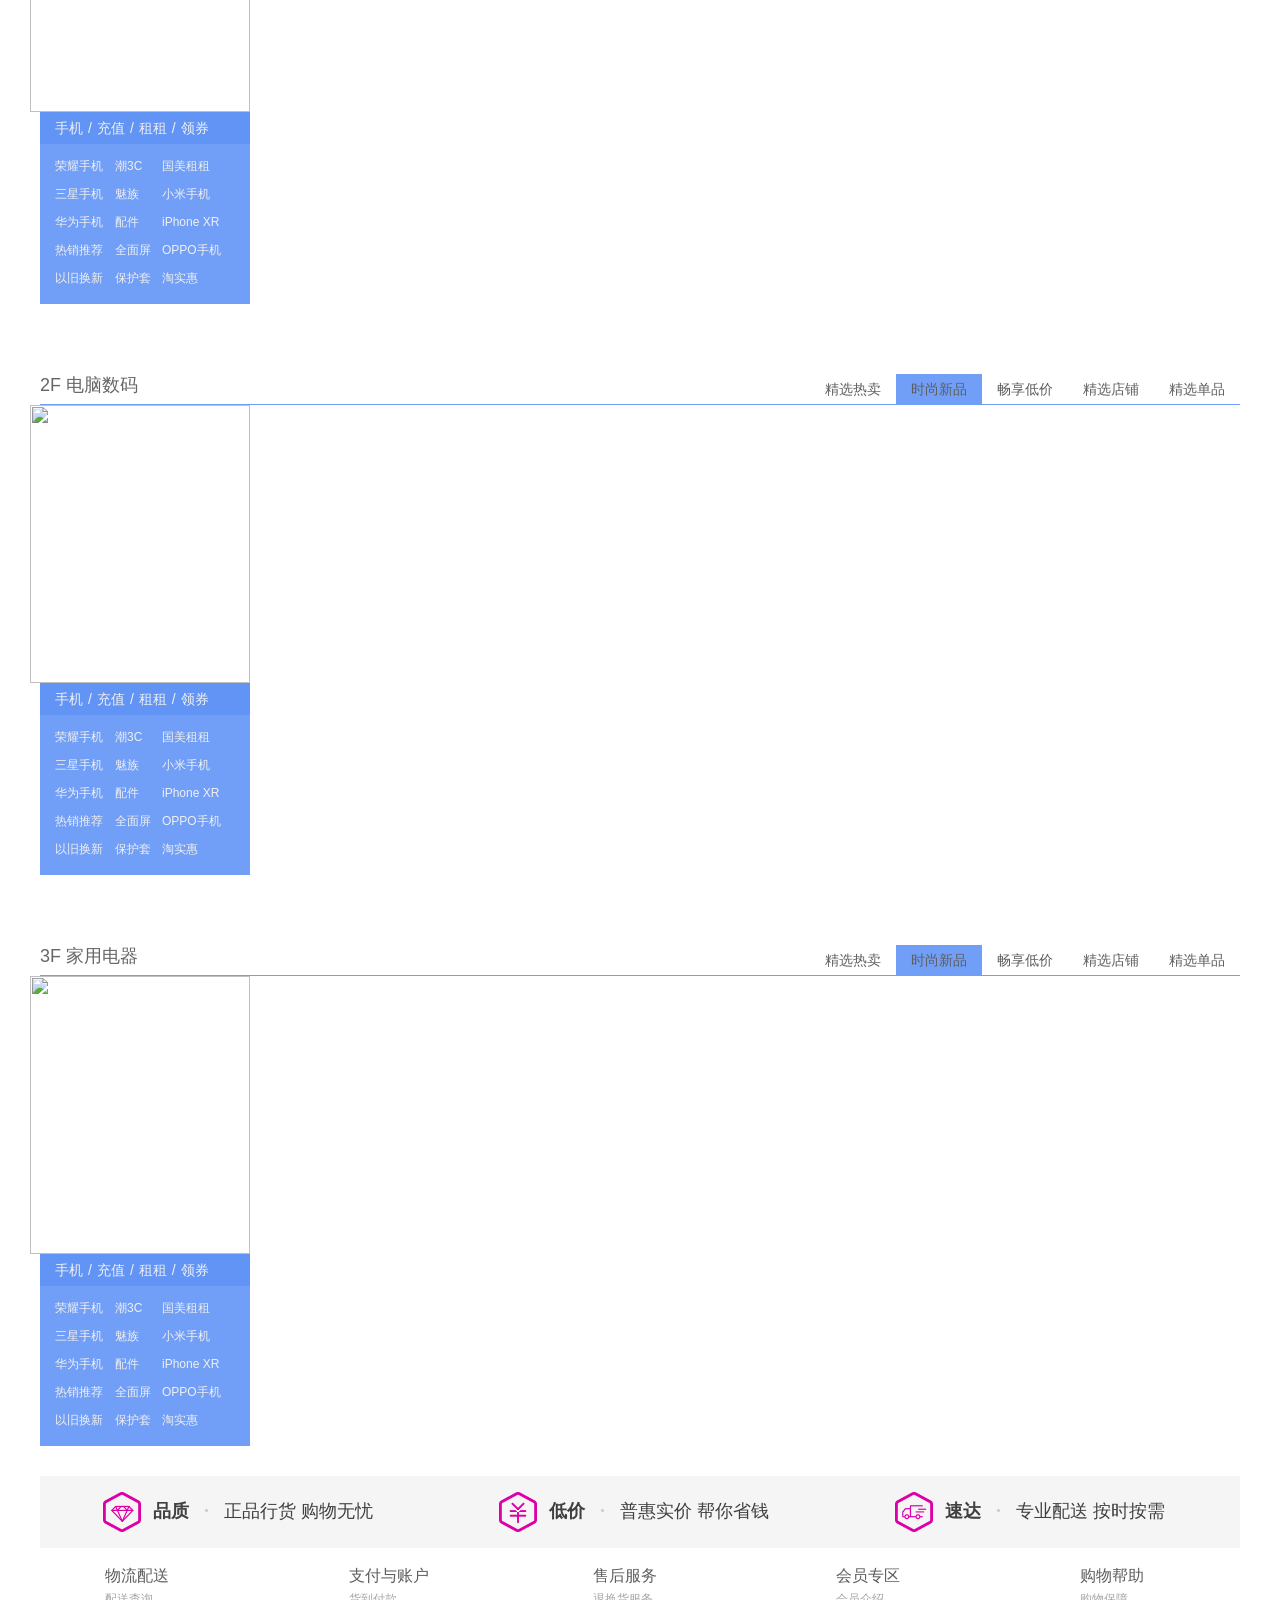
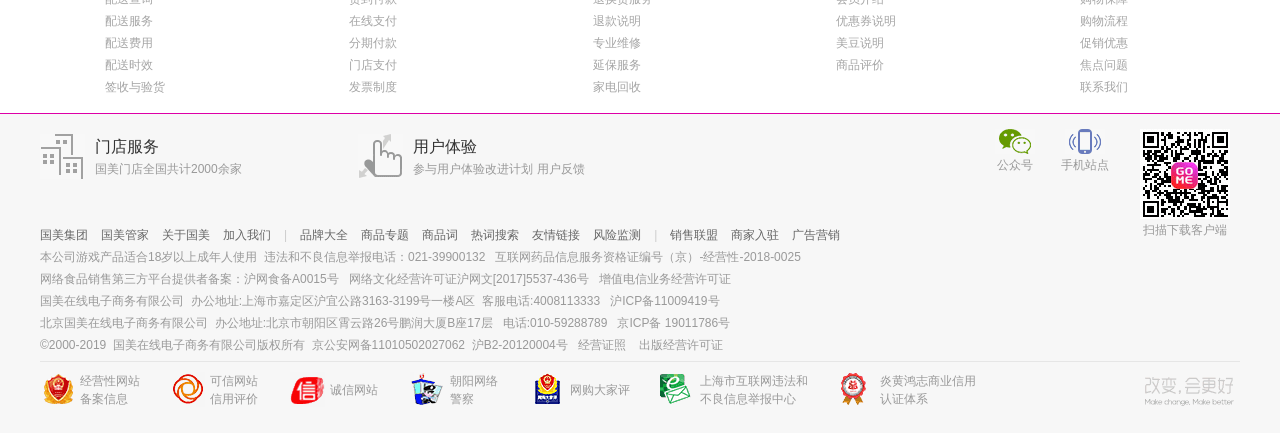
==== commit 96e3269f: "修改" ====
--- a/src/index.html
+++ b/src/index.html
@@ -46,8 +46,8 @@
                     </b>
                 </li>
                 <li class="login">
-                    <a href="#">登录</a>
-                    <a class="h-re" href="#">注册有礼<i></i>
+                    <a href="http://10.31.163.58/2jieduan/projectname/src/login.html">登录</a>
+                    <a class="h-re" href="http://10.31.163.58/2jieduan/projectname/src/registor.html">注册有礼<i></i>
                     </a>
                 </li>
             </ul>
@@ -1133,22 +1133,18 @@
     <div id="f-navbox">
         <div class="fl-nav">楼层导航</div>
         <ul>
-            <li class="handler"><b class="fl-dot"></b><a href="#"><span>1F</span><p>手机通讯</p></a></li>
-            <li class="handler"><b class="fl-dot"></b><a href="#"><span>2F</span><p>电脑数码</p></a></li>
-            <li class="handler"><b class="fl-dot"></b><a href="#"><span>3F</span><p>家用电器</p></a></li>
-            <li class="handler"><b class="fl-dot"></b><a href="#"><span>4F</span><p>厨房卫浴</p></a></li>
-            <li class="handler"><b class="fl-dot"></b><a href="#"><span>5F</span><p>国美超市</p></a></li>
-            <li class="handler"><b class="fl-dot"></b><a href="#"><span>6F</span><p>家居家装</p></a></li>
-            <li class="handler"><b class="fl-dot"></b><a href="#"><span>7F</span><p>汽车用品</p></a></li>
+            <li class="handler"><b class="fl-dot"></b><a href="javascript:;" class="choice"><span>1F</span><p>手机通讯</p></a></li>
+            <li class="handler"><b class="fl-dot"></b><a href="javascript:;"><span>2F</span><p>电脑数码</p></a></li>
+            <li class="handler"><b class="fl-dot"></b><a href="javascript:;"><span>3F</span><p>家用电器</p></a></li>
         </ul>
         <!-- 回到顶部 回到底部 -->
         <ul class="fl-goto">
             <li class="flTop">
-                <a href="#" class=""></a>
+                <a href="javascript:;" class=""></a>
             </li>
-            <li class="flBottom">
-                <a href="#" class=""></a>
-            </li>
+            <!-- <li class="flBottom">
+                <a href="javascript:;" class=""></a>
+            </li> -->
         </ul>
     </div>
     <script src="https://cdnjs.cloudflare.com/ajax/libs/jquery/1.12.4/jquery.js"></script>
--- a/src/css/index.css
+++ b/src/css/index.css
@@ -1318,8 +1318,8 @@
   z-index: 960;
   position: fixed;
   left: 36.8px;
-  top: 24px;
-  display: block;
+  top: 200px;
+  display: none;
   width: 66px;
   background: #fff;
 }
@@ -1362,7 +1362,6 @@
 #f-navbox li span {
   height: 12px;
   line-height: 12px;
-  color: #777;
   padding-top: 8px;
   padding-bottom: 1px;
   cursor: pointer;
@@ -1408,6 +1407,10 @@
   width: 17px;
   height: 9px;
   background: url(../img/ui-1.png) no-repeat -216px 0;
+}
+
+#f-navbox .choice {
+  color: red;
 }
 
 /*帮助*/
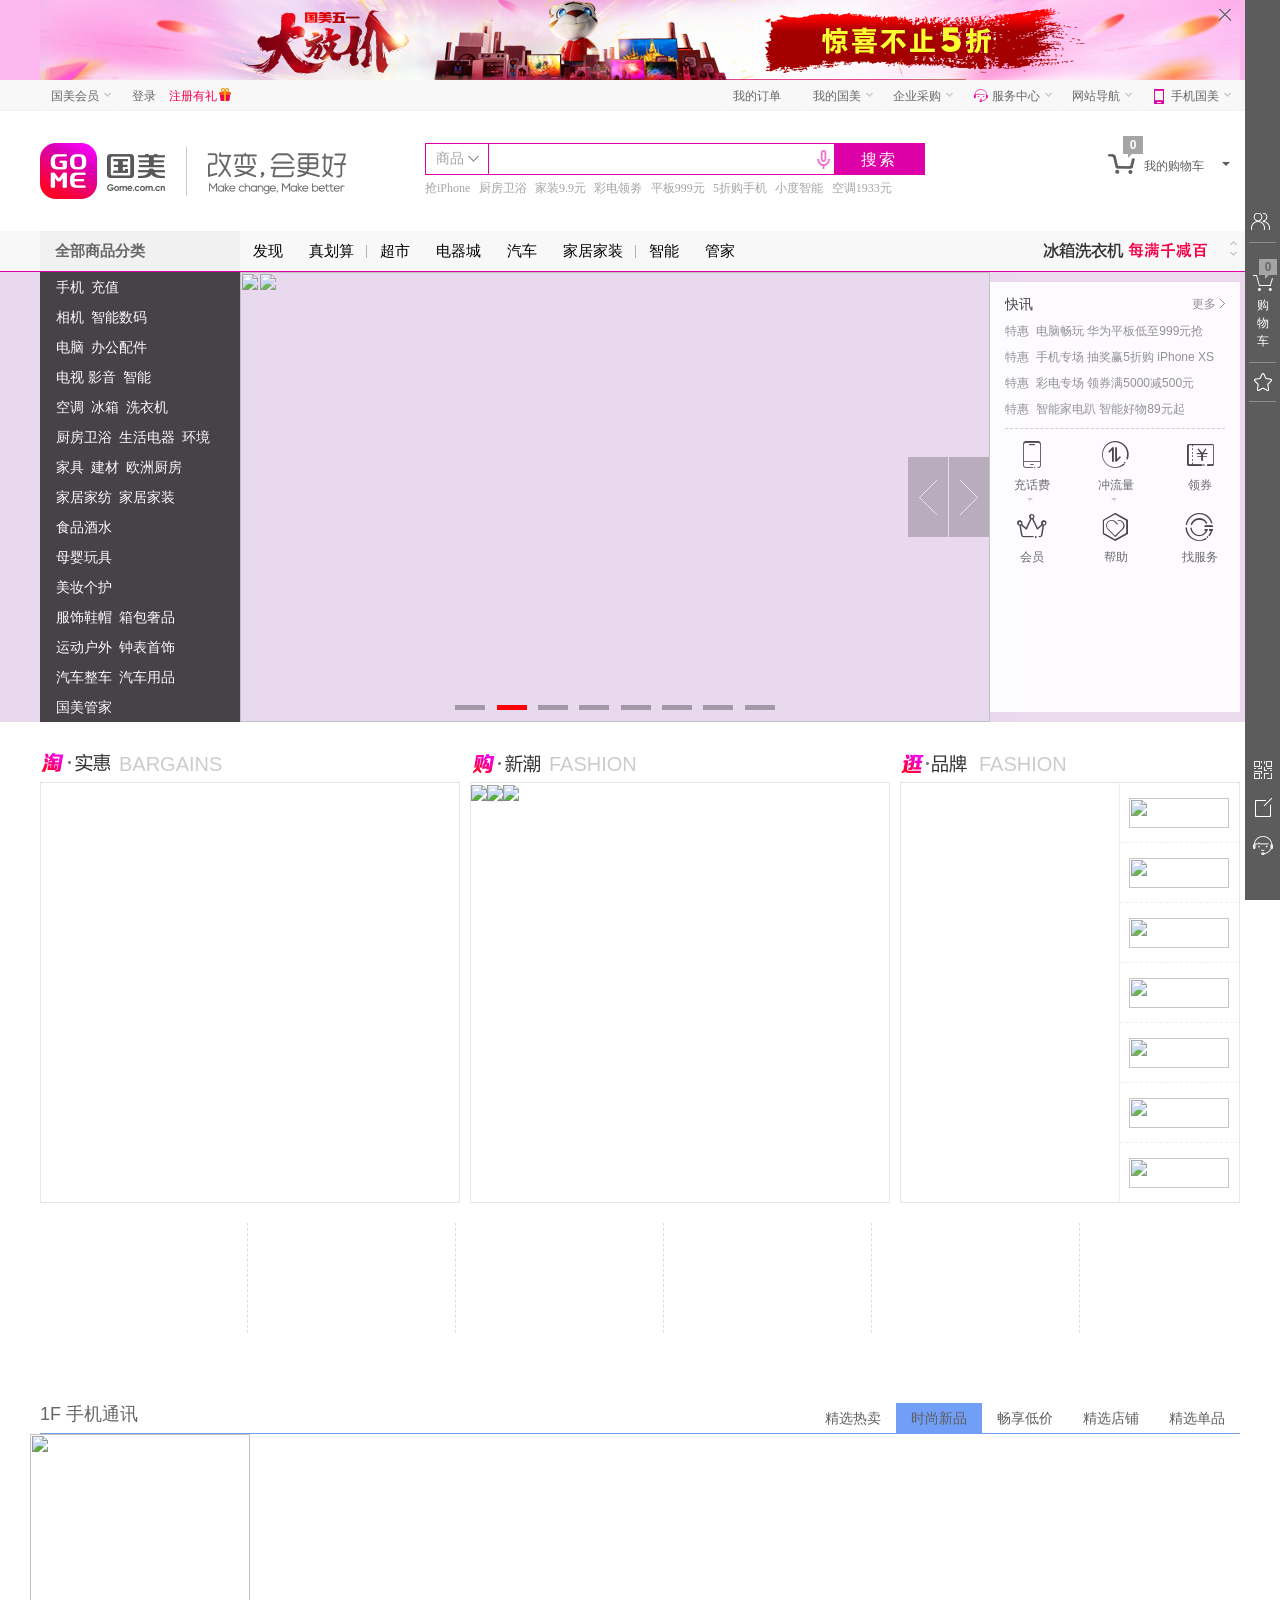
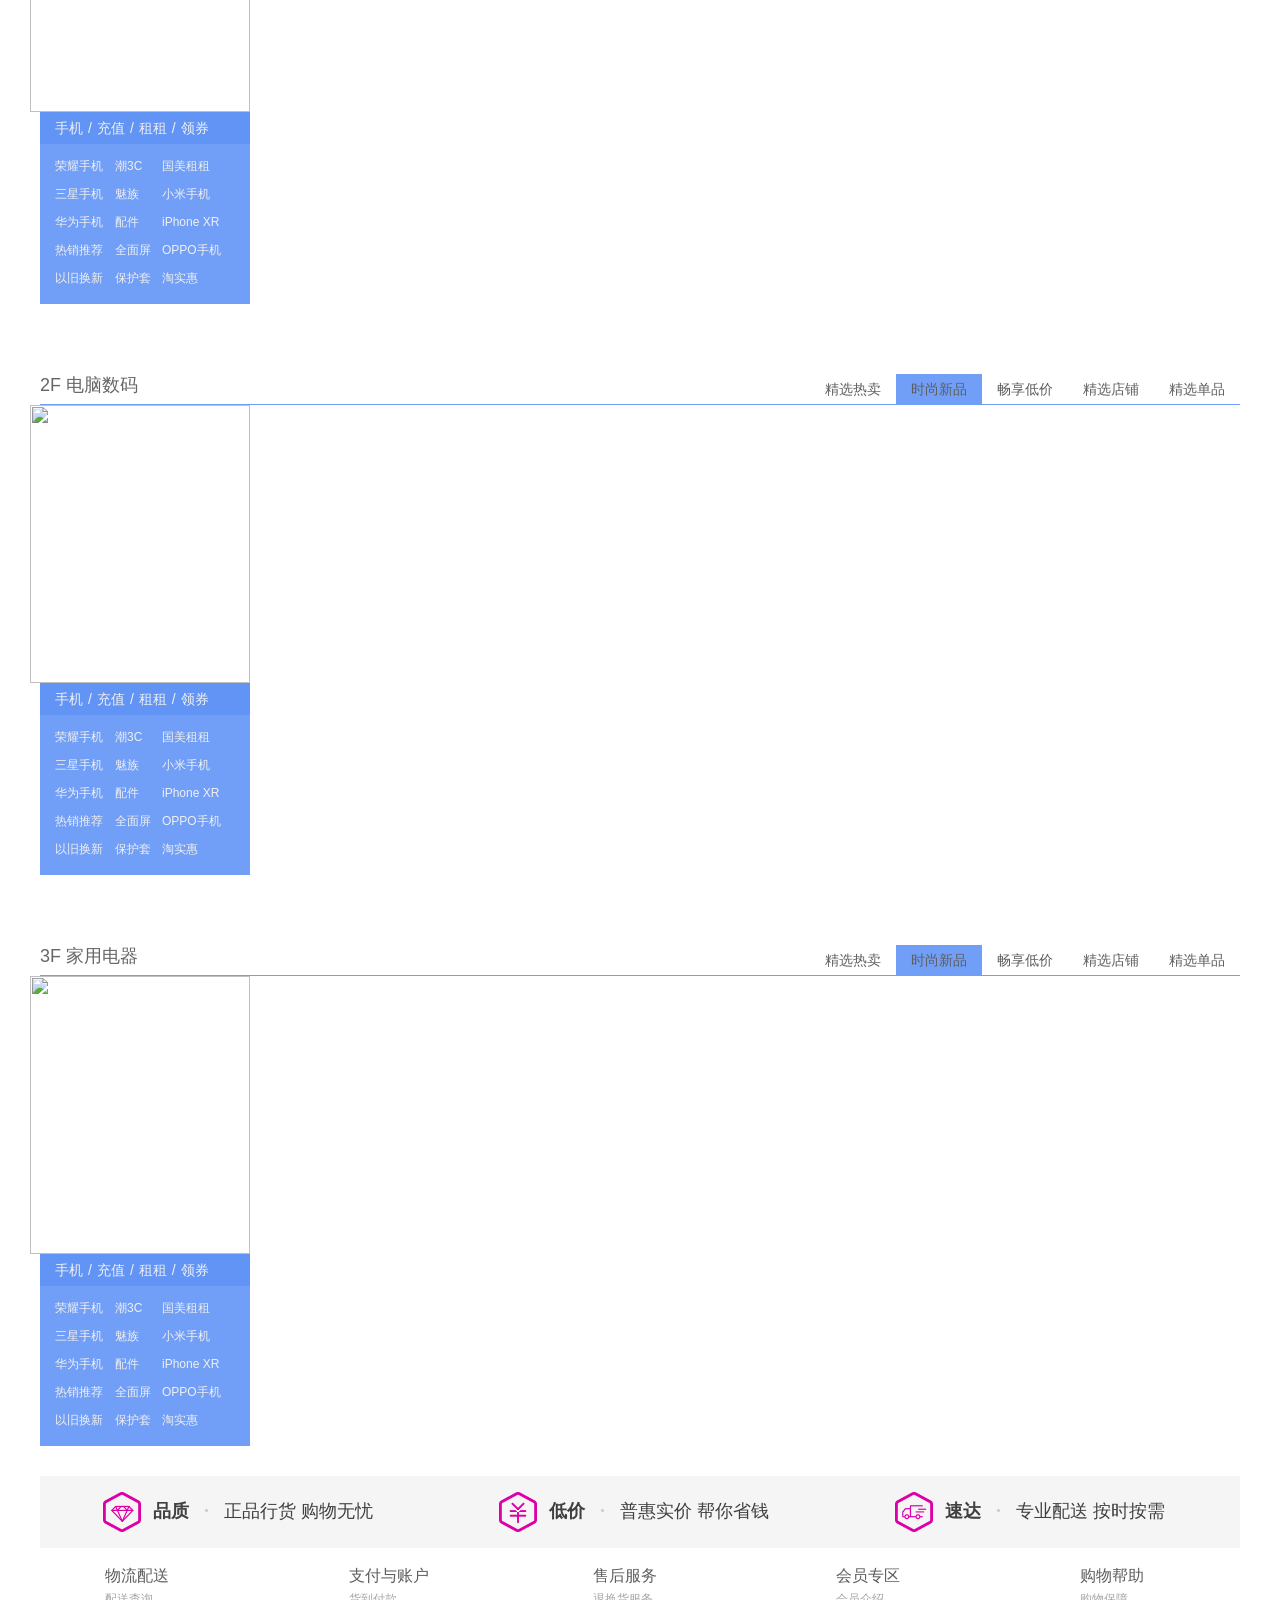
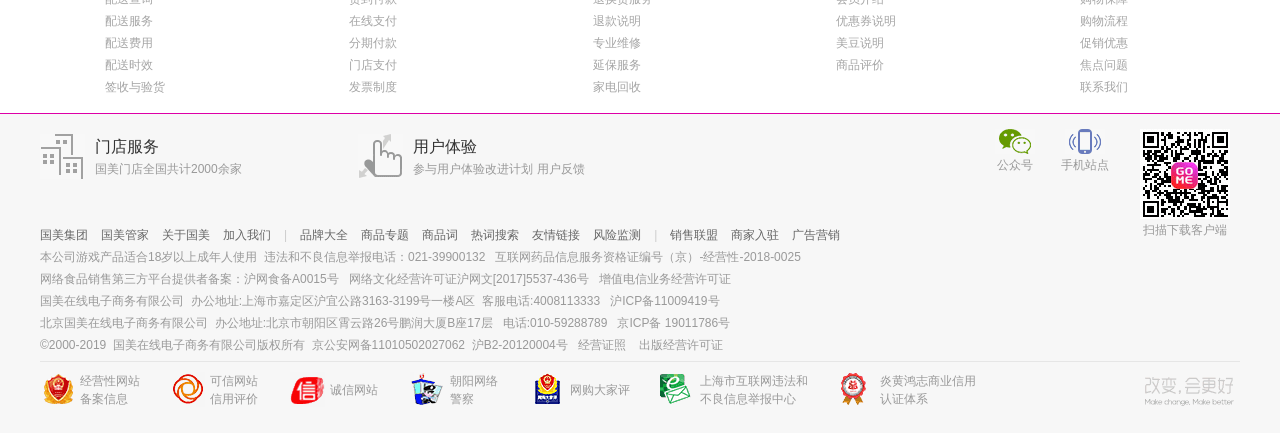
==== commit 615c5ae6: "修改" ====
--- a/src/index.html
+++ b/src/index.html
@@ -389,7 +389,7 @@
             <ul class="banner-box">
                 <li style=" background:rgb(240, 217, 237); opacity: 1;">
                     <a href="#">
-                        <img class="lazyloading" src="https://gfs13.gomein.net.cn/T1cwYjB5A_1RCvBVdK.jpg" width="100" height="100">
+                        <img class="lazy" src="https://gfs13.gomein.net.cn/T1cwYjB5A_1RCvBVdK.jpg" width="750" height="450">
                     </a>
                     <span class="">
                         <img src="https://gfs10.gomein.net.cn/T1k5xsBmxv1RCvBVdK.png">
@@ -397,7 +397,7 @@
                 </li>
                 <li style="background: rgb(171, 207, 255); opacity: 0; ">
                     <a href="#">
-                        <img class="lazyloading" src="https://gfs11.gomein.net.cn/T1NQbbBsCv1RCvBVdK.jpg" width="100" height="100">
+                        <img class="lazy" src="https://gfs11.gomein.net.cn/T1NQbbBsCv1RCvBVdK.jpg" width="750" height="450">
                     </a>
                     <span class="">
                         <img src="https://gfs10.gomein.net.cn/T1k5xsBmxv1RCvBVdK.png">
@@ -405,7 +405,7 @@
                 </li>
                 <li style="background: rgb(255, 198, 194); opacity: 0;">
                     <a href="#">
-                        <img class="lazyloading" src="https://gfs13.gomein.net.cn/T1HhZbBKJ_1RCvBVdK.jpg" width="100" height="100">
+                        <img class="lazy" src="https://gfs13.gomein.net.cn/T1HhZbBKJ_1RCvBVdK.jpg" width="750" height="450">
                     </a>
                     <span class="">
                         <img src="https://gfs10.gomein.net.cn/T1k5xsBmxv1RCvBVdK.png">
@@ -413,7 +413,7 @@
                 </li>
                 <li style="background: rgb(217, 255, 242); opacity: 0;">
                     <a href="#">
-                        <img class="lazyloading" src="https://gfs13.gomein.net.cn/T1TyCsBmD_1RCvBVdK.jpg" width="100" height="100">
+                        <img class="lazy" src="https://gfs13.gomein.net.cn/T1TyCsBmD_1RCvBVdK.jpg" width="750" height="450">
                     </a>
                     <span class="">
                         <img src="https://gfs10.gomein.net.cn/T1k5xsBmxv1RCvBVdK.png">
@@ -421,7 +421,7 @@
                 </li>
                 <li style="background: rgb(143, 180, 251); opacity: 0;">
                     <a href="#">
-                        <img class="lazyloading" src="https://gfs11.gomein.net.cn/T1gG__BsZ_1RCvBVdK.jpg" width="100" height="100">
+                        <img class="lazy" src="https://gfs11.gomein.net.cn/T1gG__BsZ_1RCvBVdK.jpg" width="750" height="450">
                     </a>
                     <span class="">
                         <img src="https://gfs10.gomein.net.cn/T1k5xsBmxv1RCvBVdK.png">
@@ -429,7 +429,7 @@
                 </li>
                 <li style="background: rgb(254, 203, 32); opacity: 0;">
                     <a href="#">
-                        <img class="lazyloading" src="http://gfs11.gomein.net.cn/T1vY_QB4__1RCvBVdK.jpg" width="100" height="100">
+                        <img class="lazy" src="http://gfs11.gomein.net.cn/T1vY_QB4__1RCvBVdK.jpg" width="750" height="450">
                     </a>
                     <span class="">
                         <img src="https://gfs10.gomein.net.cn/T1k5xsBmxv1RCvBVdK.png">
@@ -437,7 +437,7 @@
                 </li>
                 <li style="background: rgb(65, 127, 250); opacity: 0;">
                     <a href="#">
-                        <img class="lazyloading" src="http://gfs13.gomein.net.cn/T1sOh_BXV_1RCvBVdK.jpg" width="100" height="100">
+                        <img class="lazy" src="http://gfs13.gomein.net.cn/T1sOh_BXV_1RCvBVdK.jpg" width="750" height="450">
                     </a>
                     <span class="">
                         <img src="https://gfs10.gomein.net.cn/T1k5xsBmxv1RCvBVdK.png">
@@ -445,7 +445,7 @@
                 </li>
                 <li style="background: rgb(255, 199, 0); opacity: 0;">
                     <a href="#">
-                        <img class="lazyloading" src="http://gfs10.gomein.net.cn/T1gFxsBmb_1RCvBVdK.jpg" width="100" height="100">
+                        <img class="lazy" src="http://gfs10.gomein.net.cn/T1gFxsBmb_1RCvBVdK.jpg" width="750" height="450">
                     </a>
                     <span class="">
                         <img src="https://gfs10.gomein.net.cn/T1k5xsBmxv1RCvBVdK.png">
@@ -1147,7 +1147,8 @@
             </li> -->
         </ul>
     </div>
-    <script src="https://cdnjs.cloudflare.com/ajax/libs/jquery/1.12.4/jquery.js"></script>
+    <script src="script/js/jquery.js"></script>
+    <script src="script/js/jquery.lazyload.js"></script>
     <script src="script/js/index.js"></script>
 </body>
 
